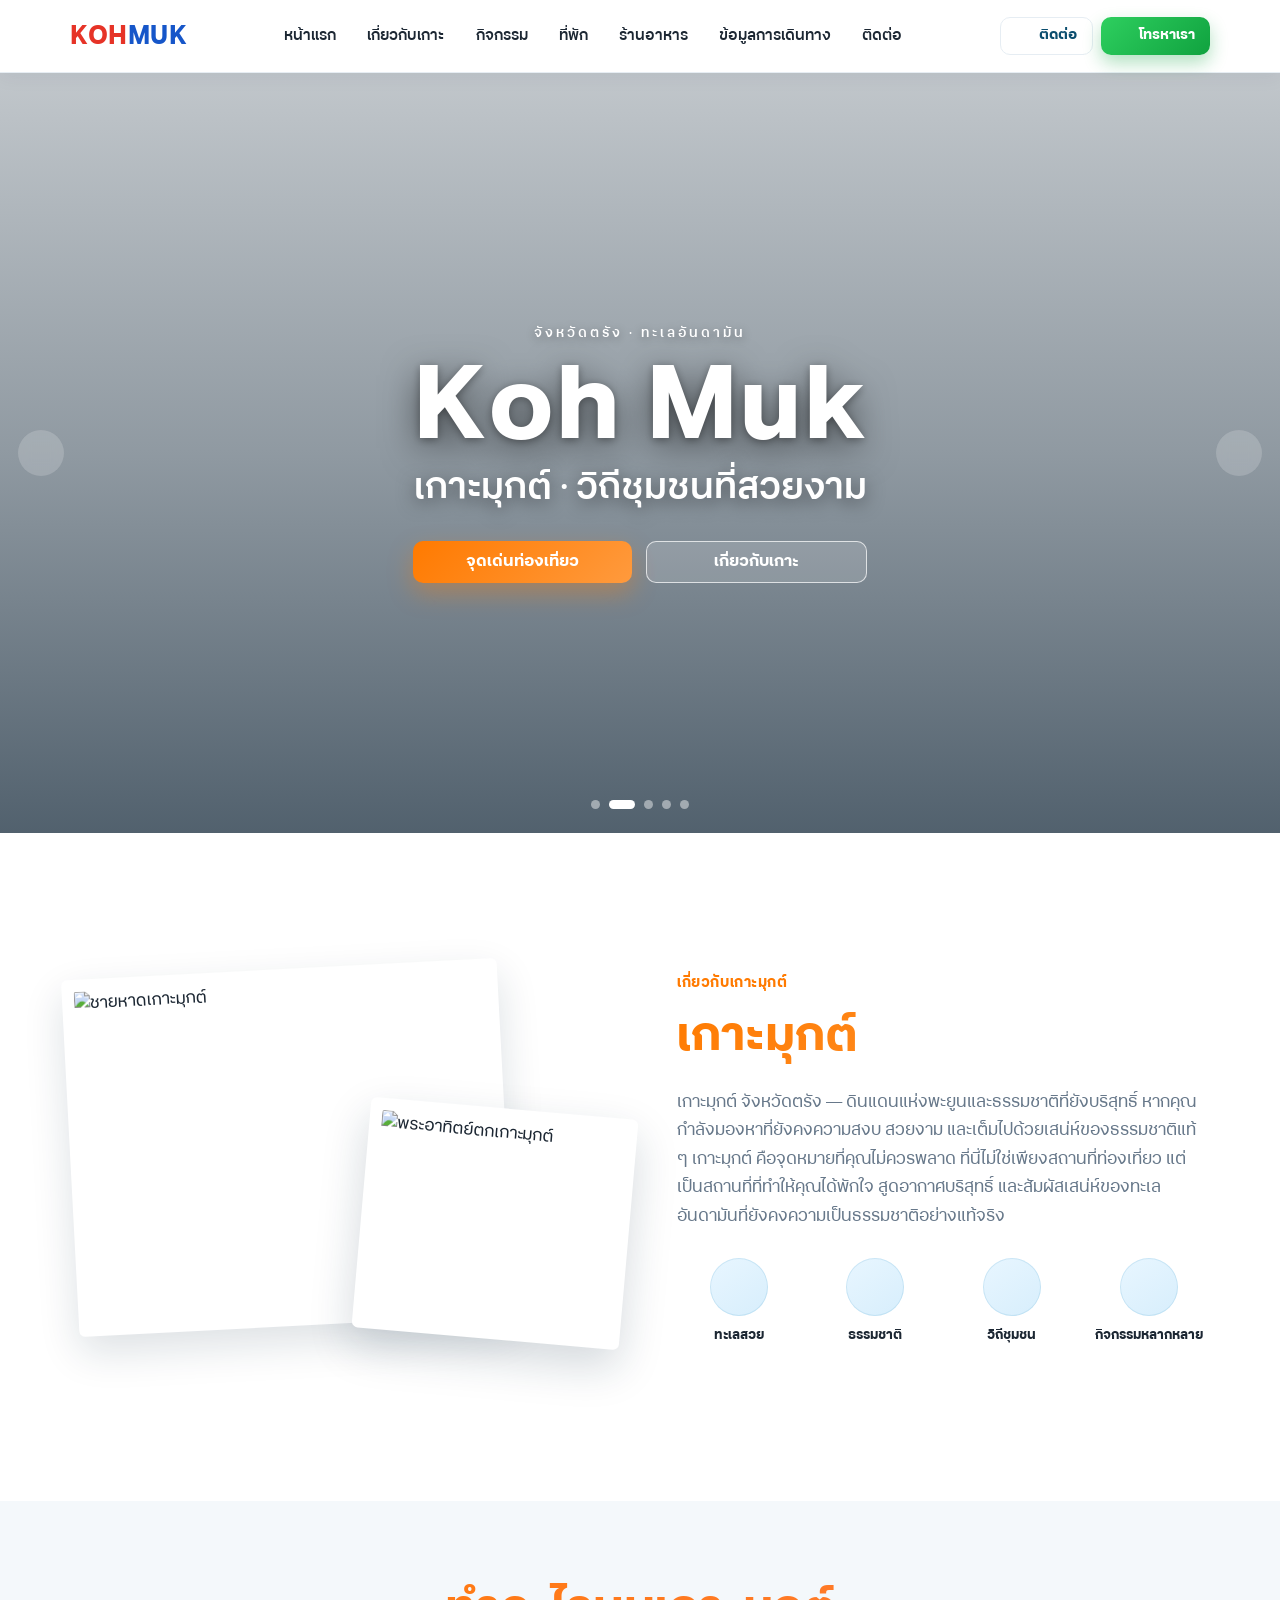
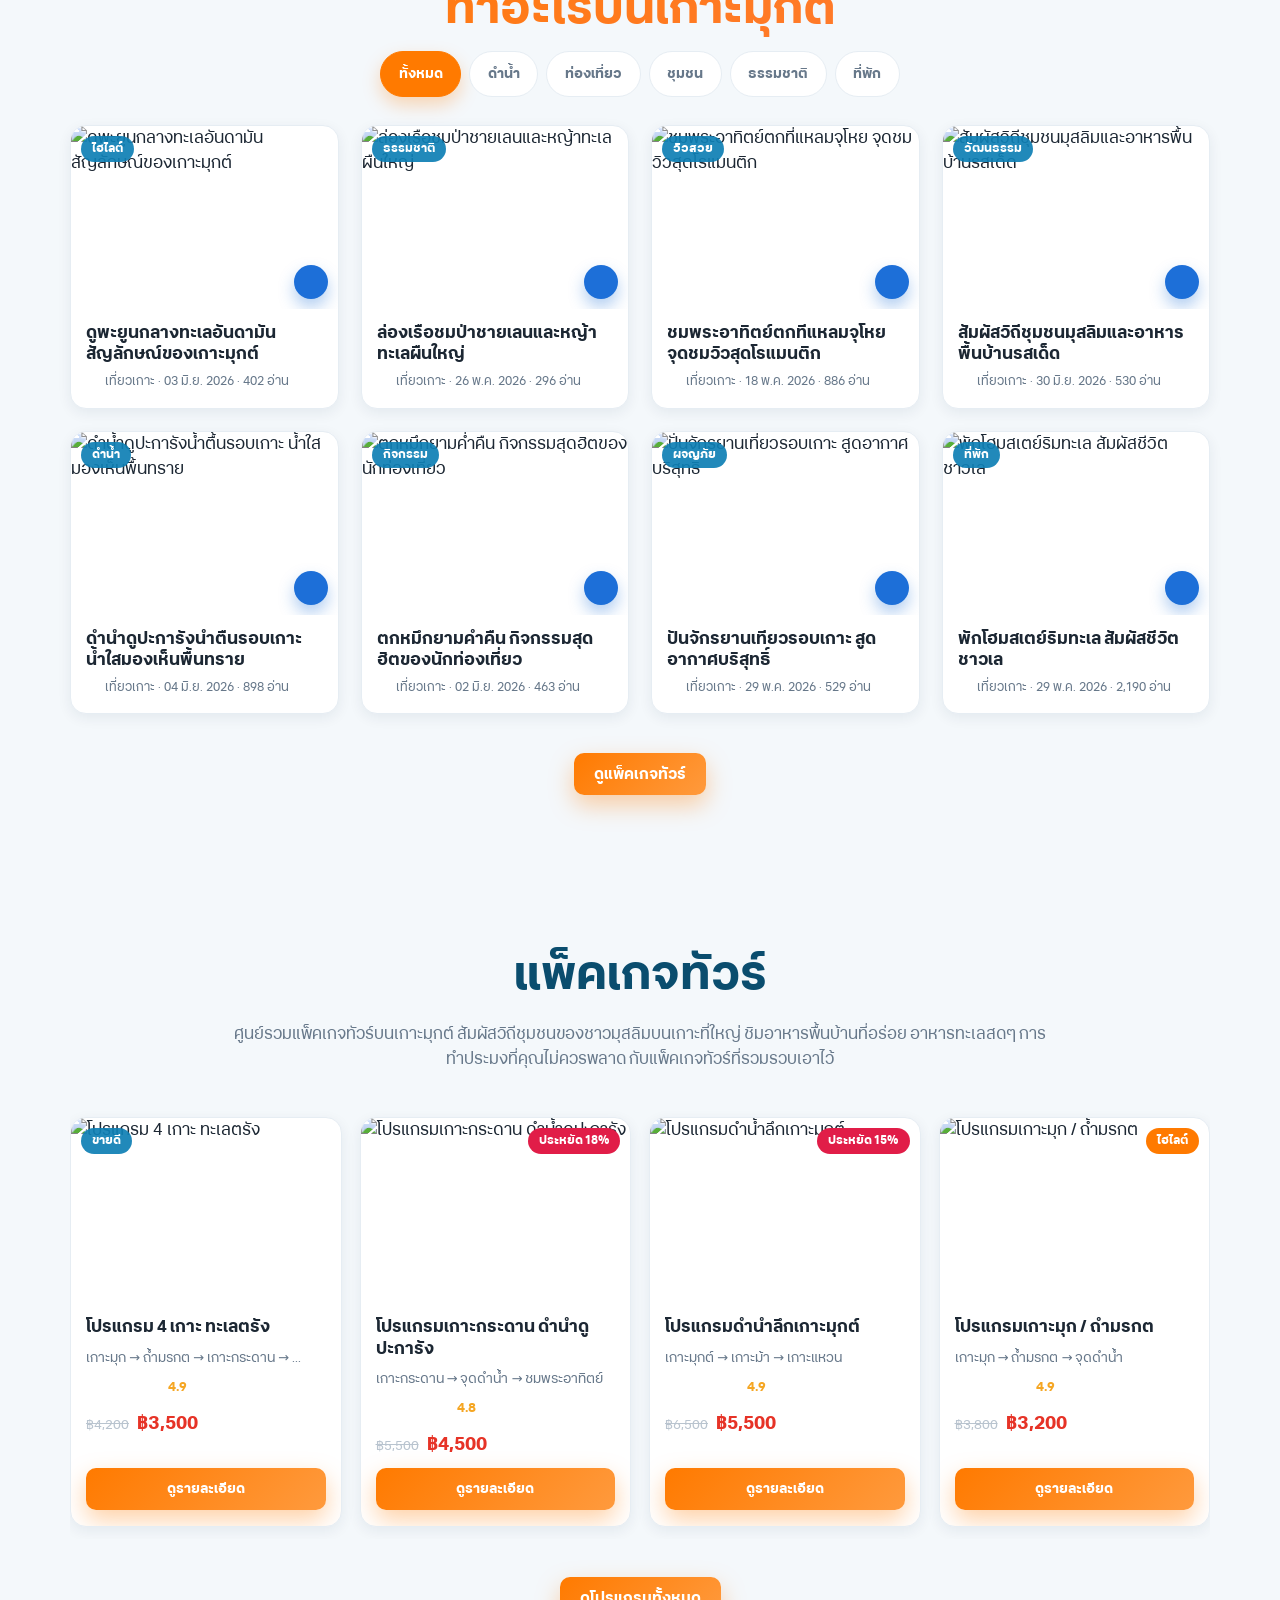
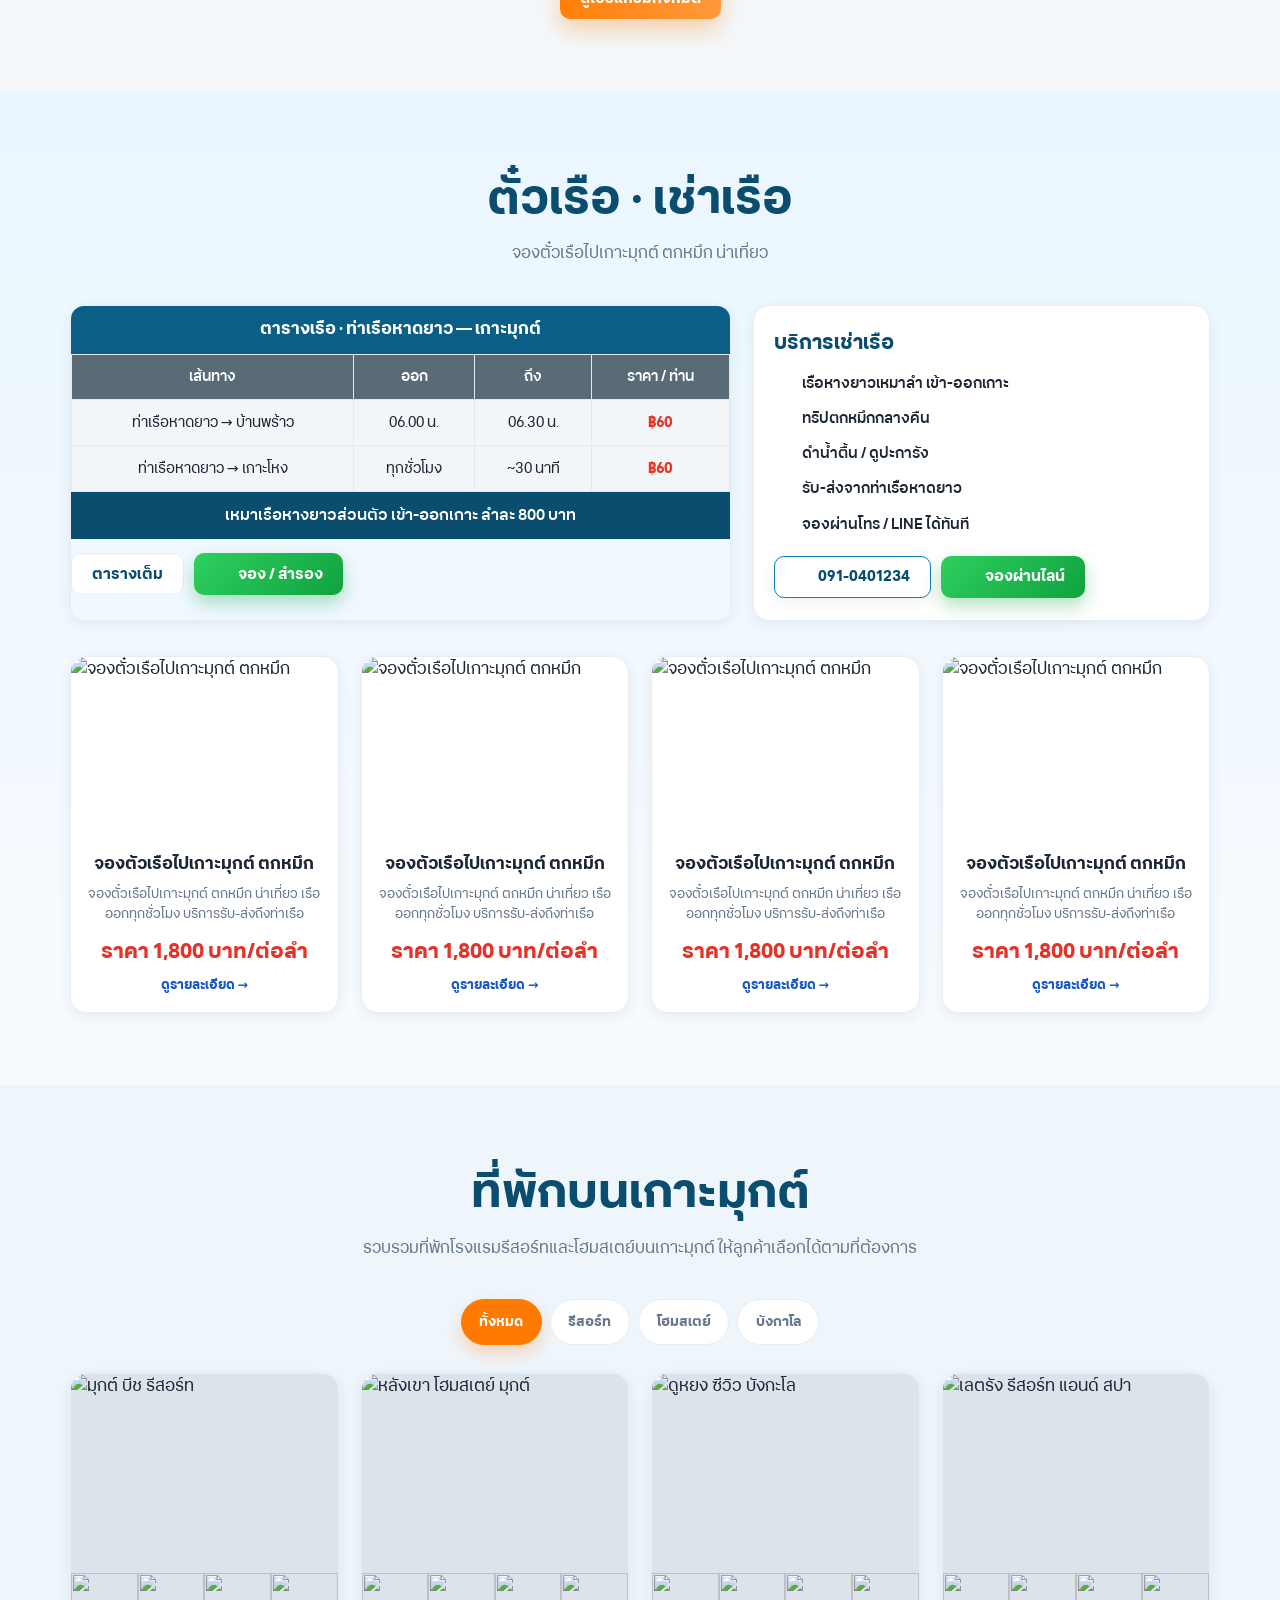
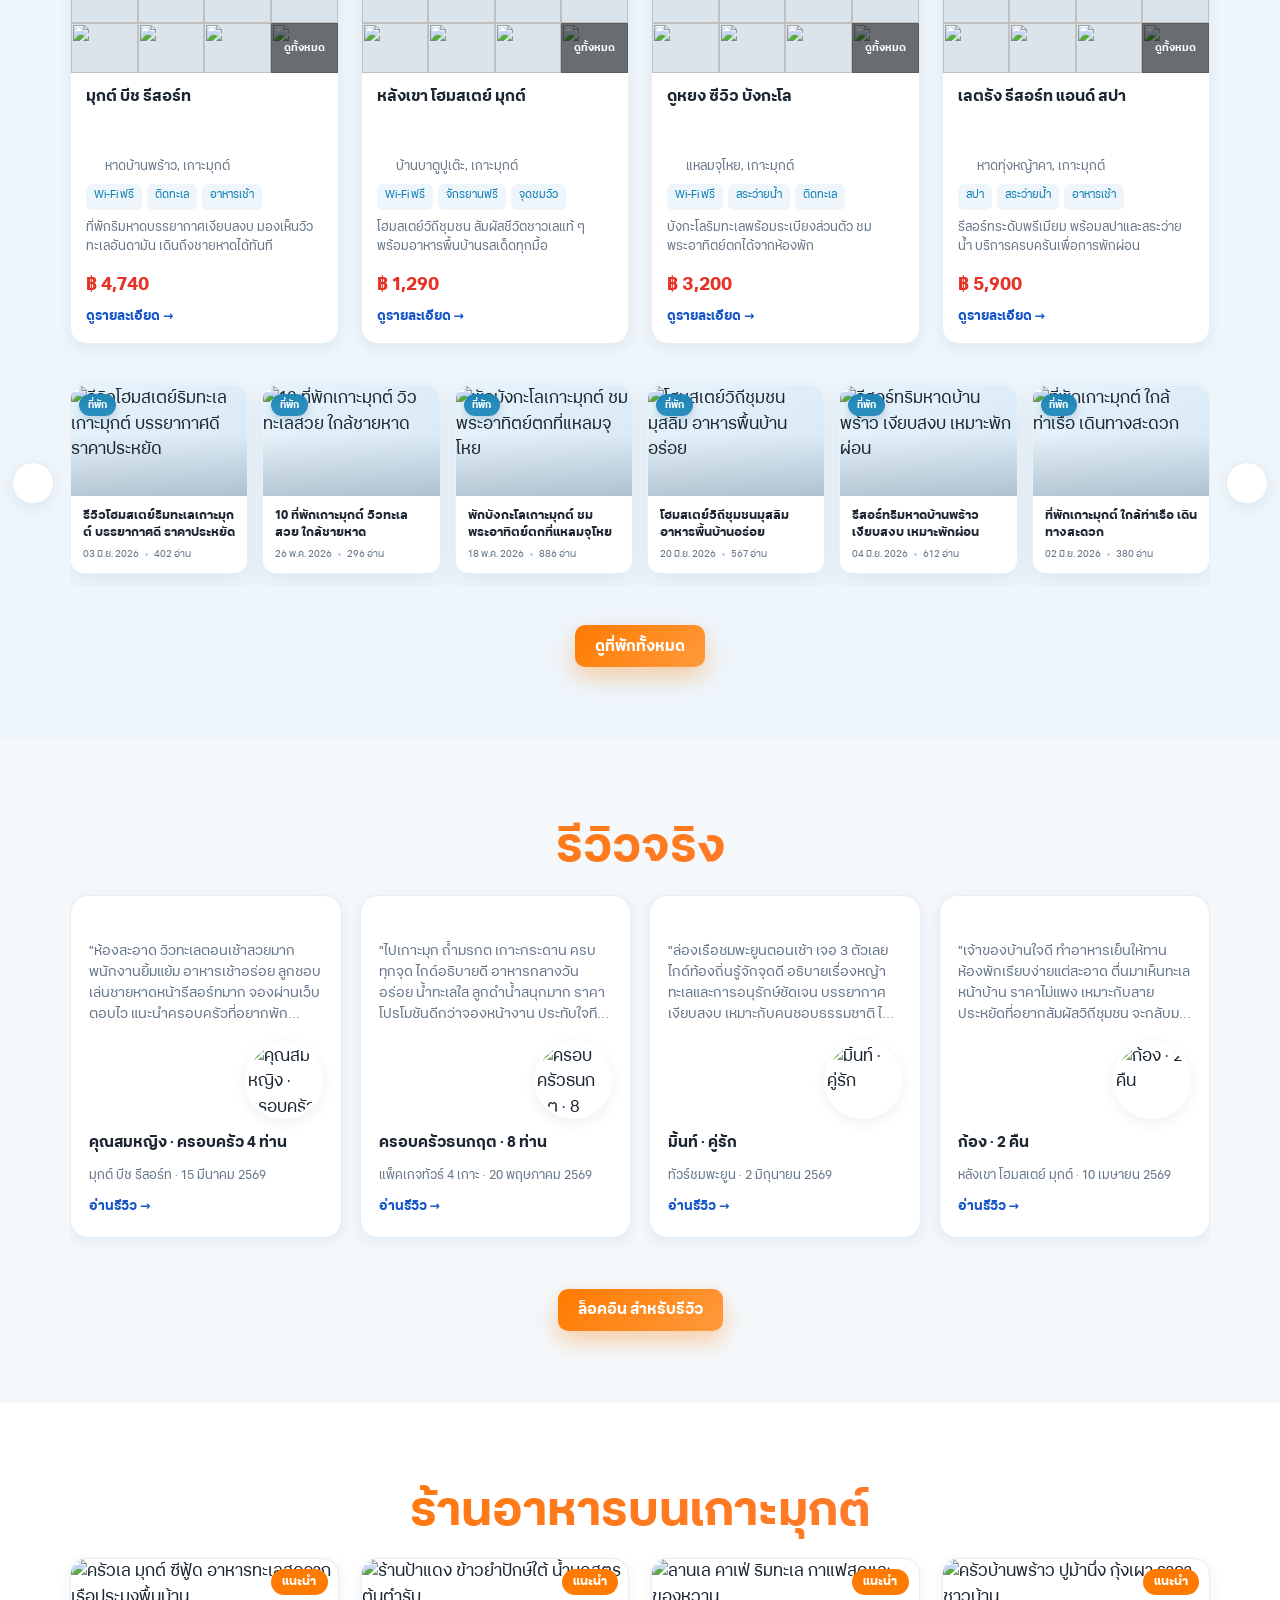
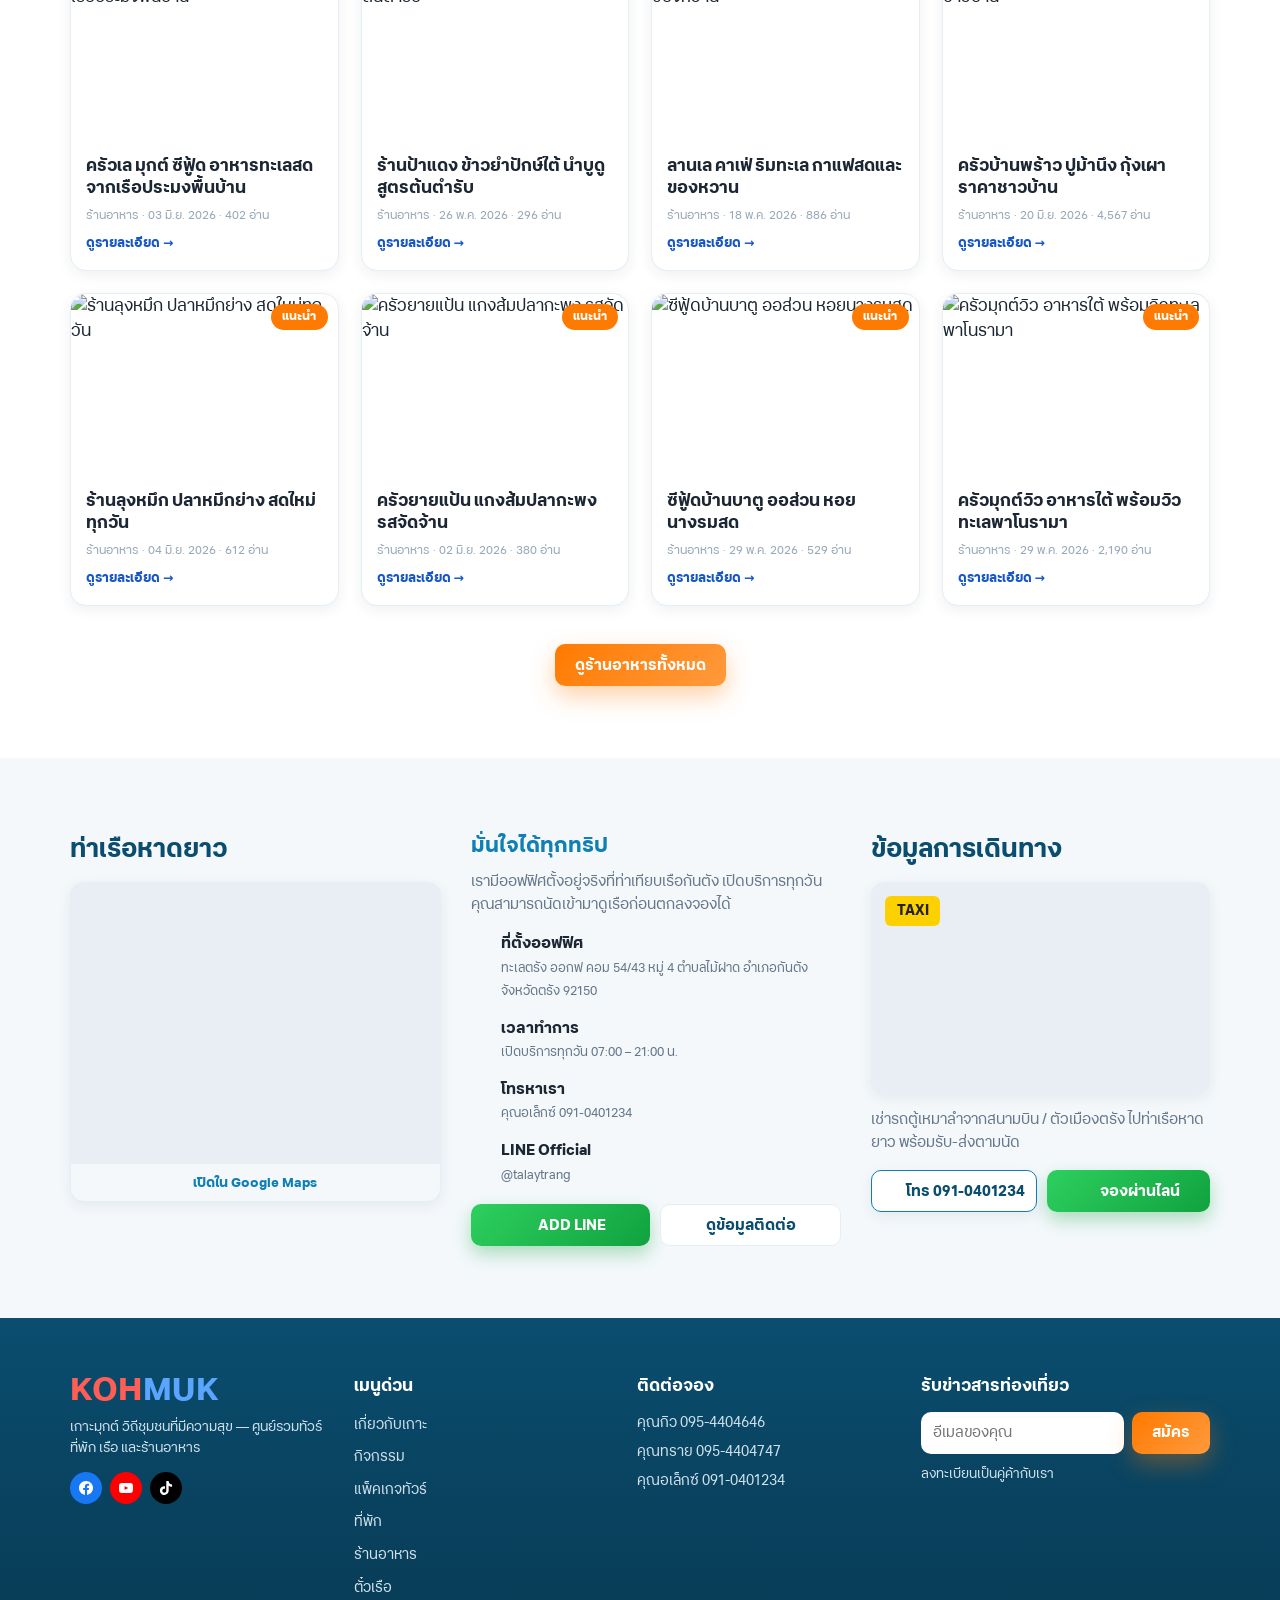
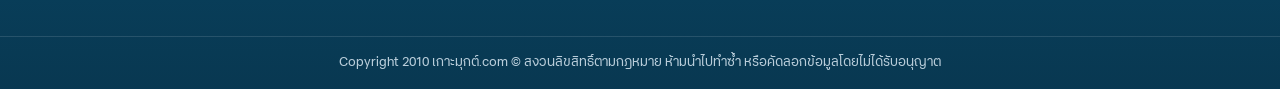
==== index.html @ bc9613e2 "Publish the Koh Muk site so the redesigned landing page can be hosted from GitHub." ====
<!DOCTYPE html>
<html lang="th">
<head>
  <meta charset="UTF-8" />
  <meta name="viewport" content="width=device-width, initial-scale=1.0" />
  <title>เกาะมุกต์.com — วิถีชุมชนที่มีความสุข | ทัวร์ ที่พัก เรือ ร้านอาหาร</title>
  <meta name="description" content="ศูนย์รวมข้อมูลท่องเที่ยวเกาะมุกต์ จังหวัดตรัง แพ็คเกจทัวร์ ที่พัก ตั๋วเรือ-เช่าเรือ ร้านอาหาร และรีวิวจริงจากนักท่องเที่ยว" />
  <meta name="site-base" content="auto" />
  <link rel="preconnect" href="https://images.pexels.com" crossorigin />
  <link rel="preconnect" href="https://xn--72c1af2cbv3ee4v.com" crossorigin />
  <link rel="dns-prefetch" href="https://images.pexels.com" />
  <link rel="dns-prefetch" href="https://xn--72c1af2cbv3ee4v.com" />
  <link rel="preload" as="image" href="https://xn--72c1af2cbv3ee4v.com/assets/uploads/20260602-131052-5ab9ec8c.png" fetchpriority="high" />
  <link rel="stylesheet" href="css/style.css?v=headercta" />
</head>
<body class="layout-mockup">

  <!-- ===================== HEADER (mockup: single sticky bar) ===================== -->
  <header class="site-header" id="nav">
    <div class="container site-header__inner">
      <a href="#home" class="brand brand--header">
        <span class="brand__logo"><span class="brand__koh">KOH</span><span class="brand__muk">MUK</span></span>
      </a>

      <button class="nav__toggle" id="navToggle" type="button" aria-label="เปิดเมนู" aria-expanded="false" aria-controls="navMenu">
        <i data-lucide="menu" class="icon nav__toggle-icon nav__toggle-icon--open"></i>
        <i data-lucide="x" class="icon nav__toggle-icon nav__toggle-icon--close"></i>
      </button>

      <nav class="nav__menu site-header__menu" id="navMenu">
        <a href="#home">หน้าแรก</a>
        <a href="#about">เกี่ยวกับเกาะ</a>
        <a href="#activities">กิจกรรม</a>
        <a href="#hotels">ที่พัก</a>
        <a href="#restaurants">ร้านอาหาร</a>
        <a href="#boats">ข้อมูลการเดินทาง</a>
        <a href="contact.html">ติดต่อ</a>
      </nav>

      <div class="site-header__cta">
        <a href="contact.html" class="btn btn--ghost-dark btn--sm site-header__btn">
          <i data-lucide="mail" class="icon"></i>
          <span class="site-header__btn-label">ติดต่อ</span>
          <span class="site-header__btn-label site-header__btn-label--short">ติดต่อ</span>
        </a>
        <a href="tel:0910401234" class="btn btn--green btn--sm site-header__btn">
          <i data-lucide="phone" class="icon"></i>
          <span class="site-header__btn-label">โทรหาเรา</span>
          <span class="site-header__btn-label site-header__btn-label--short">โทร</span>
        </a>
      </div>
    </div>
  </header>

  <!-- ===================== 1. HERO ===================== -->
  <section class="hero" id="home">
    <div class="hero__slides" id="heroSlides">
      <div class="hero__slide is-active" data-bg="https://xn--72c1af2cbv3ee4v.com/assets/uploads/20260602-131052-5ab9ec8c.png" style="background-image:url('https://xn--72c1af2cbv3ee4v.com/assets/uploads/20260602-131052-5ab9ec8c.png')"></div>
      <div class="hero__slide" data-bg="https://xn--72c1af2cbv3ee4v.com/assets/uploads/20260602-131107-bcb7fc4b.png"></div>
      <div class="hero__slide" data-bg="https://xn--72c1af2cbv3ee4v.com/assets/uploads/20260602-131058-7e606846.png"></div>
      <div class="hero__slide" data-bg="https://images.pexels.com/photos/14573822/pexels-photo-14573822.jpeg?auto=compress&cs=tinysrgb&w=1400"></div>
      <div class="hero__slide" data-bg="https://images.pexels.com/photos/1647064/pexels-photo-1647064.jpeg?auto=compress&cs=tinysrgb&w=1400"></div>
    </div>
    <div class="hero__overlay"></div>

    <div class="hero__content">
      <p class="hero__eyebrow">จังหวัดตรัง · ทะเลอันดามัน</p>
      <h1 class="hero__title">Koh Muk</h1>
      <p class="hero__subtitle" data-setting="hero_caption">เกาะมุกต์ · วิถีชุมชนที่สวยงาม</p>
      <div class="hero__actions">
        <a href="#activities" class="btn btn--primary btn--lg">จุดเด่นท่องเที่ยว</a>
        <a href="#about" class="btn btn--ghost btn--lg">เกี่ยวกับเกาะ</a>
      </div>
    </div>

    <button class="hero__arrow hero__arrow--prev" id="heroPrev" aria-label="ก่อนหน้า"><i data-lucide="chevron-left" class="icon"></i></button>
    <button class="hero__arrow hero__arrow--next" id="heroNext" aria-label="ถัดไป"><i data-lucide="chevron-right" class="icon"></i></button>
    <div class="hero__dots" id="heroDots"></div>
  </section>

  <!-- ===================== 2. ABOUT ===================== -->
  <section class="section about" id="about">
    <div class="container about__layout">
      <div class="about__photos reveal">
        <figure class="about__polaroid about__polaroid--main">
          <img src="https://images.pexels.com/photos/1032650/pexels-photo-1032650.jpeg?auto=compress&cs=tinysrgb&w=720" alt="ชายหาดเกาะมุกต์" loading="lazy" decoding="async" />
        </figure>
        <figure class="about__polaroid about__polaroid--side">
          <img src="https://images.pexels.com/photos/1647064/pexels-photo-1647064.jpeg?auto=compress&cs=tinysrgb&w=480" alt="พระอาทิตย์ตกเกาะมุกต์" loading="lazy" decoding="async" />
        </figure>
      </div>

      <div class="about__copy reveal">
        <p class="about__kicker">เกี่ยวกับเกาะมุกต์</p>
        <h2 class="about__heading">เกาะมุกต์</h2>
        <p class="about__lead">
          เกาะมุกต์ จังหวัดตรัง — ดินแดนแห่งพะยูนและธรรมชาติที่ยังบริสุทธิ์ หากคุณกำลังมองหาที่ยังคงความสงบ สวยงาม
          และเต็มไปด้วยเสน่ห์ของธรรมชาติแท้ ๆ เกาะมุกต์ คือจุดหมายที่คุณไม่ควรพลาด ที่นี่ไม่ใช่เพียงสถานที่ท่องเที่ยว
          แต่เป็นสถานที่ที่ทำให้คุณได้พักใจ สูดอากาศบริสุทธิ์ และสัมผัสเสน่ห์ของทะเลอันดามันที่ยังคงความเป็นธรรมชาติอย่างแท้จริง
        </p>

        <div class="about__features">
          <div class="about__feature">
            <span class="about__feature-icon" aria-hidden="true"><i data-lucide="waves" class="icon"></i></span>
            <span>ทะเลสวย</span>
          </div>
          <div class="about__feature">
            <span class="about__feature-icon" aria-hidden="true"><i data-lucide="leaf" class="icon"></i></span>
            <span>ธรรมชาติ</span>
          </div>
          <div class="about__feature">
            <span class="about__feature-icon" aria-hidden="true"><i data-lucide="users" class="icon"></i></span>
            <span>วิถีชุมชน</span>
          </div>
          <div class="about__feature">
            <span class="about__feature-icon" aria-hidden="true"><i data-lucide="compass" class="icon"></i></span>
            <span>กิจกรรมหลากหลาย</span>
          </div>
        </div>
      </div>
    </div>
  </section>

  <!-- ===================== 3. ACTIVITIES ===================== -->
  <section class="section activities" id="activities">
    <div class="container">
      <h2 class="heading heading--accent reveal">ทำอะไรบนเกาะมุกต์</h2>
      <div class="filter-pills reveal" id="activityFilters" role="tablist" aria-label="หมวดกิจกรรม">
        <button type="button" class="filter-pill is-active" data-filter="all">ทั้งหมด</button>
        <button type="button" class="filter-pill" data-filter="dive">ดำน้ำ</button>
        <button type="button" class="filter-pill" data-filter="sight">ท่องเที่ยว</button>
        <button type="button" class="filter-pill" data-filter="community">ชุมชน</button>
        <button type="button" class="filter-pill" data-filter="nature">ธรรมชาติ</button>
        <button type="button" class="filter-pill" data-filter="stay">ที่พัก</button>
      </div>
      <div class="cards-grid cards-grid--activity" id="activityGrid"></div>
      <div class="section__cta reveal">
        <a href="#tours" class="btn btn--primary">ดูแพ็คเกจทัวร์</a>
      </div>
    </div>
  </section>

  <!-- ===================== 4. TOUR PACKAGES ===================== -->
  <section class="section tours" id="tours">
    <div class="container">
      <div class="section__head reveal">
        <h2 class="heading"><i data-lucide="briefcase" class="icon heading__icon heading__icon--accent"></i> แพ็คเกจทัวร์</h2>
      </div>
      <p class="section__sub reveal">
        ศูนย์รวมแพ็คเกจทัวร์บนเกาะมุกต์ สัมผัสวิถีชุมชนของชาวมุสลิมบนเกาะที่ใหญ่ ชิมอาหารพื้นบ้านที่อร่อย
        อาหารทะเลสดๆ การทำประมงที่คุณไม่ควรพลาด กับแพ็คเกจทัวร์ที่รวมรวบเอาไว้
      </p>
      <div class="cards-rail" id="tourGrid"></div>
      <div class="section__cta reveal">
        <a href="#" class="btn btn--primary">ดูโปรแกรมทั้งหมด</a>
      </div>
    </div>
  </section>

  <!-- ===================== 5. BOAT TICKETS ===================== -->
  <section class="section boats" id="boats">
    <div class="container">
      <h2 class="heading reveal">ตั๋วเรือ · เช่าเรือ</h2>
      <p class="section__sub reveal">จองตั๋วเรือไปเกาะมุกต์ ตกหมึก น่าเที่ยว</p>

      <div class="boats__split reveal">
        <div class="schedule">
          <div class="schedule__title">ตารางเรือ · ท่าเรือหาดยาว — เกาะมุกต์</div>
          <table class="schedule__table">
            <thead>
              <tr>
                <th>เส้นทาง</th>
                <th>ออก</th>
                <th>ถึง</th>
                <th>ราคา / ท่าน</th>
              </tr>
            </thead>
            <tbody>
              <tr>
                <td>ท่าเรือหาดยาว → บ้านพร้าว</td>
                <td>06.00 น.</td>
                <td>06.30 น.</td>
                <td class="schedule__price">฿60</td>
              </tr>
              <tr>
                <td>ท่าเรือหาดยาว → เกาะโหง</td>
                <td>ทุกชั่วโมง</td>
                <td>~30 นาที</td>
                <td class="schedule__price">฿60</td>
              </tr>
            </tbody>
          </table>
          <div class="schedule__note">เหมาเรือหางยาวส่วนตัว เข้า-ออกเกาะ ลำละ 800 บาท</div>
          <div class="boats__actions">
            <a href="#boats" class="btn btn--ghost-dark">ตารางเต็ม</a>
            <a href="tel:0910401234" class="btn btn--green"><i data-lucide="phone" class="icon"></i> จอง / สำรอง</a>
          </div>
        </div>

        <div class="boats__rent">
          <h3 class="boats__rent-title">บริการเช่าเรือ</h3>
          <ul class="boats__checklist">
            <li><i data-lucide="check" class="icon"></i> เรือหางยาวเหมาลำ เข้า-ออกเกาะ</li>
            <li><i data-lucide="check" class="icon"></i> ทริปตกหมึกกลางคืน</li>
            <li><i data-lucide="check" class="icon"></i> ดำน้ำตื้น / ดูปะการัง</li>
            <li><i data-lucide="check" class="icon"></i> รับ-ส่งจากท่าเรือหาดยาว</li>
            <li><i data-lucide="check" class="icon"></i> จองผ่านโทร / LINE ได้ทันที</li>
          </ul>
          <div class="boats__actions">
            <a href="tel:0910401234" class="btn btn--call"><i data-lucide="phone" class="icon"></i> 091-0401234</a>
            <a href="#" class="btn btn--green" data-setting-href="line"><i data-lucide="message-circle" class="icon"></i> จองผ่านไลน์</a>
          </div>
        </div>
      </div>

      <div class="cards-grid cards-grid--4" id="boatGrid"></div>
    </div>
  </section>

  <!-- ===================== 6. HOTELS ===================== -->
  <section class="section hotels" id="hotels">
    <div class="container">
      <h2 class="heading reveal">ที่พักบนเกาะมุกต์</h2>
      <p class="section__sub reveal">รวบรวมที่พักโรงแรมรีสอร์ทและโฮมสเตย์บนเกาะมุกต์ ให้ลูกค้าเลือกได้ตามที่ต้องการ</p>
      <div class="filter-pills reveal" id="hotelFilters" role="tablist" aria-label="ประเภทที่พัก">
        <button type="button" class="filter-pill is-active" data-hotel-filter="all">ทั้งหมด</button>
        <button type="button" class="filter-pill" data-hotel-filter="resort">รีสอร์ท</button>
        <button type="button" class="filter-pill" data-hotel-filter="homestay">โฮมสเตย์</button>
        <button type="button" class="filter-pill" data-hotel-filter="bungalow">บังกาโล</button>
      </div>
      <div class="cards-grid cards-grid--4" id="hotelGrid"></div>

      <div class="mini-slider-wrap reveal" id="hotelMiniSliderWrap">
        <button type="button" class="mini-slider__arrow mini-slider__arrow--prev" aria-label="เลื่อนซ้าย">
          <i data-lucide="chevrons-left" class="icon"></i>
        </button>
        <div class="mini-slider" id="hotelMiniSlider">
          <div class="mini-slider__viewport" id="hotelMiniViewport">
            <div class="mini-slider__track" id="hotelMiniTrack"></div>
          </div>
        </div>
        <button type="button" class="mini-slider__arrow mini-slider__arrow--next" aria-label="เลื่อนขวา">
          <i data-lucide="chevrons-right" class="icon"></i>
        </button>
      </div>

      <div class="section__cta reveal">
        <a href="#" class="btn btn--primary">ดูที่พักทั้งหมด</a>
      </div>
    </div>
  </section>

  <!-- ===================== 7. REVIEWS ===================== -->
  <section class="section reviews" id="reviews">
    <div class="container">
      <h2 class="heading heading--accent reveal">รีวิวจริง</h2>
      <div class="cards-rail cards-rail--reviews" id="reviewGrid"></div>
      <div class="section__cta reveal">
        <a href="member/login.php" class="btn btn--primary" id="reviewAuthCta">ล็อคอิน สำหรับรีวิว</a>
      </div>
    </div>
  </section>

  <!-- ===================== 8. RESTAURANTS ===================== -->
  <section class="section restaurants" id="restaurants">
    <div class="container">
      <h2 class="heading heading--accent reveal"><i data-lucide="utensils" class="icon heading__icon heading__icon--accent"></i> ร้านอาหารบนเกาะมุกต์</h2>
      <div class="cards-grid" id="restaurantGrid"></div>
      <div class="section__cta reveal">
        <a href="#" class="btn btn--primary">ดูร้านอาหารทั้งหมด</a>
      </div>
    </div>
  </section>

  <!-- ===================== 9. CONTACT ===================== -->
  <section class="section contact" id="contact">
    <div class="container">
      <div class="contact__grid">
        <div class="contact__col reveal">
          <h3 class="contact__title" data-setting="pier_name">ท่าเรือหาดยาว</h3>
          <div class="contact__map">
            <iframe
              id="contactMap"
              title="ท่าเรือหาดยาว จังหวัดตรัง"
              data-src="https://maps.google.com/maps?q=7.309793,99.40204&hl=th&z=16&output=embed"
              loading="lazy"
              referrerpolicy="no-referrer-when-downgrade"
              allowfullscreen=""></iframe>
            <a class="contact__map-link" data-setting-href="map" href="https://www.google.com/maps/search/?api=1&query=7.309793,99.40204" target="_blank" rel="noopener">เปิดใน Google Maps</a>
          </div>
        </div>

        <div class="contact__col reveal">
          <h4 class="contact__sub">มั่นใจได้ทุกทริป</h4>
          <p class="contact__desc">เรามีออฟฟิศตั้งอยู่จริงที่ท่าเทียบเรือกันตัง เปิดบริการทุกวัน คุณสามารถนัดเข้ามาดูเรือก่อนตกลงจองได้</p>
          <ul class="contact__list">
            <li><i data-lucide="map-pin" class="icon"></i><span>ที่ตั้งออฟฟิศ<br><small data-setting="office_address">ทะเลตรัง ออกฟ คอม 54/43 หมู่ 4 ตำบลไม้ฝาด อำเภอกันตัง จังหวัดตรัง 92150</small></span></li>
            <li><i data-lucide="clock" class="icon"></i><span>เวลาทำการ<br><small data-setting="office_hours">เปิดบริการทุกวัน 07:00 – 21:00 น.</small></span></li>
            <li><i data-lucide="phone" class="icon"></i><span>โทรหาเรา<br><small data-setting="boat_contact_1">คุณอเล็กซ์ 091-0401234</small></span></li>
            <li><i data-lucide="message-circle" class="icon"></i><span>LINE Official<br><small data-setting="contact_line">@talaytrang</small></span></li>
          </ul>
          <div class="contact__btns">
            <a href="https://line.me/R/ti/p/@talaytrang" data-setting-href="line" class="btn btn--green" target="_blank" rel="noopener"><i data-lucide="message-circle" class="icon"></i> ADD LINE</a>
            <a href="contact.html" class="btn btn--ghost-dark">ดูข้อมูลติดต่อ</a>
          </div>
        </div>

        <div class="contact__col contact__col--van reveal">
          <h3 class="contact__title">ข้อมูลการเดินทาง</h3>
          <div class="contact__van" data-bg="https://images.pexels.com/photos/15804640/pexels-photo-15804640.jpeg?auto=compress&cs=tinysrgb&w=640">
            <span class="contact__van-badge"><i data-lucide="car-taxi-front" class="icon"></i> TAXI</span>
          </div>
          <p class="contact__desc">เช่ารถตู้เหมาลำจากสนามบิน / ตัวเมืองตรัง ไปท่าเรือหาดยาว พร้อมรับ-ส่งตามนัด</p>
          <div class="contact__btns">
            <a href="tel:0910401234" class="btn btn--call"><i data-lucide="phone" class="icon"></i> โทร 091-0401234</a>
            <a href="https://line.me/R/ti/p/@talaytrang" class="btn btn--green" target="_blank" rel="noopener" data-setting-href="line"><i data-lucide="message-circle" class="icon"></i> จองผ่านไลน์</a>
          </div>
        </div>
      </div>
    </div>
  </section>

  <!-- ===================== FOOTER ===================== -->
  <footer class="footer">
    <div class="footer__overlay"></div>
    <div class="container footer__inner">
      <div class="footer__col footer__col--brand">
        <div class="brand__logo brand__logo--lg"><span class="brand__koh">KOH</span><span class="brand__muk">MUK</span></div>
        <p class="footer__tag" data-setting="footer_tagline">เกาะมุกต์ วิถีชุมชนที่มีความสุข — ศูนย์รวมทัวร์ ที่พัก เรือ และร้านอาหาร</p>
        <nav class="social social--footer">
          <a href="#" aria-label="Facebook" class="social__link s-fb"><svg class="social__icon" viewBox="0 0 24 24" aria-hidden="true"><path fill="currentColor" d="M24 12.073c0-6.627-5.373-12-12-12S0 5.446 0 12.073c0 5.99 4.388 10.954 10.125 11.854v-8.385H7.078v-3.47h3.047V9.43c0-3.007 1.792-4.669 4.533-4.669 1.312 0 2.686.235 2.686.235v2.953H15.83c-1.491 0-1.956.925-1.956 1.874v2.25h3.328l-.532 3.47h-2.796v8.385C19.612 23.027 24 18.062 24 12.073z"/></svg></a>
          <a href="#" aria-label="YouTube" class="social__link s-yt"><svg class="social__icon" viewBox="0 0 24 24" aria-hidden="true"><path fill="currentColor" d="M23.498 6.186a3.016 3.016 0 0 0-2.122-2.136C19.505 3.545 12 3.545 12 3.545s-7.505 0-9.377.505A3.017 3.017 0 0 0 .502 6.186C0 8.07 0 12 0 12s0 3.93.502 5.814a3.016 3.016 0 0 0 2.122 2.136c1.871.505 9.376.505 9.376.505s7.505 0 9.377-.505a3.015 3.015 0 0 0 2.122-2.136C24 15.93 24 12 24 12s0-3.93-.502-5.814zM9.545 15.568V8.432L15.818 12l-6.273 3.568z"/></svg></a>
          <a href="#" aria-label="TikTok" class="social__link s-tt"><svg class="social__icon" viewBox="0 0 24 24" aria-hidden="true"><path fill="currentColor" d="M12.525.02c1.31-.02 2.61-.01 3.91-.02.08 1.53.63 3.09 1.75 4.17 1.12 1.11 2.7 1.62 4.24 1.79v4.03c-1.44-.05-2.89-.35-4.2-.97-.57-.26-1.1-.59-1.62-.93-.01 2.92.01 5.84-.02 8.75-.08 1.4-.54 2.79-1.35 3.94-1.31 1.92-3.58 3.17-5.91 3.21-1.43.08-2.86-.31-4.08-1.03-2.02-1.19-3.44-3.37-3.65-5.71-.02-.5-.03-1-.01-1.49.18-1.9 1.12-3.72 2.58-4.96 1.66-1.44 3.98-2.13 6.15-1.72.02 1.48-.04 2.96-.04 4.44-.99-.32-2.15-.23-3.02.37-.63.41-1.11 1.04-1.36 1.75-.21.51-.15 1.07-.14 1.61.24 1.64 1.82 3.02 3.5 2.87 1.12-.01 2.19-.66 2.77-1.61.19-.33.4-.67.41-1.06.1-1.79.06-3.57.07-5.36.01-4.03-.01-8.05.02-12.07z"/></svg></a>
        </nav>
      </div>
      <div class="footer__col">
        <h5 class="footer__h">เมนูด่วน</h5>
        <ul>
          <li><a href="#about">เกี่ยวกับเกาะ</a></li>
          <li><a href="#activities">กิจกรรม</a></li>
          <li><a href="#tours">แพ็คเกจทัวร์</a></li>
          <li><a href="#hotels">ที่พัก</a></li>
          <li><a href="#restaurants">ร้านอาหาร</a></li>
          <li><a href="#boats">ตั๋วเรือ</a></li>
        </ul>
      </div>
      <div class="footer__col">
        <h5 class="footer__h">ติดต่อจอง</h5>
        <ul class="footer__plain">
          <li data-setting="tour_contact_1">คุณกิว 095-4404646</li>
          <li data-setting="tour_contact_2">คุณทราย 095-4404747</li>
          <li data-setting="boat_contact_1">คุณอเล็กซ์ 091-0401234</li>
        </ul>
      </div>
      <div class="footer__col footer__col--news">
        <h5 class="footer__h">รับข่าวสารท่องเที่ยว</h5>
        <form class="footer__news" action="#" method="post" onsubmit="return false;">
          <label class="visually-hidden" for="newsEmail">อีเมล</label>
          <input id="newsEmail" type="email" name="email" placeholder="อีเมลของคุณ" autocomplete="email" />
          <button type="submit" class="btn btn--primary">สมัคร</button>
        </form>
        <p class="footer__partner">ลงทะเบียนเป็นคู่ค้ากับเรา</p>
      </div>
    </div>
    <div class="footer__copyright">
      Copyright 2010 เกาะมุกต์.com © สงวนลิขสิทธิ์ตามกฎหมาย ห้ามนำไปทำซ้ำ หรือคัดลอกข้อมูลโดยไม่ได้รับอนุญาต
    </div>
  </footer>

  <div class="gallery-lightbox" id="galleryLightbox" hidden>
    <button type="button" class="gallery-lightbox__close" aria-label="ปิด"><i data-lucide="x" class="icon"></i></button>
    <button type="button" class="gallery-lightbox__prev" aria-label="ก่อนหน้า"><i data-lucide="chevron-left" class="icon"></i></button>
    <figure class="gallery-lightbox__figure">
      <img class="gallery-lightbox__img" src="" alt="" />
      <figcaption class="gallery-lightbox__caption"></figcaption>
    </figure>
    <button type="button" class="gallery-lightbox__next" aria-label="ถัดไป"><i data-lucide="chevron-right" class="icon"></i></button>
  </div>

  <a href="#home" class="to-top" id="toTop" aria-label="กลับขึ้นบน"><i data-lucide="chevron-up" class="icon"></i></a>

  <script src="js/main.js" defer></script>
  <script src="https://unpkg.com/lucide@0.474.0/dist/umd/lucide.min.js" async></script>
</body>
</html>
---- css/style.css ----
/* ============================================================
   เกาะมุกต์.com — Landing Page
   ============================================================ */

@font-face{
  font-family:'Better Together';
  src:url('../better-together/BetterTogether-Light.woff2') format('woff2');
  font-weight:300;
  font-style:normal;
  font-display:swap;
}
@font-face{
  font-family:'Better Together';
  src:url('../better-together/BetterTogether-Regular.woff2') format('woff2');
  font-weight:400;
  font-style:normal;
  font-display:swap;
}
@font-face{
  font-family:'Better Together';
  src:url('../better-together/BetterTogether-Medium.woff2') format('woff2');
  font-weight:500;
  font-style:normal;
  font-display:swap;
}
@font-face{
  font-family:'Better Together';
  src:url('../better-together/BetterTogether-Bold.woff2') format('woff2');
  font-weight:600;
  font-style:normal;
  font-display:swap;
}
@font-face{
  font-family:'Better Together';
  src:url('../better-together/BetterTogether-Bold.woff2') format('woff2');
  font-weight:700;
  font-style:normal;
  font-display:swap;
}
@font-face{
  font-family:'Better Together';
  src:url('../better-together/BetterTogether-Bold.woff2') format('woff2');
  font-weight:800;
  font-style:normal;
  font-display:swap;
}

:root{
  --font:'Better Together',system-ui,sans-serif;
  --koh-red:#e63327;
  --muk-blue:#1656c9;
  --accent:#ff5b2e;          /* orange heading accent */
  --accent-2:#ff8a3d;
  --ocean:#0f7fb5;
  --ocean-deep:#0a4d6e;
  --purple:#5b3df5;
  --blue:#2563eb;
  --green:#22b14c;
  --line:#06c755;
  --ink:#1c2733;
  --muted:#67788a;
  --bg:#ffffff;
  --bg-soft:#f4f8fb;
  --bg-sky:#eef6fc;
  --border:#e6edf3;
  --radius:16px;
  --shadow-sm:0 4px 14px rgba(16,42,67,.07);
  --shadow:0 14px 38px rgba(16,42,67,.12);
  --shadow-lg:0 26px 60px rgba(16,42,67,.18);
  --max:1180px;
  --header-h:64px;
  --btn-h:42px;
  --btn-h-sm:42px;
}

*{box-sizing:border-box;margin:0;padding:0}
html{scroll-behavior:smooth}
body{
  font-family:var(--font);
  color:var(--ink);
  background:var(--bg);
  line-height:1.6;
  overflow-x:hidden;
}
button,input,select,textarea{font-family:var(--font)}
a{color:inherit;text-decoration:none}
img{max-width:100%;display:block}
.container{width:100%;max-width:var(--max);margin-inline:auto;padding-inline:20px}

/* ---------- Brand ---------- */
.brand{display:flex;flex-direction:column;gap:2px}
.brand__logo{font-family:var(--font);font-weight:800;font-size:1.5rem;letter-spacing:.5px;line-height:1}
.brand__koh{color:var(--koh-red)}
.brand__muk{color:var(--muk-blue)}
.brand__tag{font-size:.7rem;color:var(--muted);font-weight:400}
.topbar .brand{flex-direction:row}
.topbar .brand__logo{
  display:inline-flex;align-items:baseline;
  font-size:2rem;line-height:1.1;
}
.brand--mini .brand__logo{font-size:1.35rem}
.brand--mini{flex-direction:row;gap:0;font-family:var(--font);font-weight:800;font-size:1.35rem}

/* ---------- Buttons ---------- */
.btn{
  display:inline-flex;align-items:center;justify-content:center;gap:.5rem;
  font-family:var(--font);font-weight:600;font-size:.9rem;line-height:1;
  min-height:var(--btn-h);height:var(--btn-h);padding:0 1.25rem;
  border-radius:10px;border:none;cursor:pointer;box-sizing:border-box;
  transition:transform .2s ease,box-shadow .2s ease,background .2s ease;
  white-space:nowrap;color:#fff;text-decoration:none;
}
button.btn,input[type="submit"].btn,input[type="button"].btn{
  font-family:var(--font);font-weight:600;appearance:none;-webkit-appearance:none;
}
.btn:hover{transform:translateY(-2px)}
.btn--sm{
  min-height:var(--btn-h-sm);height:var(--btn-h-sm);
  padding:0 .9rem;font-size:.82rem;
}
.btn--lg{padding:0 1.75rem;font-size:.95rem}
.btn--login{background:linear-gradient(135deg,#ff4d4d,#e11d1d);box-shadow:0 6px 16px rgba(225,29,29,.35)}
.btn--register{background:linear-gradient(135deg,#2ecf5f,#10a23f);box-shadow:0 6px 16px rgba(16,162,63,.35)}
.btn--primary{background:linear-gradient(135deg,var(--accent),var(--accent-2));box-shadow:0 10px 24px rgba(255,91,46,.4)}
.btn--ghost{background:rgba(255,255,255,.14);border:1.5px solid rgba(255,255,255,.7);backdrop-filter:blur(6px)}
.btn--ghost:hover{background:rgba(255,255,255,.26)}
.btn--ghost-dark{background:#fff;color:var(--ocean-deep);border:1.5px solid var(--border)}
.btn--purple{background:linear-gradient(135deg,#6b4dff,#4f2fe0);box-shadow:0 10px 22px rgba(91,61,245,.35)}
.btn--blue{background:linear-gradient(135deg,#3b82f6,#1d4ed8);box-shadow:0 10px 22px rgba(37,99,235,.35)}
.btn--green{background:linear-gradient(135deg,#2ecf5f,#10a23f);box-shadow:0 8px 18px rgba(16,162,63,.32)}
.btn--call{background:#fff;color:var(--ocean-deep);border:1.5px solid var(--ocean);box-shadow:var(--shadow-sm)}
.btn--call:hover{background:var(--bg-sky)}

/* ---------- Social ---------- */
.social{display:flex;gap:8px;align-items:center}
.social__link{
  width:32px;height:32px;border-radius:50%;display:grid;place-items:center;
  color:#fff;font-size:.85rem;transition:transform .2s ease,filter .2s ease;
}
.social__link:hover{transform:translateY(-2px) scale(1.06)}
.s-fb{background:#1877f2}.s-ig{background:radial-gradient(circle at 30% 110%,#fdcb52,#e1306c 45%,#7232bd)}
.s-tt{background:#010101}.s-line{background:#06c755}.s-yt{background:#ff0000}

/* ---------- Lucide icons ---------- */
.icon,
.lucide{
  width:1em;
  height:1em;
  stroke-width:2;
  flex-shrink:0;
}
.btn .icon,.btn .lucide{width:1.1em;height:1.1em}
.social__link .icon,.social__link .lucide,.social__link .social__icon{width:14px;height:14px;display:block}
.nav__toggle .icon,.nav__toggle .lucide{width:22px;height:22px}
.hero__arrow .icon,.hero__arrow .lucide{width:20px;height:20px}
.to-top .icon,.to-top .lucide{width:20px;height:20px}
.contact__list .icon,.contact__list .lucide{
  width:18px;height:18px;color:var(--ocean);margin-top:4px;flex-shrink:0;
}
.contact__van-badge .icon,.contact__van-badge .lucide{width:1em;height:1em}
.hotel-card .card__loc .icon,.hotel-card .card__loc .lucide{width:14px;height:14px;color:var(--muted)}
.stars{display:inline-flex;align-items:center;gap:2px}
.star-icon{display:inline-flex}
.star-icon .icon,.star-icon .lucide{width:.85rem;height:.85rem;color:#f5a623}
.star-icon--filled .lucide{fill:#f5a623;stroke:#f5a623}
.star-icon:not(.star-icon--filled) .lucide{fill:none;stroke:#f5a623}

/* ============================================================
   TOP BAR + NAV
   ============================================================ */
.topbar{background:#fff;border-bottom:1px solid var(--border)}
.topbar__inner{display:flex;align-items:center;justify-content:space-between;padding-block:8px;gap:16px}
.topbar__right{display:flex;align-items:center;gap:12px}
.topbar__auth{display:flex;align-items:center;gap:10px;flex-shrink:0}
.site-auth__name{
  max-width:140px;
  overflow:hidden;
  text-overflow:ellipsis;
  white-space:nowrap;
  font-size:.82rem;
  font-weight:600;
  color:var(--ink);
}
.footer__auth .site-auth__name{max-width:100%;font-size:.78rem}
.topbar__member{font-size:.75rem;color:var(--muted)}

.nav{
  position:sticky;top:0;z-index:60;background:var(--ocean-deep);
  box-shadow:0 6px 20px rgba(10,77,110,.25);
}
.nav__inner{
  display:flex;align-items:center;justify-content:space-between;gap:16px;
  min-height:var(--header-h);
}
.nav__bar{
  display:flex;align-items:center;flex:1;min-width:0;gap:12px;
}
.nav .brand__tag{
  flex:1;min-width:0;font-size:1.08rem;font-weight:600;color:rgba(255,255,255,.95);
  letter-spacing:.01em;line-height:1.35;
}
.nav__menu{display:flex;gap:6px;margin-left:auto}
.nav__menu a{
  font-family:var(--font);font-weight:500;color:#eaf4fb;font-size:.95rem;
  padding:.55rem .95rem;border-radius:999px;transition:background .2s ease,color .2s ease;
}
.nav__menu a:hover{background:rgba(255,255,255,.14)}
.nav__toggle{
  display:none;flex-shrink:0;background:rgba(255,255,255,.12);border:1px solid rgba(255,255,255,.2);
  color:#fff;width:42px;height:42px;border-radius:10px;cursor:pointer;
  place-items:center;padding:0;
}
.nav__toggle-icon--close{display:none}
.nav.is-open .nav__toggle-icon--open{display:none}
.nav.is-open .nav__toggle-icon--close{display:block}
.nav.is-open .nav__toggle{background:rgba(255,255,255,.2)}

/* ============================================================
   1. HERO
   ============================================================ */
.hero{
  position:relative;height:clamp(400px,68svh,600px);
  display:grid;place-items:center;overflow:hidden;color:#fff;text-align:center;
}
.hero__slides{position:absolute;inset:0}
.hero__slide{
  position:absolute;inset:0;background-size:cover;background-position:center;
  opacity:0;transform:scale(1.08);transition:opacity 1.2s ease,transform 6s ease;
}
.hero__slide.is-active{opacity:1;transform:scale(1)}
.hero__overlay{
  position:absolute;inset:0;
  background:linear-gradient(180deg,rgba(10,40,60,.35),rgba(8,35,55,.55) 55%,rgba(8,30,48,.75));
}
.hero__content{position:relative;z-index:2;padding:20px;max-width:760px}
.hero__eyebrow{
  font-family:var(--font);letter-spacing:3px;text-transform:uppercase;
  font-size:.8rem;font-weight:500;opacity:.92;margin-bottom:.6rem;
  text-shadow:0 2px 10px rgba(0,0,0,.4);
}
.hero__title{
  font-family:var(--font);font-weight:800;line-height:1;
  font-size:clamp(3.4rem,11vw,7rem);
  text-shadow:0 8px 30px rgba(0,0,0,.45);
}
.hero__subtitle{
  font-family:var(--font);font-weight:500;
  font-size:clamp(1.3rem,4vw,2.2rem);margin-top:.2rem;
  text-shadow:0 4px 18px rgba(0,0,0,.45);
}
.hero__actions{
  display:flex;gap:14px;justify-content:center;margin-top:1.8rem;
  flex-wrap:nowrap;align-items:stretch;width:100%;max-width:520px;margin-inline:auto;
}
.section__cta--row{
  display:flex;gap:14px;justify-content:center;flex-wrap:nowrap;
  align-items:stretch;width:100%;max-width:520px;margin-inline:auto;
}
.contact__btns{
  display:flex;gap:10px;flex-wrap:nowrap;margin-top:10px;
  align-items:stretch;width:100%;
}
.hero__actions .btn,
.section__cta--row .btn,
.contact__btns .btn{
  flex:1 1 0;min-width:0;
}
.hero__arrow{
  position:absolute;top:50%;transform:translateY(-50%);z-index:3;
  width:46px;height:46px;border-radius:50%;border:none;cursor:pointer;
  background:rgba(255,255,255,.18);color:#fff;font-size:1.1rem;
  backdrop-filter:blur(6px);transition:background .2s ease;
}
.hero__arrow:hover{background:rgba(255,255,255,.35)}
.hero__arrow--prev{left:18px}.hero__arrow--next{right:18px}
.hero__dots{position:absolute;bottom:24px;left:50%;transform:translateX(-50%);z-index:3;display:flex;gap:9px}
.hero__dots button{
  width:9px;height:9px;border-radius:50%;border:none;cursor:pointer;
  background:rgba(255,255,255,.45);transition:all .25s ease;
}
.hero__dots button.is-active{background:#fff;width:26px;border-radius:999px}

/* hero entrance */
.hero__eyebrow,.hero__title,.hero__subtitle,.hero__actions{
  opacity:0;transform:translateY(24px);animation:heroUp .9s ease forwards;
}
.hero__title{animation-delay:.15s}
.hero__subtitle{animation-delay:.3s}
.hero__actions{animation-delay:.45s}
@keyframes heroUp{to{opacity:1;transform:none}}

/* ============================================================
   SECTIONS / HEADINGS
   ============================================================ */
.section{padding:72px 0}
.about.section{padding:0}
.about{background:var(--bg)}
.about__intro{
  background:#f8f8f8;
  padding:64px 0;
}
.about > .container{padding-top:56px;padding-bottom:72px}
.tours{background:var(--bg-soft)}
.boats{background:#fff}
.hotels{background:var(--bg-sky)}
.hotels > .container{overflow:visible}
.reviews{background:var(--bg-soft)}
.restaurants{background:#fff}
.contact{background:var(--bg-soft)}

.heading{
  font-family:var(--font);font-weight:800;text-align:center;
  font-size:clamp(1.9rem,4.5vw,2.8rem);margin-bottom:.4rem;color:var(--ocean-deep);
}
.heading--accent{
  background:linear-gradient(135deg,var(--accent),#ff7a3d);
  -webkit-background-clip:text;background-clip:text;color:transparent;
}
.about__lead{
  max-width:880px;margin:0 auto;text-align:center;color:var(--muted);font-size:1.02rem;
}
.section__sub{
  text-align:center;color:var(--muted);max-width:820px;margin:0 auto 2.4rem;font-size:.98rem;
}
.section__cta{text-align:center;margin-top:2.4rem}

/* ============================================================
   CARD GRIDS
   ============================================================ */
.cards-grid{display:grid;grid-template-columns:repeat(4,1fr);gap:22px}
.cards-grid--4{grid-template-columns:repeat(4,1fr);align-items:stretch}

.card{
  background:#fff;border-radius:var(--radius);overflow:hidden;
  box-shadow:var(--shadow-sm);border:1px solid var(--border);
  display:flex;flex-direction:column;transition:transform .28s ease,box-shadow .28s ease;
}
.card:hover{transform:translateY(-6px);box-shadow:var(--shadow)}
.card--clickable{cursor:pointer}
.card--clickable:focus-visible{outline:2px solid var(--muk-blue,#1656c9);outline-offset:3px}
.card__hint{font-size:.78rem;font-weight:600;color:var(--muk-blue,#1656c9);margin-top:auto}
.card__media{position:relative;aspect-ratio:16/11;overflow:hidden}
.card__media img{width:100%;height:100%;object-fit:cover;transition:transform .5s ease}
.card:hover .card__media img{transform:scale(1.07)}
.card__badge{
  position:absolute;top:10px;font-family:var(--font);font-weight:600;
  font-size:.72rem;padding:.25rem .7rem;border-radius:999px;color:#fff;
}
.card__badge--left{left:10px;background:rgba(15,127,181,.92)}
.card__badge--right{right:10px;background:var(--accent);}
.card__badge--sale{right:10px;background:#e11d48}
.card__body{padding:14px 15px 16px;display:flex;flex-direction:column;gap:8px;flex:1}
.card__title{
  font-family:var(--font);font-weight:600;font-size:1rem;color:var(--ink);
  display:-webkit-box;-webkit-line-clamp:2;-webkit-box-orient:vertical;overflow:hidden;line-height:1.35;
}
.card__route{font-size:.82rem;color:var(--muted);display:-webkit-box;-webkit-line-clamp:1;-webkit-box-orient:vertical;overflow:hidden}
.card__meta{font-size:.72rem;color:#9aa9b8;margin-top:auto}
.card__rating{display:flex;align-items:center;gap:6px;font-size:.82rem;color:var(--muted)}
.card__rating b{color:#f5a623;font-family:var(--font)}
.card__price{display:flex;align-items:baseline;gap:8px;margin-top:4px}
.card__price-old{color:#b9c4cf;text-decoration:line-through;font-size:.82rem}
.card__price-new{color:var(--koh-red);font-family:var(--font);font-weight:700;font-size:1.15rem}

/* ---- Boat cards ---- */
.boat-card .card__body{align-items:center;text-align:center}
.boat-card .card__desc{font-size:.8rem;color:var(--muted)}
.boat-card .card__price-new{font-size:1.25rem}

/* ---- Hotel cards ---- */
.hotel-card{height:100%}
.hotel-card__gallery{background:#e8edf2}
.hotel-card__hero{
  display:block;width:100%;border:none;padding:0;margin:0;cursor:pointer;
  aspect-ratio:4/3;overflow:hidden;background:#dce4eb;
}
.hotel-card__hero img{width:100%;height:100%;object-fit:cover;display:block;transition:transform .45s ease}
.hotel-card__hero:hover img{transform:scale(1.04)}
.hotel-card__thumbs{display:grid;grid-template-columns:repeat(4,1fr);gap:0}
.hotel-card__thumb{
  position:relative;border:none;padding:0;margin:0;cursor:pointer;
  aspect-ratio:4/3;overflow:hidden;background:#dce4eb;
}
.hotel-card__thumb img{width:100%;height:100%;object-fit:cover;display:block}
.hotel-card__thumb--more::after{
  content:'';position:absolute;inset:0;background:rgba(0,0,0,.52);pointer-events:none;
}
.hotel-card__thumb-label{
  position:absolute;inset:0;z-index:1;display:grid;place-items:center;
  color:#fff;font-family:var(--font);font-weight:600;font-size:.62rem;
  text-align:center;line-height:1.3;padding:4px;pointer-events:none;
}
.hotel-card .card__body{flex:1}
.hotel-card .card__title{font-size:.92rem;min-height:2.7em}
.hotel-card .card__loc{font-size:.76rem;color:var(--muted);display:flex;align-items:center;gap:5px}
.hotel-card .amenities{display:flex;flex-wrap:wrap;gap:5px;min-height:1.6em}
.hotel-card .amenities span{
  font-size:.66rem;background:var(--bg-sky);color:var(--ocean);
  padding:.15rem .5rem;border-radius:6px;
}
.hotel-card .card__desc{
  font-size:.76rem;color:var(--muted);flex:1;
  display:-webkit-box;-webkit-line-clamp:3;-webkit-box-orient:vertical;overflow:hidden;
  min-height:3.6em;
}
.hotel-card .card__price{margin-top:auto}
.hotel-card .btn{align-self:stretch;justify-content:center;margin-top:8px;min-height:var(--btn-h);height:var(--btn-h)}

/* ---- Mini card slider (below hotels) ---- */
.mini-slider-wrap{
  position:relative;margin-top:2.2rem;width:100%;
}
.mini-slider{width:100%;min-width:0}
.mini-slider__arrow{
  position:absolute;top:50%;transform:translateY(-50%);z-index:2;
  width:42px;height:42px;border-radius:50%;
  border:1px solid var(--border);background:#fff;color:var(--blue);
  box-shadow:var(--shadow-sm);cursor:pointer;display:grid;place-items:center;padding:0;
  transition:color .2s ease,box-shadow .2s ease,transform .2s ease,background .2s ease;
}
.mini-slider__arrow--prev{left:calc(-42px - 16px)}
.mini-slider__arrow--next{right:calc(-42px - 16px)}
.mini-slider__arrow .icon,.mini-slider__arrow .lucide{width:22px;height:22px;stroke-width:2.5}
.mini-slider__arrow:hover{
  color:var(--ocean-deep);background:var(--bg-sky);
  box-shadow:var(--shadow);transform:translateY(-50%) scale(1.05);
}
.mini-slider__viewport{
  --mini-gap:14px;
  --mini-visible:6;
  container-type:inline-size;
  overflow-x:auto;scroll-behavior:smooth;scroll-snap-type:x mandatory;
  scroll-padding-inline:0;
  scrollbar-width:none;-ms-overflow-style:none;
}
.mini-slider__viewport::-webkit-scrollbar{display:none}
.mini-slider__track{
  display:flex;align-items:stretch;gap:var(--mini-gap);padding:6px 0 12px;
}
.mini-slider__card{
  flex:0 0 calc((100cqw - (var(--mini-visible) - 1) * var(--mini-gap)) / var(--mini-visible));
  width:calc((100cqw - (var(--mini-visible) - 1) * var(--mini-gap)) / var(--mini-visible));
  max-width:none;
  scroll-snap-align:start;
  scroll-snap-stop:always;
  display:flex;flex-direction:column;
  align-self:stretch;
  background:#fff;border-radius:14px;overflow:hidden;
  border:1px solid rgba(15,127,181,.1);
  box-shadow:0 8px 24px rgba(16,42,67,.07);
  text-decoration:none;color:inherit;
  transition:transform .32s cubic-bezier(.4,0,.2,1),box-shadow .32s ease,border-color .32s ease;
}
.mini-slider__card:hover{
  transform:translateY(-6px);
  border-color:rgba(15,127,181,.28);
  box-shadow:0 18px 40px rgba(16,42,67,.14);
}
.mini-slider__media{
  position:relative;aspect-ratio:16/10;overflow:hidden;
  background:linear-gradient(145deg,#e8f4fc,#d5e6f2);
}
.mini-slider__media::after{
  content:'';position:absolute;inset:0;
  background:linear-gradient(180deg,transparent 45%,rgba(8,35,55,.22));
  opacity:.85;transition:opacity .32s ease;
}
.mini-slider__card:hover .mini-slider__media::after{opacity:1}
.mini-slider__media img{
  width:100%;height:100%;object-fit:cover;display:block;
  transition:transform .5s cubic-bezier(.4,0,.2,1);
}
.mini-slider__card:hover .mini-slider__media img{transform:scale(1.1)}
.mini-slider__tag{
  position:absolute;top:8px;left:8px;z-index:1;
  font-family:var(--font);font-size:.58rem;font-weight:600;
  padding:.22rem .55rem;border-radius:999px;
  color:#fff;background:rgba(15,127,181,.88);
  backdrop-filter:blur(4px);
  box-shadow:0 4px 10px rgba(10,77,110,.2);
}
.mini-slider__card-body{
  padding:11px 12px 13px;
  display:flex;flex-direction:column;flex:1;min-height:0;
}
.mini-slider__card-title{
  font-family:var(--font);font-weight:600;font-size:.74rem;color:var(--ink);line-height:1.42;
  display:-webkit-box;-webkit-box-orient:vertical;-webkit-line-clamp:2;line-clamp:2;
  overflow:hidden;text-overflow:ellipsis;
  height:calc(1.42em * 2);min-height:calc(1.42em * 2);max-height:calc(1.42em * 2);
  margin:0;transition:color .25s ease;
}
.mini-slider__card:hover .mini-slider__card-title{color:var(--ocean-deep)}
.mini-slider__card-meta{
  display:flex;align-items:center;gap:6px;margin-top:auto;padding-top:7px;
  font-size:.6rem;color:var(--muted);line-height:1.3;
  white-space:nowrap;overflow:hidden;
}
.mini-slider__dot{
  width:3px;height:3px;border-radius:50%;background:#c5d3de;flex-shrink:0;
}
@media (max-width:1200px){
  .mini-slider__viewport{--mini-visible:5}
}
@media (max-width:1024px){
  .mini-slider__viewport{--mini-visible:4}
}
@media (max-width:900px){
  .mini-slider__viewport{--mini-visible:3}
}

/* ---- Gallery lightbox ---- */
.gallery-lightbox{
  position:fixed;inset:0;z-index:200;background:rgba(8,24,38,.88);
  display:grid;grid-template-columns:auto 1fr auto;grid-template-rows:1fr;
  align-items:center;gap:12px;padding:20px 16px;
}
.gallery-lightbox[hidden]{display:none!important}
.gallery-lightbox__figure{margin:0;max-width:min(960px,92vw);justify-self:center}
.gallery-lightbox__img{
  display:block;max-width:100%;max-height:78vh;width:auto;height:auto;margin:0 auto;
  border-radius:12px;box-shadow:var(--shadow-lg);
}
.gallery-lightbox__caption{
  margin-top:10px;text-align:center;color:#e8f0f6;font-size:.9rem;
}
.gallery-lightbox__close{
  position:absolute;top:16px;right:16px;width:44px;height:44px;border-radius:50%;
  border:none;background:rgba(255,255,255,.14);color:#fff;cursor:pointer;
  display:grid;place-items:center;
}
.gallery-lightbox__prev,.gallery-lightbox__next{
  width:44px;height:44px;border-radius:50%;border:none;cursor:pointer;
  background:rgba(255,255,255,.14);color:#fff;display:grid;place-items:center;
}
.gallery-lightbox__close:hover,.gallery-lightbox__prev:hover,.gallery-lightbox__next:hover{
  background:rgba(255,255,255,.28);
}

/* ---- Content detail modal ---- */
.content-modal{
  position:fixed;inset:0;z-index:210;
  display:grid;justify-items:center;align-items:stretch;padding:0;
}
.content-modal[hidden]{display:none!important}
.content-modal__backdrop{
  position:absolute;inset:0;background:rgba(8,24,38,.72);
  backdrop-filter:blur(4px);
}
.content-modal__panel{
  position:relative;width:min(1152px,77vw);height:100%;max-height:none;
  background:#fff;border-radius:0;box-shadow:0 24px 64px rgba(8,24,38,.28);
  display:flex;flex-direction:column;overflow:hidden;
  animation:contentModalIn .28s ease;
}
@keyframes contentModalIn{
  from{opacity:0;transform:translateY(16px) scale(.98)}
  to{opacity:1;transform:none}
}
.content-modal__close{
  position:absolute;top:14px;right:14px;z-index:2;
  width:40px;height:40px;border:none;border-radius:50%;
  background:rgba(15,23,42,.55);color:#fff;cursor:pointer;
  display:grid;place-items:center;transition:background .2s;
}
.content-modal__close:hover{background:rgba(15,23,42,.78)}
.content-modal__scroll{
  overflow-y:auto;overscroll-behavior:contain;flex:1;min-height:0;
}
.content-modal__hero{
  position:relative;aspect-ratio:16/9;background:#e8eef3;
}
.content-modal__hero img{
  width:100%;height:100%;object-fit:cover;display:block;
}
.content-modal__body{padding:28px 28px 32px}
.content-modal__tag{
  display:inline-block;margin-bottom:10px;padding:4px 12px;
  border-radius:999px;background:rgba(15,127,181,.12);color:var(--muk-blue,#1656c9);
  font-size:.76rem;font-weight:700;
}
.content-modal__title{
  margin:0 0 12px;font-family:var(--font);font-size:1.45rem;
  line-height:1.35;color:var(--ink);
}
.content-modal__meta{
  display:flex;flex-wrap:wrap;gap:8px 16px;margin-bottom:16px;
  font-size:.84rem;color:var(--muted);
}
.content-modal__meta-item{display:inline-flex;align-items:center;gap:6px}
.content-modal__desc{
  font-size:.95rem;line-height:1.8;color:#3d5160;margin:0 0 14px;
}
.content-modal__points{
  margin:4px 0 22px;padding:0;list-style:none;
  display:grid;gap:8px;
}
.content-modal__points li{
  position:relative;padding-left:18px;font-size:.9rem;line-height:1.5;color:#3d5160;
}
.content-modal__points li::before{
  content:"";position:absolute;left:0;top:.55em;width:7px;height:7px;
  border-radius:50%;background:var(--ocean);
}
.content-modal__gallery{
  display:flex;gap:8px;overflow-x:auto;margin-bottom:18px;padding-bottom:4px;
  scroll-snap-type:x mandatory;
}
.content-modal__gallery img{
  flex:0 0 120px;width:120px;height:84px;object-fit:cover;
  border-radius:10px;border:1px solid var(--border);scroll-snap-align:start;
}
.article-figure{
  margin:32px 0;
}
.article-figure img{
  width:100%;height:auto;display:block;
  aspect-ratio:16/10;object-fit:cover;
  border-radius:4px;background:#e8eef3;
}
.article-page .content-modal__desc{
  font-size:1.05rem;line-height:2;color:#2b3540;
}
.article-page .content-modal__desc + .content-modal__desc{
  margin-top:4px;
}
.content-modal__price{
  display:flex;align-items:baseline;flex-wrap:wrap;gap:8px;margin-bottom:20px;
}
.content-modal__price-old{
  color:#b9c4cf;text-decoration:line-through;font-size:.9rem;
}
.content-modal__price-new{
  color:var(--koh-red);font-family:var(--font);font-weight:700;font-size:1.4rem;
}
.content-modal__amenities{
  display:flex;flex-wrap:wrap;gap:8px;margin-bottom:18px;
}
.content-modal__amenities span{
  padding:5px 12px;border-radius:999px;background:#f1f5f9;
  font-size:.78rem;color:#475569;
}
.content-modal__cta{
  display:inline-flex;align-items:center;justify-content:center;
  width:100%;text-align:center;text-decoration:none;margin-bottom:8px;
}
.article-share{
  display:flex;flex-direction:column;align-items:flex-start;gap:12px;
  padding:18px 0;margin:8px 0 24px;
  border-top:1px solid #eceff3;border-bottom:1px solid #eceff3;
}
.article-share--bottom{
  margin:28px 0 16px;border-top:1px solid #eceff3;border-bottom:0;
}
.article-share__label{
  font-size:.95rem;font-weight:700;color:var(--ink);letter-spacing:.01em;
}
.article-share__actions{
  display:flex;flex-wrap:wrap;align-items:center;gap:10px;
}
.article-share__icon{
  width:36px;height:36px;border-radius:50%;
  display:grid;place-items:center;color:#fff;text-decoration:none;
  transition:transform .15s ease,filter .15s ease;
}
.article-share__icon:hover{transform:scale(1.06);filter:brightness(1.05);color:#fff}
.article-share__icon svg{width:18px;height:18px;display:block}
.article-share__icon--line{background:#06c755}
.article-share__icon--x{background:#000}
.article-share__icon--fb{background:#1877f2}
.article-share__copy{
  display:inline-flex;align-items:center;gap:10px;
  padding:7px 18px 7px 8px;border-radius:999px;
  border:1px solid #d8dee6;background:#fff;
  font-size:.84rem;font-weight:600;color:#2b3540;cursor:pointer;
  transition:border-color .15s ease,background .15s ease;
}
.article-share__copy:hover{border-color:#b8c4d0;background:#fafbfc}
.article-share__copy-icon{
  width:28px;height:28px;border-radius:50%;background:#e53935;color:#fff;
  display:grid;place-items:center;flex-shrink:0;
}
.article-share__copy-icon svg{width:14px;height:14px;display:block}
.content-modal__layout{
  display:grid;grid-template-columns:minmax(0,1fr) 320px;align-items:start;
}
.content-modal__article{min-width:0;border-right:1px solid var(--border)}
.content-rail{
  position:sticky;top:0;padding:22px 18px 28px;
  background:#f7fafc;border-left:0;
}
.content-rail__group + .content-rail__group{margin-top:22px}
.content-rail__title{
  margin:0 0 12px;font-size:.78rem;font-weight:700;letter-spacing:.04em;
  text-transform:uppercase;color:var(--ocean-deep);
}
.content-rail__item{
  display:grid;grid-template-columns:84px 1fr;gap:10px;align-items:center;
  width:100%;padding:0;margin:0 0 12px;border:0;background:transparent;
  text-align:left;cursor:pointer;color:inherit;text-decoration:none;
  font:inherit;transition:transform .2s ease;
}
.content-rail__item:last-child{margin-bottom:0}
.content-rail__item img{
  width:84px;height:64px;object-fit:cover;border-radius:8px;display:block;
  background:#e8eef3;
}
.content-rail__copy{display:flex;flex-direction:column;gap:2px;min-width:0}
.content-rail__kicker{
  font-size:.68rem;font-weight:700;color:var(--muk-blue,#1656c9);
}
.content-rail__name{
  font-size:.82rem;font-weight:600;line-height:1.35;color:var(--ink);
  display:-webkit-box;-webkit-line-clamp:2;-webkit-box-orient:vertical;overflow:hidden;
}
.content-rail__meta,.content-rail__price{
  font-size:.72rem;color:var(--muted);
}
.content-rail__price{color:var(--koh-red);font-weight:700}
.content-rail__item:hover{transform:translateX(3px)}
.content-rail__item:hover .content-rail__name{color:var(--muk-blue,#1656c9)}
.popular-tags{margin:36px 0 8px;padding-top:8px}
.popular-tags__title{
  position:relative;margin:0 0 14px;padding:4px 0 0 14px;
  font-size:1.05rem;font-weight:700;color:#2b3540;text-transform:none;letter-spacing:0;
}
.popular-tags__title::before{
  content:"";position:absolute;left:0;top:0;width:12px;height:14px;
  border-left:3px solid var(--koh-red);border-top:3px solid var(--koh-red);
}
.popular-tags__list{display:flex;flex-wrap:wrap;gap:8px}
.popular-tags__tag{
  display:inline-flex;align-items:center;padding:7px 14px;border-radius:8px;
  background:var(--koh-red);color:#fff;font-size:.82rem;font-weight:600;
  text-decoration:none;line-height:1.2;transition:filter .15s ease,transform .15s ease;
}
.popular-tags__tag:hover{filter:brightness(1.08);transform:translateY(-1px);color:#fff}
.content-rail .popular-tags{margin:32px 0 0;padding-top:24px;border-top:1px solid var(--border)}
.content-rail .popular-tags__title{font-size:.95rem}
.content-rail .popular-tags__tag{padding:6px 10px;font-size:.75rem}
.review-card--clickable{cursor:pointer}
.review-card--clickable:focus-visible{outline:2px solid var(--muk-blue,#1656c9);outline-offset:3px}
@media (max-width:860px){
  .content-modal__layout{grid-template-columns:1fr}
  .content-modal__article{border-right:0;border-bottom:1px solid var(--border)}
  .content-rail{position:static;padding:20px 18px 24px}
  .content-modal__panel{width:100%}
}
.mini-slider__card--clickable{cursor:pointer}
.mini-slider__card--clickable:focus-visible{outline:2px solid var(--muk-blue,#1656c9);outline-offset:2px}

/* ---- Article page (full page, not popup) ---- */
.article-page{
  background:#fff;min-height:70vh;
}
.article-page__shell{
  width:min(1152px,100%);margin:0 auto;background:#fff;
}
.article-page__crumb{
  display:flex;flex-wrap:wrap;align-items:center;gap:8px;
  padding:18px 0 12px;font-size:.84rem;color:var(--muted);
}
.article-page__crumb a{color:var(--muk-blue,#1656c9);text-decoration:none;font-weight:600}
.article-page__crumb a:hover{text-decoration:underline}
.article-page .content-modal__layout{
  min-height:60vh;
}
.article-page .content-rail{
  position:sticky;top:var(--header-h);
}
.article-page .content-modal__hero{
  max-height:420px;
}
.article-page .content-modal__body{
  padding:24px 24px 32px 0;
}
.article-page__crumb a{color:var(--muk-blue,#1656c9);text-decoration:none;font-weight:600}
.article-page__crumb a:hover{text-decoration:underline}
.article-page .content-modal__layout{
  min-height:60vh;
}
.article-page .content-rail{
  position:sticky;top:var(--header-h);
}
.article-page .content-modal__hero{
  max-height:420px;
}
.article-page__missing{
  padding:64px 28px;text-align:center;
}
.article-page__missing p{margin-bottom:16px;color:var(--muted)}
@media (max-width:860px){
  .article-page .content-rail{position:static}
  .article-page__crumb{padding:16px 16px 10px}
  .article-page .content-modal__body{padding:20px 16px 28px}
}

/* ---- Review cards ---- */
.review-card{
  background:#fff;border-radius:14px;padding:22px 18px;text-align:center;
  box-shadow:var(--shadow-sm);border:1px solid var(--border);
  display:flex;flex-direction:column;align-items:center;gap:12px;
  transition:transform .28s ease,box-shadow .28s ease;
}
.review-card:hover{transform:translateY(-6px);box-shadow:var(--shadow)}
.review-card__text{font-size:.84rem;color:var(--muted);line-height:1.55}
.review-card__avatar{width:78px;height:78px;border-radius:50%;object-fit:cover;border:3px solid #fff;box-shadow:var(--shadow-sm)}
.review-card__name{font-family:var(--font);font-weight:600;font-size:.9rem;color:var(--ink)}
.review-card__sub{font-size:.76rem;color:var(--muted)}

/* ============================================================
   4. BOAT SCHEDULE
   ============================================================ */
.schedule{
  width:100%;margin:0 auto 2.6rem;border-radius:14px;overflow:hidden;
  box-shadow:var(--shadow-sm);border:1px solid var(--border);
}
.schedule__title{
  background:var(--ocean-deep);color:#fff;font-family:var(--font);font-weight:600;
  text-align:center;padding:.7rem 1rem;font-size:1rem;
}
.schedule__table{width:100%;border-collapse:collapse;background:#fff}
.schedule__table th{
  background:#5a6b78;color:#fff;font-family:var(--font);font-weight:500;
  padding:.7rem;font-size:.88rem;border:1px solid #e3e9ee;
}
.schedule__table td{
  padding:.7rem;text-align:center;font-size:.88rem;border:1px solid #e3e9ee;background:#f3f6f9;
}
.schedule__price{color:var(--koh-red);font-family:var(--font);font-weight:700;font-size:1.05rem}
.schedule__note{
  background:var(--ocean-deep);color:#fff;text-align:center;font-family:var(--font);
  font-weight:500;padding:.7rem 1rem;font-size:.95rem;
}

/* ============================================================
   8. CONTACT
   ============================================================ */
.contact__grid{display:grid;grid-template-columns:1.1fr 1.1fr .9fr;gap:30px;align-items:start}
.contact__title{font-family:var(--font);font-weight:700;font-size:1.5rem;color:var(--ocean-deep);margin-bottom:14px}
.contact__sub{font-family:var(--font);font-weight:600;font-size:1.25rem;color:var(--ocean);margin-bottom:8px}
.contact__desc{color:var(--muted);font-size:.9rem;margin-bottom:16px}
.contact__map{border-radius:14px;overflow:hidden;box-shadow:var(--shadow-sm);border:1px solid var(--border);background:#e8eef3}
.contact__map iframe{width:100%;height:280px;border:0;display:block;background:#e8eef3}
.contact__map-link{
  display:block;text-align:center;padding:8px 12px;font-size:.82rem;font-weight:600;
  color:var(--ocean);background:#f4f8fb;border-top:1px solid var(--border);text-decoration:none;
}
.contact__map-link:hover{background:#eaf2f8}
.contact__list{list-style:none;display:flex;flex-direction:column;gap:14px;margin-bottom:18px}
.contact__list li{display:flex;gap:12px;align-items:flex-start}
.contact__list .icon,.contact__list .lucide{color:var(--ocean)}
.contact__list small{color:var(--muted);font-weight:400}
.contact__list span{font-family:var(--font);font-weight:600;color:var(--ink);font-size:.92rem}
.contact__van{
  position:relative;aspect-ratio:16/10;border-radius:14px;background-color:#e8eef3;background-size:cover;background-position:center;
  box-shadow:var(--shadow-sm);margin-bottom:14px;
}
.contact__van-badge{
  position:absolute;top:14px;left:14px;background:#fdd000;color:#222;
  font-family:var(--font);font-weight:700;padding:.25rem .7rem;border-radius:6px;font-size:.85rem;
}

/* ============================================================
   FOOTER
   ============================================================ */
.footer{position:relative;color:#e9eef2;background:var(--ocean-deep);overflow:hidden}
.footer::before{
  content:"";position:absolute;inset:0;
  background:url('https://images.pexels.com/photos/14573822/pexels-photo-14573822.jpeg?auto=compress&cs=tinysrgb&w=1200') center/cover;opacity:.18;
}
.footer__overlay{position:absolute;inset:0;background:linear-gradient(180deg,rgba(10,77,110,.92),rgba(8,55,80,.96))}
.footer__inner{position:relative;z-index:2;display:grid;grid-template-columns:repeat(4,1fr);gap:30px;padding:56px 20px 36px}
.footer__h{font-family:var(--font);font-weight:600;font-size:1rem;margin-bottom:12px;color:#fff}
.footer__h--gap{margin-top:18px}
.footer__col ul{list-style:none;display:flex;flex-direction:column;gap:7px}
.footer__col ul a,.footer__plain li{font-size:.86rem;color:#cfe0ea;transition:color .2s ease}
.footer__col ul a:hover{color:#fff}
.footer__col--brand{display:flex;flex-direction:column;align-items:flex-start;gap:10px}
.footer__tag{font-size:.82rem;color:#cfe0ea}
.brand__logo--lg{font-size:2rem}
.brand__logo--lg .brand__koh{color:#ff5e54}.brand__logo--lg .brand__muk{color:#5aa6ff}
.social--footer{margin-top:4px}
.footer__auth{
  width:100%;
  max-width:280px;
  margin-top:8px;
}
.site-auth-panel--footer{
  width:100%;
  padding:14px 14px 12px;
  border-radius:14px;
  background:rgba(255,255,255,.07);
  border:1px solid rgba(255,255,255,.12);
  backdrop-filter:blur(10px);
}
.site-auth-panel__hint{
  margin:0 0 12px;
  font-size:.78rem;
  line-height:1.5;
  color:#b9cdda;
}
.site-auth-panel__user{
  display:flex;
  align-items:center;
  gap:12px;
  margin-bottom:12px;
  padding-bottom:12px;
  border-bottom:1px solid rgba(255,255,255,.1);
}
.site-auth-panel__avatar{
  flex-shrink:0;
  width:42px;
  height:42px;
  border-radius:50%;
  display:grid;
  place-items:center;
  background:linear-gradient(145deg,rgba(90,166,255,.28),rgba(255,94,84,.22));
  border:1px solid rgba(255,255,255,.16);
}
.site-auth-panel__avatar .icon,
.site-auth-panel__avatar .lucide{
  width:18px;
  height:18px;
  color:#eaf4fb;
}
.site-auth-panel__meta{min-width:0;flex:1}
.site-auth-panel__status{
  display:block;
  font-size:.68rem;
  font-weight:700;
  letter-spacing:.05em;
  text-transform:uppercase;
  color:#8fd4a8;
}
.site-auth-panel__name{
  display:block;
  margin-top:3px;
  font-family:var(--font);
  font-size:.92rem;
  font-weight:700;
  color:#fff;
  line-height:1.3;
  overflow:hidden;
  text-overflow:ellipsis;
  white-space:nowrap;
}
.site-auth-panel__role{
  display:block;
  margin-top:2px;
  font-size:.74rem;
  color:#b9cdda;
}
.site-auth-panel__actions{
  display:flex;
  flex-direction:column;
  gap:8px;
}
.site-auth-panel__actions--guest{
  flex-direction:row;
}
.site-auth-panel__btn{
  justify-content:center;
  width:100%;
  min-height:38px;
  height:38px;
  font-size:.8rem;
}
.site-auth-panel__actions--guest .site-auth-panel__btn{flex:1;width:auto}
.site-auth-panel__btn--primary{
  box-shadow:0 4px 14px rgba(34,197,94,.22);
}
.site-auth-panel__btn--logout{
  display:inline-flex;
  align-items:center;
  justify-content:center;
  gap:6px;
  padding:0 12px;
  border-radius:10px;
  border:1px solid rgba(255,255,255,.18);
  background:rgba(255,255,255,.04);
  color:#cfe0ea;
  font-family:var(--font);
  font-size:.78rem;
  font-weight:600;
  text-decoration:none;
  transition:background .2s ease,border-color .2s ease,color .2s ease;
}
.site-auth-panel__btn--logout:hover{
  background:rgba(255,255,255,.1);
  border-color:rgba(255,255,255,.28);
  color:#fff;
}
.site-auth-panel__btn--logout .icon,
.site-auth-panel__btn--logout .lucide{
  width:15px;
  height:15px;
}
.footer__partner{font-size:.8rem;color:#cfe0ea;margin-top:10px}
.footer__copyright{
  position:relative;z-index:2;text-align:center;font-size:.78rem;color:#b9cdda;
  padding:16px;border-top:1px solid rgba(255,255,255,.12);
}

/* ---------- To top ---------- */
.to-top{
  position:fixed;right:20px;bottom:20px;z-index:70;
  width:46px;height:46px;border-radius:50%;display:grid;place-items:center;
  background:var(--accent);color:#fff;box-shadow:var(--shadow);
  opacity:0;pointer-events:none;transform:translateY(12px);transition:all .3s ease;
}
.to-top.is-visible{opacity:1;pointer-events:auto;transform:none}
.to-top:hover{transform:translateY(-3px)}

/* ---------- Reveal animation ---------- */
.reveal{opacity:0;transform:translateY(28px);transition:opacity .7s ease,transform .7s ease}
.reveal.is-in{opacity:1;transform:none}

/* ============================================================
   RESPONSIVE
   ============================================================ */
@media (max-width:1024px){
  .cards-grid,.cards-grid--4{grid-template-columns:repeat(2,1fr)}
  .contact__grid{grid-template-columns:1fr 1fr}
  .contact__col--van{grid-column:1/-1}
  .footer__inner{grid-template-columns:repeat(2,1fr)}
}
@media (max-width:768px){
  .container{padding-inline:14px}
  .topbar__inner{flex-direction:column;gap:8px;padding-block:10px}
  .topbar__member{display:none}
  .topbar .brand__logo{font-size:1.65rem}
  .topbar__right{
    flex-direction:column;align-items:center;gap:8px;width:100%;
  }
  .topbar__auth{display:flex;justify-content:center;gap:8px;width:100%}
  .topbar__auth .btn{font-size:.82rem;padding:0 .9rem;min-height:36px;height:36px;flex:1;max-width:160px}
  .topbar__auth .btn .icon,.topbar__auth .btn .lucide{width:14px;height:14px}
  .nav__inner{flex-direction:column;align-items:stretch;gap:0}
  .nav__bar{flex:none;justify-content:space-between;min-height:var(--header-h)}
  .nav .brand__tag{font-size:.92rem}
  .nav__toggle{display:grid}
  .nav__menu{
    width:100%;margin:0;flex-direction:column;gap:0;
    max-height:0;overflow:hidden;opacity:0;visibility:hidden;pointer-events:none;
    transition:max-height .35s ease,opacity .25s ease,visibility .25s ease;
    border-top:1px solid transparent;
  }
  .nav.is-open .nav__menu{
    max-height:420px;opacity:1;visibility:visible;pointer-events:auto;
    padding:6px 0 12px;border-top-color:rgba(255,255,255,.12);
  }
  .nav__menu a{
    display:block;width:100%;padding:.85rem .25rem;border-radius:8px;
    font-size:.95rem;border-bottom:1px solid rgba(255,255,255,.08);
  }
  .nav__menu a:last-child{border-bottom:none}
  body.nav-open{overflow:hidden}
  .section{padding:48px 0}
  .about__intro{padding:40px 0}
  .about > .container{padding-top:36px;padding-bottom:48px}
  .about__lead{font-size:.92rem;line-height:1.65;padding:0 2px}
  .heading{font-size:1.55rem;margin-bottom:.6rem}
  .section__cta{margin-top:24px}
  .hero__actions,
  .section__cta--row{
    max-width:none;gap:8px;
  }
  .hero__actions .btn,
  .section__cta--row .btn,
  .contact__btns .btn{
    padding:0 .55rem;
    font-size:clamp(.72rem, 3.1vw, .88rem);
    white-space:normal;line-height:1.2;
    height:auto;min-height:var(--btn-h);padding-block:9px;
  }
  .hero__actions .btn .icon,
  .section__cta--row .btn .icon,
  .contact__btns .btn .icon,
  .hero__actions .btn .lucide,
  .section__cta--row .btn .lucide,
  .contact__btns .btn .lucide{
    width:14px;height:14px;flex-shrink:0;
  }
  .cards-grid,.cards-grid--4{gap:14px}
  .card__media{aspect-ratio:4/3}
}
@media (max-width:560px){
  .cards-grid,.cards-grid--4{grid-template-columns:repeat(2,1fr);gap:12px}
  .card__title{font-size:.82rem}
  .card__meta,.card__route,.card__desc{font-size:.72rem}
  .card__badge{font-size:.62rem;padding:.2rem .45rem}
  .card__price-new{font-size:.88rem}
  .card__price-old{font-size:.68rem}
  .card__rating{font-size:.68rem}
  .card__body{padding:10px 10px 12px}
  .hotel-card .card__title{font-size:.8rem;min-height:2.4em}
  .hotel-card .card__thumbs{display:none}
  .hotel-card .amenities{display:none}
  .hotel-card .card__desc{display:none}
  .hotel-card .btn{font-size:.78rem;padding:0 .75rem}
  .review-card{padding:14px 10px}
  .review-card__text{font-size:.72rem;display:-webkit-box;-webkit-line-clamp:4;-webkit-box-orient:vertical;overflow:hidden}
  .review-card__avatar{width:52px;height:52px}
  .contact__grid,.footer__inner{grid-template-columns:1fr}
  .hero__arrow{display:none}
  .gallery-lightbox{
    grid-template-columns:1fr;grid-template-rows:auto 1fr auto;
    padding:56px 12px 20px;
  }
  .gallery-lightbox__prev,.gallery-lightbox__next{
    position:absolute;bottom:20px;z-index:2;
  }
  .gallery-lightbox__prev{left:20px}
  .gallery-lightbox__next{right:20px}
  .mini-slider__arrow--prev{left:calc(-36px - 12px)}
  .mini-slider__arrow--next{right:calc(-36px - 12px)}
  .mini-slider__arrow{width:36px;height:36px}
}

/* ============================================================
   MOCKUP LAYOUT OVERRIDES (match design reference)
   ============================================================ */
.visually-hidden{
  position:absolute!important;width:1px;height:1px;padding:0;margin:-1px;
  overflow:hidden;clip:rect(0,0,0,0);white-space:nowrap;border:0;
}

.layout-mockup{
  --accent:#ff7a00;
  --accent-2:#ff9a3d;
  --green:#00a651;
  --header-h:72px;
}

/* Single sticky white header */
.layout-mockup .site-header{
  position:sticky;top:0;z-index:80;
  background:rgba(255,255,255,.96);
  border-bottom:1px solid var(--border);
  backdrop-filter:blur(10px);
  box-shadow:0 4px 18px rgba(16,42,67,.06);
}
.layout-mockup .site-header__inner{
  display:flex;align-items:center;gap:18px;
  min-height:var(--header-h);
}
.layout-mockup .brand--header{flex-shrink:0}
.layout-mockup .site-header .brand__logo{font-size:1.55rem}
.layout-mockup .site-header__menu{
  display:flex;flex:1;justify-content:center;flex-wrap:wrap;gap:4px;margin:0;
}
.layout-mockup .site-header__menu a{
  color:var(--ink);font-weight:500;font-size:.9rem;
  padding:.5rem .85rem;border-radius:999px;
}
.layout-mockup .site-header__menu a:hover,
.layout-mockup .site-header__menu a[aria-current="page"]{
  background:var(--bg-sky);color:var(--ocean-deep);
}
.layout-mockup .site-header .nav__toggle{
  display:none;margin-left:0;
  background:var(--bg-sky);border:1px solid var(--border);color:var(--ink);
}
.layout-mockup .site-header__cta{
  display:flex;align-items:center;gap:8px;flex-shrink:0;margin-left:auto;
}
.layout-mockup .site-header__btn{
  min-height:38px;height:38px;padding:0 .95rem;font-size:.84rem;
}
.layout-mockup .site-header__btn-label--short{display:none}
.layout-mockup .btn--join{
  background:linear-gradient(135deg,var(--accent),var(--accent-2));
  box-shadow:0 8px 18px rgba(255,122,0,.28);
}
.layout-mockup .btn--book{
  background:linear-gradient(135deg,#22c55e,var(--green));
  box-shadow:0 8px 18px rgba(0,166,81,.28);
}
.layout-mockup .btn__label--short{display:none}
.layout-mockup .btn--primary{
  background:linear-gradient(135deg,var(--accent),var(--accent-2));
  box-shadow:0 10px 24px rgba(255,122,0,.35);
}
.layout-mockup .btn--purple{
  background:linear-gradient(135deg,var(--accent),var(--accent-2));
  box-shadow:0 10px 22px rgba(255,122,0,.32);
}
.layout-mockup .btn--blue{
  background:linear-gradient(135deg,var(--accent),var(--accent-2));
  box-shadow:0 10px 22px rgba(255,122,0,.32);
}

/* Hero: taller, brand-first */
.layout-mockup .hero{
  height:clamp(520px,88svh,760px);
}
.layout-mockup .hero__overlay{
  background:linear-gradient(180deg,rgba(8,30,48,.25),rgba(8,30,48,.45) 50%,rgba(8,30,48,.7));
}
.layout-mockup .hero__title{
  font-size:clamp(3.2rem,10vw,6.4rem);
  letter-spacing:.02em;
  color:#fff;
  text-shadow:0 10px 36px rgba(0,0,0,.55),0 2px 8px rgba(0,0,0,.35);
}
.layout-mockup .hero__subtitle{
  font-weight:500;opacity:.98;color:#fff;
  text-shadow:0 4px 18px rgba(0,0,0,.5);
}
.layout-mockup .hero__actions{margin-top:1.6rem}

/* About: polaroids + features */
.layout-mockup .about.section{padding:80px 0;background:#fff}
.layout-mockup .activities{background:var(--bg-soft);padding:72px 0}
.layout-mockup .tours{background:var(--bg-soft)}
.layout-mockup .boats{background:linear-gradient(180deg,#eaf6ff,#f7fbfe)}
.layout-mockup .hotels{background:var(--bg-sky)}
.layout-mockup .reviews{background:var(--bg-soft)}
.layout-mockup .restaurants{background:#fff}
.layout-mockup .contact{background:var(--bg-soft)}
.layout-mockup .about__layout{
  display:grid;grid-template-columns:1.05fr 1fr;gap:48px;align-items:center;
}
.layout-mockup .about__photos{
  position:relative;min-height:380px;
}
.layout-mockup .about__polaroid{
  margin:0;background:#fff;padding:12px 12px 36px;
  border-radius:6px;box-shadow:0 16px 40px rgba(16,42,67,.14);
  overflow:hidden;
}
.layout-mockup .about__polaroid img{
  width:100%;aspect-ratio:4/3;object-fit:cover;display:block;border-radius:2px;
}
.layout-mockup .about__polaroid--main{
  width:78%;transform:rotate(-3deg);
}
.layout-mockup .about__polaroid--side{
  position:absolute;right:0;bottom:10px;width:48%;
  transform:rotate(5deg);z-index:2;
  box-shadow:0 18px 44px rgba(16,42,67,.18);
}
.layout-mockup .about__kicker{
  color:var(--accent);font-weight:700;font-size:.85rem;letter-spacing:.04em;margin-bottom:.4rem;
}
.layout-mockup .about__heading{
  font-family:var(--font);font-weight:800;
  font-size:clamp(2rem,4vw,2.8rem);
  background:linear-gradient(135deg,var(--accent),#ff9a3d);
  -webkit-background-clip:text;background-clip:text;color:transparent;
  margin-bottom:1rem;
}
.layout-mockup .about__lead{
  text-align:left;max-width:none;margin:0;color:var(--muted);line-height:1.75;
}
.layout-mockup .about__features{
  display:grid;grid-template-columns:repeat(4,1fr);gap:14px;margin-top:28px;
}
.layout-mockup .about__feature{
  display:flex;flex-direction:column;align-items:center;gap:10px;
  text-align:center;font-size:.78rem;font-weight:600;color:var(--ink);
}
.layout-mockup .about__feature-icon{
  width:58px;height:58px;border-radius:50%;
  display:grid;place-items:center;
  background:linear-gradient(145deg,#e8f6ff,#d7eefc);
  color:var(--ocean);box-shadow:inset 0 0 0 1px rgba(15,127,181,.12);
}
.layout-mockup .about__feature-icon .icon{width:24px;height:24px}

/* Filter pills */
.layout-mockup .filter-pills{
  display:flex;flex-wrap:wrap;justify-content:center;gap:8px;
  margin:0 auto 28px;
}
.layout-mockup .filter-pill{
  appearance:none;border:1px solid var(--border);background:#fff;
  color:var(--muted);font-family:var(--font);font-weight:600;font-size:.82rem;
  padding:.55rem 1.1rem;border-radius:999px;cursor:pointer;
  transition:background .2s ease,color .2s ease,border-color .2s ease,box-shadow .2s ease;
}
.layout-mockup .filter-pill:hover{border-color:#c9d8e4;color:var(--ink)}
.layout-mockup .filter-pill.is-active{
  background:var(--accent);border-color:var(--accent);color:#fff;
  box-shadow:0 8px 18px rgba(255,122,0,.28);
}

/* Activities */
.layout-mockup .activity-card .card__body{gap:6px}
.layout-mockup .activity-card__loc{
  display:inline-flex;align-items:center;gap:5px;
  font-size:.76rem;color:var(--muted);
}
.layout-mockup .activity-card__loc .icon{width:14px;height:14px}
.layout-mockup .activity-card__plus{
  position:absolute;right:10px;bottom:10px;z-index:2;
  width:34px;height:34px;border-radius:50%;border:none;
  background:#1d6fd8;color:#fff;display:grid;place-items:center;
  box-shadow:0 8px 16px rgba(29,111,216,.35);cursor:pointer;
}
.layout-mockup .activity-card__plus .icon{width:16px;height:16px}
.layout-mockup .activity-card.is-filtered-out{display:none}

/* Horizontal rails — only whole cards in view */
.layout-mockup .cards-rail{
  --rail-gap:18px;
  --rail-visible:4;
  display:flex;
  gap:var(--rail-gap);
  overflow-x:auto;
  padding:6px 0 12px;
  scroll-snap-type:x mandatory;
  scroll-padding-inline:0;
  scrollbar-width:none;
  -ms-overflow-style:none;
}
.layout-mockup .cards-rail::-webkit-scrollbar{display:none}
.layout-mockup .cards-rail > *{
  flex:0 0 calc((100% - (var(--rail-visible) - 1) * var(--rail-gap)) / var(--rail-visible));
  width:calc((100% - (var(--rail-visible) - 1) * var(--rail-gap)) / var(--rail-visible));
  max-width:none;
  min-width:0;
  scroll-snap-align:start;
  scroll-snap-stop:always;
}
.layout-mockup .cards-rail--reviews{--rail-visible:4}
@media (max-width:1200px){
  .layout-mockup .cards-rail{--rail-visible:3}
}
@media (max-width:900px){
  .layout-mockup .cards-rail,
  .layout-mockup .cards-rail--reviews{--rail-visible:2}
}
.layout-mockup .tour-card .card__cta{
  margin-top:auto;align-self:stretch;
}

/* Boats split */
.layout-mockup .boats__split{
  display:grid;grid-template-columns:1.3fr .9fr;gap:22px;margin-bottom:2.2rem;
}
.layout-mockup .boats__rent{
  background:#fff;border:1px solid var(--border);border-radius:16px;
  padding:22px 20px;box-shadow:var(--shadow-sm);
}
.layout-mockup .boats__rent-title{
  font-family:var(--font);font-weight:700;font-size:1.2rem;
  color:var(--ocean-deep);margin-bottom:14px;
}
.layout-mockup .boats__checklist{
  list-style:none;display:flex;flex-direction:column;gap:12px;margin-bottom:20px;
}
.layout-mockup .boats__checklist li{
  display:flex;align-items:flex-start;gap:10px;
  font-size:.9rem;color:var(--ink);font-weight:500;
}
.layout-mockup .boats__checklist .icon{
  width:18px;height:18px;color:var(--green);flex-shrink:0;margin-top:2px;
}
.layout-mockup .boats__actions{
  display:flex;gap:10px;flex-wrap:wrap;margin-top:14px;
}
.layout-mockup .schedule{margin-bottom:0}
.layout-mockup .schedule__title{background:#0b5f86}

/* Section headings with icons */
.layout-mockup .heading__icon{width:1.05em;height:1.05em;vertical-align:-.12em}
.layout-mockup .heading__icon--accent{color:var(--accent)}

/* Reviews as compact testimonials */
.layout-mockup .review-card{
  border-radius:18px;text-align:left;align-items:flex-start;
  padding:20px 18px;
}
.layout-mockup .review-card__avatar{align-self:flex-end;margin-top:4px}
.layout-mockup .review-card__text{
  display:-webkit-box;-webkit-line-clamp:4;-webkit-box-orient:vertical;overflow:hidden;
}

/* Footer newsletter */
.layout-mockup .footer__news{
  display:flex;gap:8px;align-items:stretch;margin-top:4px;
}
.layout-mockup .footer__news input{
  flex:1;min-width:0;border:none;border-radius:10px;
  padding:0 12px;height:42px;font-family:var(--font);font-size:.88rem;
}
.layout-mockup .footer__news .btn{flex-shrink:0;height:42px;min-height:42px}

@media (max-width:1024px){
  .layout-mockup .about__layout{grid-template-columns:1fr;gap:36px}
  .layout-mockup .about__photos{min-height:320px;max-width:520px;margin-inline:auto;width:100%}
  .layout-mockup .boats__split{grid-template-columns:1fr}
  .layout-mockup .about__features{grid-template-columns:repeat(4,1fr)}
}
@media (max-width:768px){
  body.layout-mockup{
    overflow-x:hidden;
    max-width:100vw;
  }
  .layout-mockup .section,
  .layout-mockup .hero,
  .layout-mockup .footer,
  .layout-mockup .site-header{
    max-width:100%;
    overflow-x:clip;
  }
  .layout-mockup .container{
    width:100%;
    max-width:100%;
    padding-inline:16px;
    box-sizing:border-box;
  }

  /* Header: logo + actions + hamburger on one row */
  .layout-mockup .site-header__inner{
    display:grid;
    grid-template-columns:auto minmax(0,1fr) auto;
    grid-template-rows:auto auto;
    align-items:center;
    gap:8px;
    min-height:56px;
    padding-block:8px;
    width:100%;
  }
  .layout-mockup .brand--header{
    grid-column:1;grid-row:1;min-width:0;
  }
  .layout-mockup .site-header .brand__logo{font-size:1.25rem}
  .layout-mockup .site-header__cta{
    grid-column:2;grid-row:1;justify-self:end;margin-left:0;gap:6px;
  }
  .layout-mockup .site-header__btn{
    min-height:34px;height:34px;padding:0 .65rem;font-size:.74rem;
  }
  .layout-mockup .site-header .nav__toggle{
    display:grid;grid-column:3;grid-row:1;margin-left:0;
  }
  .layout-mockup .site-header__menu{
    grid-column:1 / -1;grid-row:2;
    width:100%;flex-direction:column;flex-wrap:nowrap;
    max-height:0;overflow:hidden;opacity:0;visibility:hidden;pointer-events:none;
    transition:max-height .35s ease,opacity .25s ease,visibility .25s ease;
  }
  .layout-mockup .site-header.is-open .site-header__menu{
    max-height:70vh;opacity:1;visibility:visible;pointer-events:auto;
    padding:8px 0 12px;border-top:1px solid var(--border);margin-top:4px;
    overflow-y:auto;
  }
  .layout-mockup .site-header__menu a{
    display:block;width:100%;border-radius:8px;padding:.8rem .5rem;
    border-bottom:1px solid var(--border);
  }

  .layout-mockup .hero{
    height:clamp(420px,72svh,560px);
    width:100%;
    overflow:hidden;
    isolation:isolate;
  }
  .layout-mockup .hero__slides{
    position:absolute;inset:0;overflow:hidden;width:100%;
  }
  .layout-mockup .hero__slide{
    position:absolute;inset:0;width:100%;max-width:100%;
    transform-origin:center center;
  }
  .layout-mockup .hero__slide.is-active{transform:scale(1)}
  .layout-mockup .hero__slide:not(.is-active){transform:scale(1.04)}
  .layout-mockup .hero__content{
    width:100%;
    max-width:100%;
    padding-inline:16px;
    box-sizing:border-box;
  }
  .layout-mockup .hero__title{font-size:clamp(2.4rem,14vw,3.6rem)}
  .layout-mockup .hero__subtitle{font-size:clamp(1rem,4.2vw,1.35rem)}
  .layout-mockup .hero__actions{
    max-width:100%;
    gap:8px;
  }
  .layout-mockup .hero__actions .btn{
    flex:1 1 0;
    min-width:0;
    padding:0 .5rem;
    font-size:clamp(.72rem,3.2vw,.86rem);
    white-space:normal;
    line-height:1.2;
    height:auto;
    min-height:42px;
    padding-block:10px;
  }

  .layout-mockup .about__photos{
    min-height:260px;
    max-width:100%;
    overflow:hidden;
    padding-bottom:8px;
  }
  .layout-mockup .about__features{grid-template-columns:repeat(2,1fr);gap:18px}
  .layout-mockup .about__polaroid--main{width:82%}
  .layout-mockup .about__polaroid--side{width:50%;right:4px;bottom:4px}

  .layout-mockup .filter-pills{
    justify-content:flex-start;
    flex-wrap:nowrap;
    overflow-x:auto;
    -webkit-overflow-scrolling:touch;
    scrollbar-width:none;
    max-width:100%;
    padding-bottom:4px;
    margin-inline:0;
  }
  .layout-mockup .filter-pills::-webkit-scrollbar{display:none}
  .layout-mockup .filter-pill{flex:0 0 auto}

  /* Cards: 2-column grid stacking down (no half-peek carousel) */
  .layout-mockup .cards-grid,
  .layout-mockup .cards-grid--4,
  .layout-mockup .cards-grid--activity,
  .layout-mockup .cards-rail,
  .layout-mockup .cards-rail--reviews{
    display:grid;
    grid-template-columns:repeat(2,minmax(0,1fr));
    grid-auto-flow:row;
    grid-auto-columns:unset;
    gap:12px;
    max-width:100%;
    overflow:visible;
    scroll-snap-type:none;
    padding:0;
    align-items:stretch;
  }
  .layout-mockup .cards-grid > *,
  .layout-mockup .cards-grid--4 > *,
  .layout-mockup .cards-grid--activity > *,
  .layout-mockup .cards-rail > *,
  .layout-mockup .cards-rail--reviews > *{
    min-width:0;
    width:100%;
    max-width:100%;
    height:auto;
    align-self:stretch;
    display:flex;
    flex-direction:column;
  }
  .layout-mockup .cards-grid .card__body,
  .layout-mockup .cards-grid--4 .card__body,
  .layout-mockup .cards-grid--activity .card__body,
  .layout-mockup .cards-rail .card__body,
  .layout-mockup .hotel-card .card__body{
    flex:1;
    display:flex;
    flex-direction:column;
  }
  .layout-mockup .cards-grid .card__title,
  .layout-mockup .cards-grid--4 .card__title,
  .layout-mockup .cards-grid--activity .card__title,
  .layout-mockup .cards-rail .card__title,
  .layout-mockup .hotel-card .card__title{
    display:-webkit-box;-webkit-box-orient:vertical;-webkit-line-clamp:2;line-clamp:2;
    overflow:hidden;
    height:calc(1.35em * 2);min-height:calc(1.35em * 2);max-height:calc(1.35em * 2);
  }
  .layout-mockup .hotel-card .card__loc,
  .layout-mockup .activity-card__loc,
  .layout-mockup .card__route,
  .layout-mockup .card__meta{
    display:-webkit-box;-webkit-box-orient:vertical;-webkit-line-clamp:1;line-clamp:1;
    overflow:hidden;
    min-height:1.3em;max-height:1.3em;
  }
  .layout-mockup .hotel-card .card__loc{
    display:flex;align-items:center;gap:5px;
    min-height:1.3em;max-height:1.3em;
    overflow:hidden;
  }
  .layout-mockup .hotel-card .card__loc span{
    min-width:0;flex:1;
    white-space:nowrap;overflow:hidden;text-overflow:ellipsis;
  }
  .layout-mockup .hotel-card__thumbs,
  .layout-mockup .hotel-card .amenities,
  .layout-mockup .hotel-card .card__desc{
    display:none;
  }
  .layout-mockup .card__price,
  .layout-mockup .card__hint,
  .layout-mockup .card__cta{
    margin-top:auto;
  }
  .layout-mockup .review-card{
    height:auto;min-height:100%;
  }
  .layout-mockup .review-card__text{
    -webkit-line-clamp:3;
    line-clamp:3;
    min-height:calc(1.55em * 3);
    max-height:calc(1.55em * 3);
  }

  /* Mini cards also 2-col grid on mobile */
  .layout-mockup .mini-slider-wrap{
    overflow:visible;
    padding-inline:0;
    max-width:100%;
  }
  .layout-mockup .mini-slider__arrow{display:none}
  .layout-mockup .mini-slider__viewport{
    overflow:visible;
    scroll-snap-type:none;
  }
  .layout-mockup .mini-slider__track{
    display:grid;
    grid-template-columns:repeat(2,minmax(0,1fr));
    gap:12px;
    padding:0;
    align-items:stretch;
  }
  .layout-mockup .mini-slider__card{
    flex:none;
    width:100%;
    max-width:100%;
    height:auto;
    align-self:stretch;
  }

  .layout-mockup .boats__actions,
  .layout-mockup .contact__btns,
  .layout-mockup .section__cta--row{
    max-width:100%;
  }
  .layout-mockup .boats__actions .btn,
  .layout-mockup .contact__btns .btn{
    flex:1 1 calc(50% - 6px);
    min-width:0;
    white-space:normal;
    height:auto;
    min-height:40px;
    padding-block:9px;
    font-size:.78rem;
  }

  .layout-mockup .schedule{
    max-width:100%;
    overflow-x:auto;
    -webkit-overflow-scrolling:touch;
  }
  .layout-mockup .schedule__table{
    min-width:320px;
  }
  .layout-mockup .schedule__table th,
  .layout-mockup .schedule__table td{
    font-size:.74rem;
    padding:.55rem .4rem;
    word-break:break-word;
  }

  .layout-mockup .footer__inner{
    grid-template-columns:1fr;
    gap:24px;
    padding-inline:16px;
  }
  .layout-mockup .footer__news{
    flex-wrap:wrap;
    width:100%;
  }
  .layout-mockup .footer__news input{width:100%;flex:1 1 100%}
  .layout-mockup .footer__news .btn{width:100%}

  .layout-mockup .to-top{
    right:12px;bottom:12px;
    width:42px;height:42px;
  }
}
@media (max-width:560px){
  .layout-mockup .site-header__btn-label{display:none}
  .layout-mockup .site-header__btn-label--short{display:inline}
  .layout-mockup .site-header__btn{padding:0 .5rem;font-size:.7rem}
  .layout-mockup .filter-pill{font-size:.74rem;padding:.42rem .78rem}
  .layout-mockup .cards-grid,
  .layout-mockup .cards-grid--4,
  .layout-mockup .cards-grid--activity,
  .layout-mockup .cards-rail,
  .layout-mockup .cards-rail--reviews,
  .layout-mockup .mini-slider__track{
    grid-template-columns:repeat(2,minmax(0,1fr));
    gap:10px;
  }
  .layout-mockup .about__feature{font-size:.72rem}
  .layout-mockup .about__feature-icon{width:52px;height:52px}
  .layout-mockup .hero__actions{
    flex-direction:column;
    width:100%;
  }
  .layout-mockup .hero__actions .btn{width:100%;flex:none}
  .layout-mockup .hotel-card .card__title{font-size:.78rem}
  .layout-mockup .card__price-new{font-size:.9rem}
  .layout-mockup .card__body{padding:10px}
}
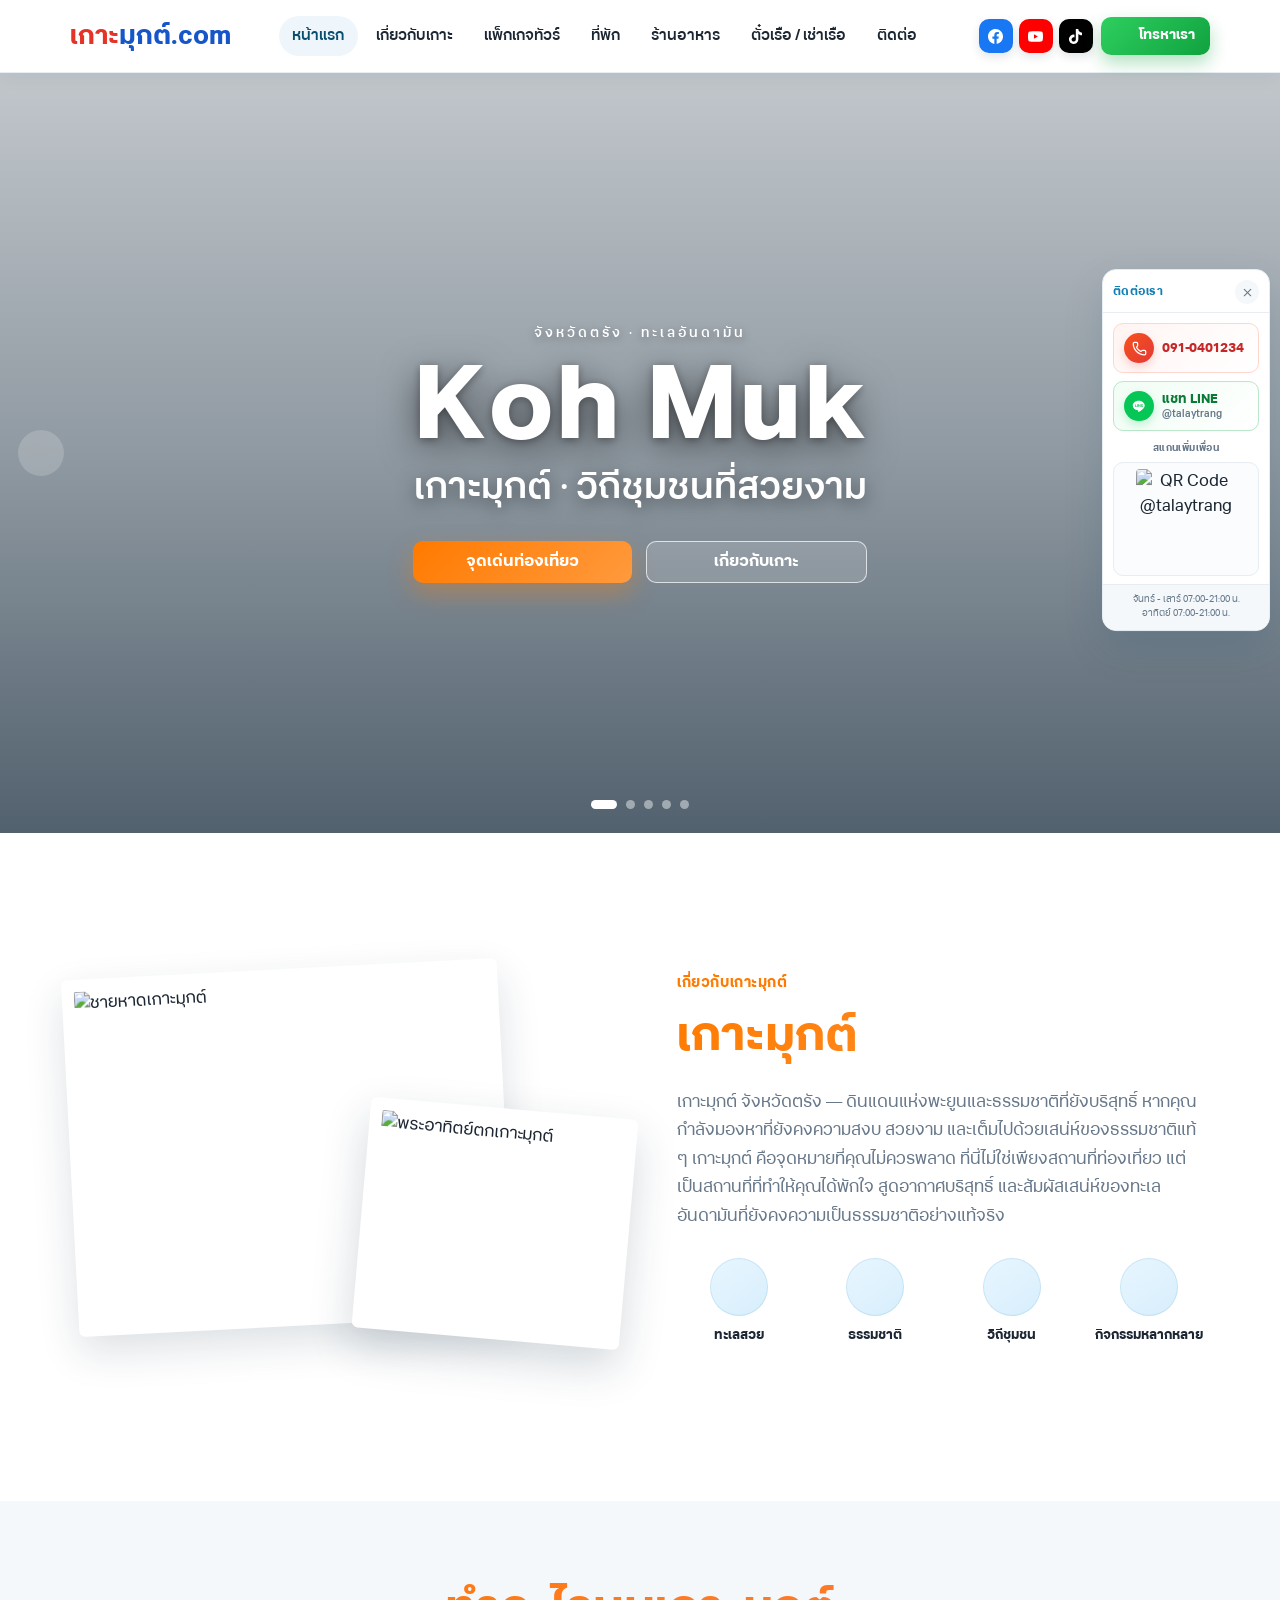
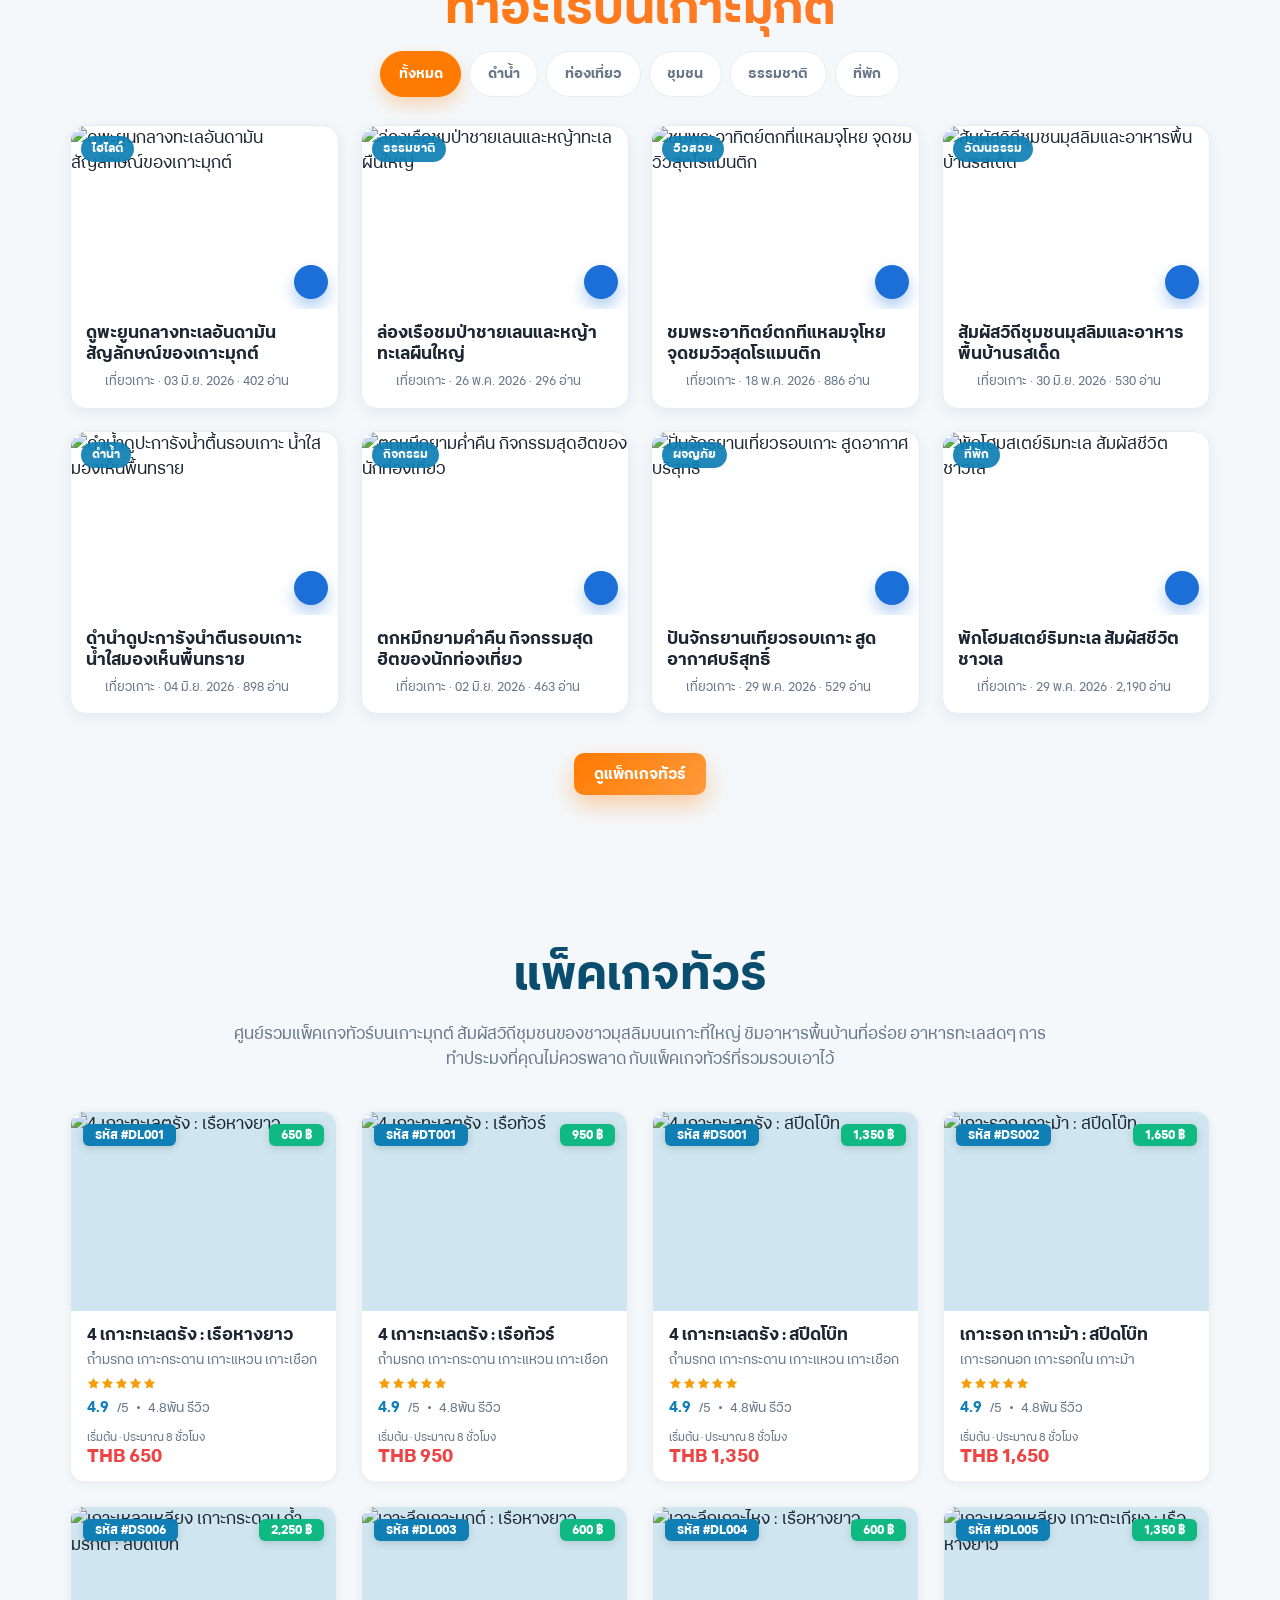
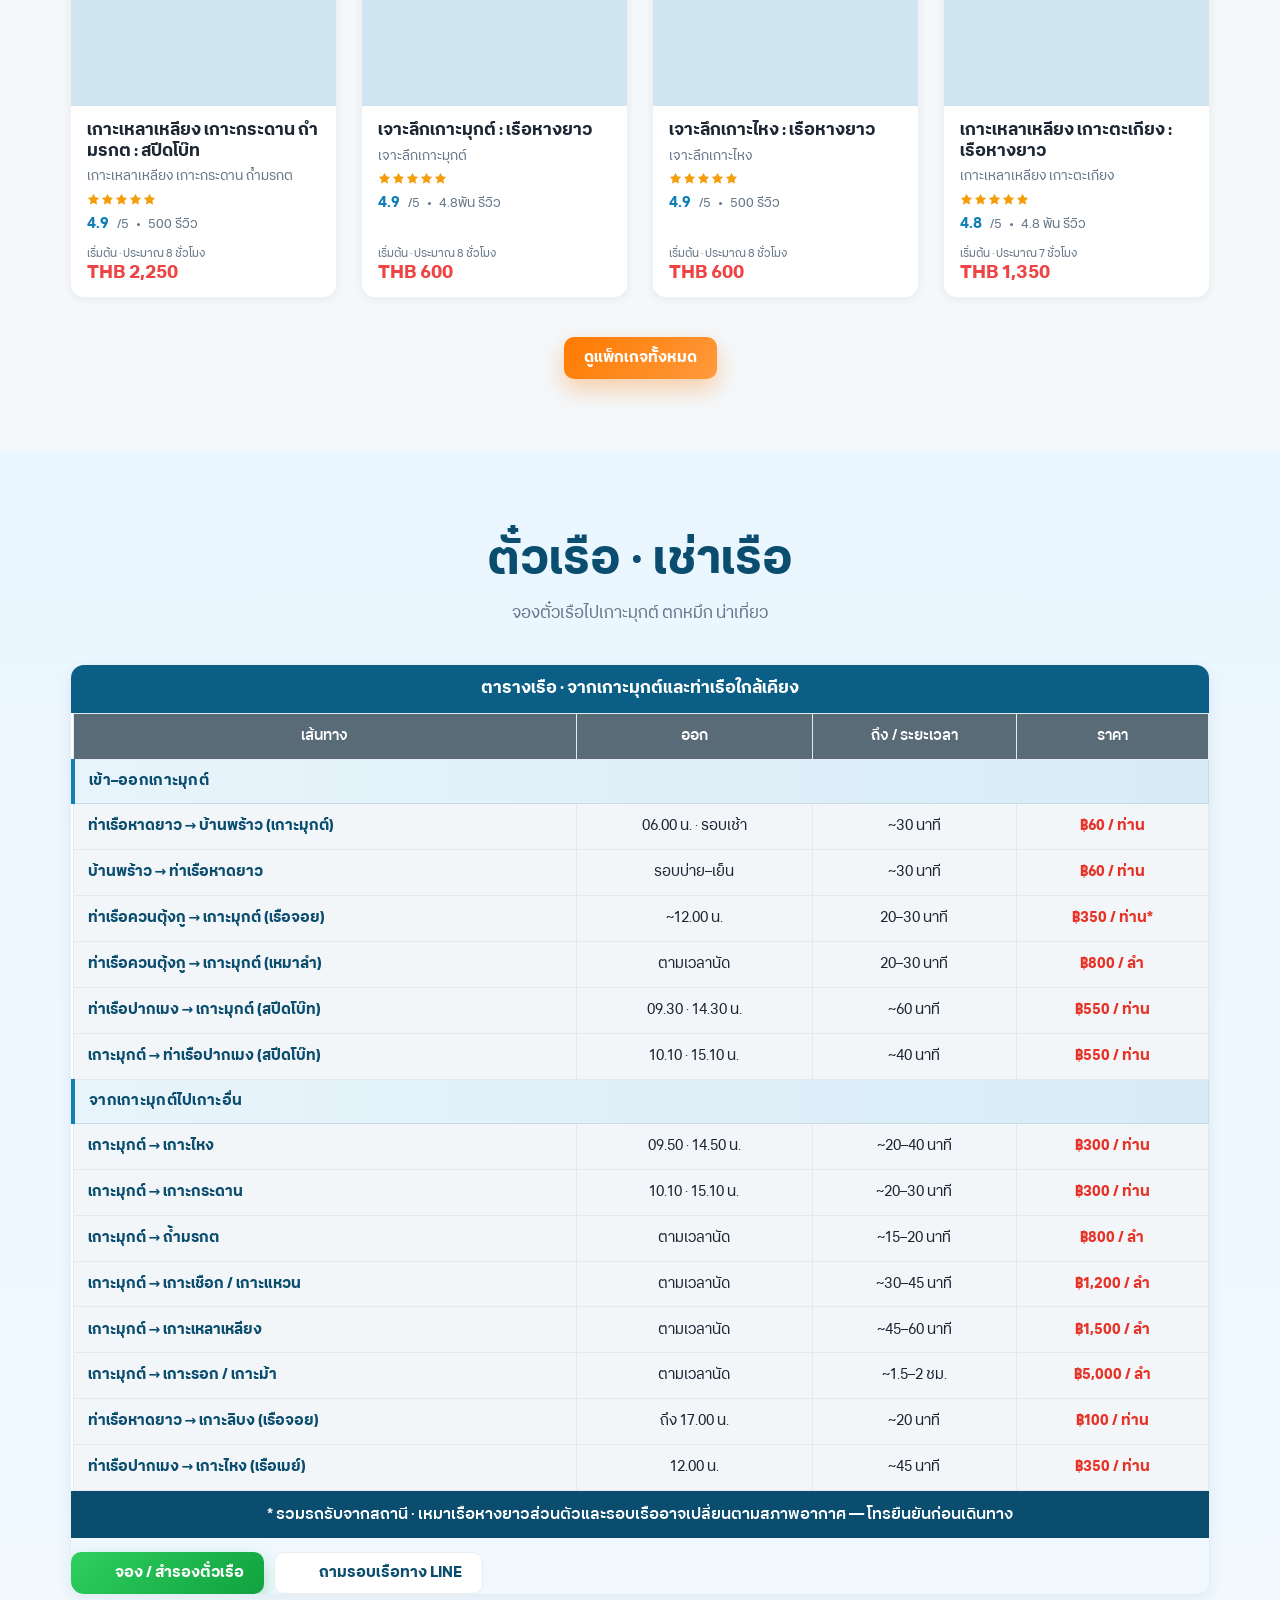
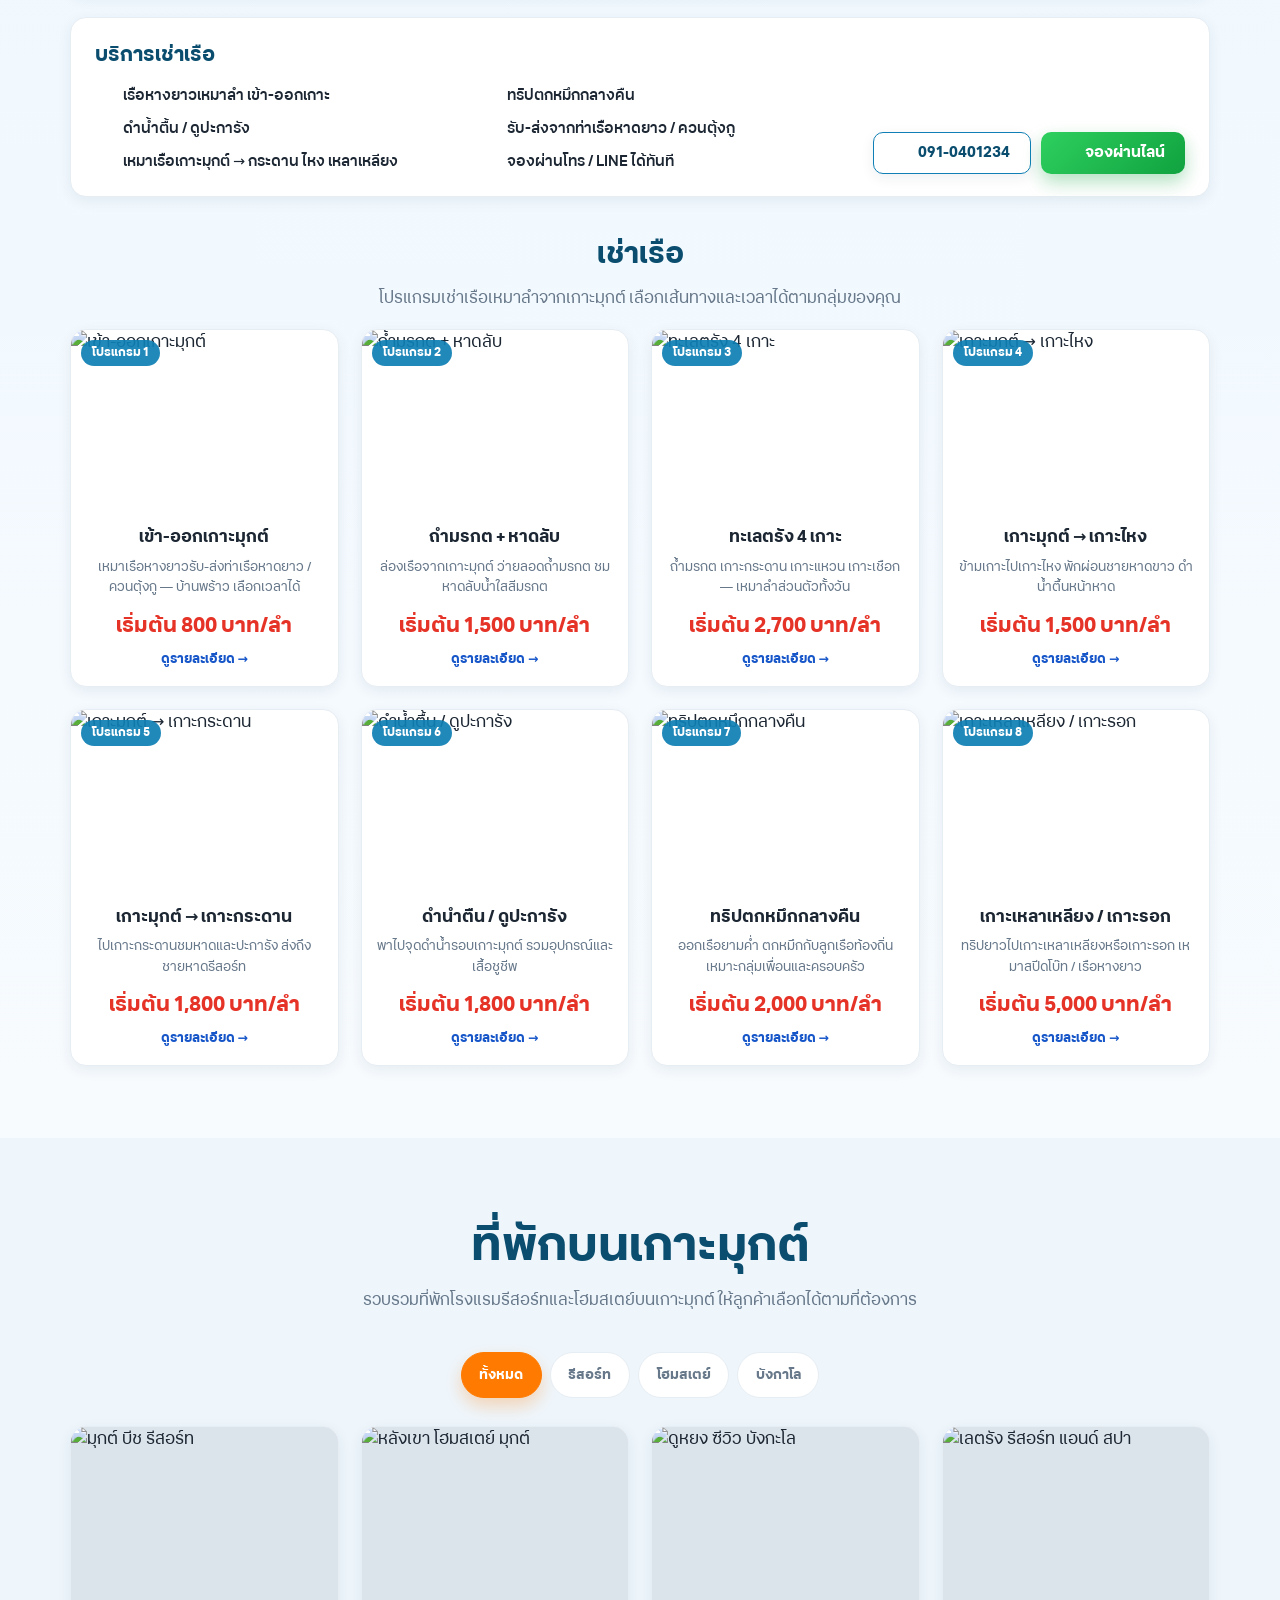
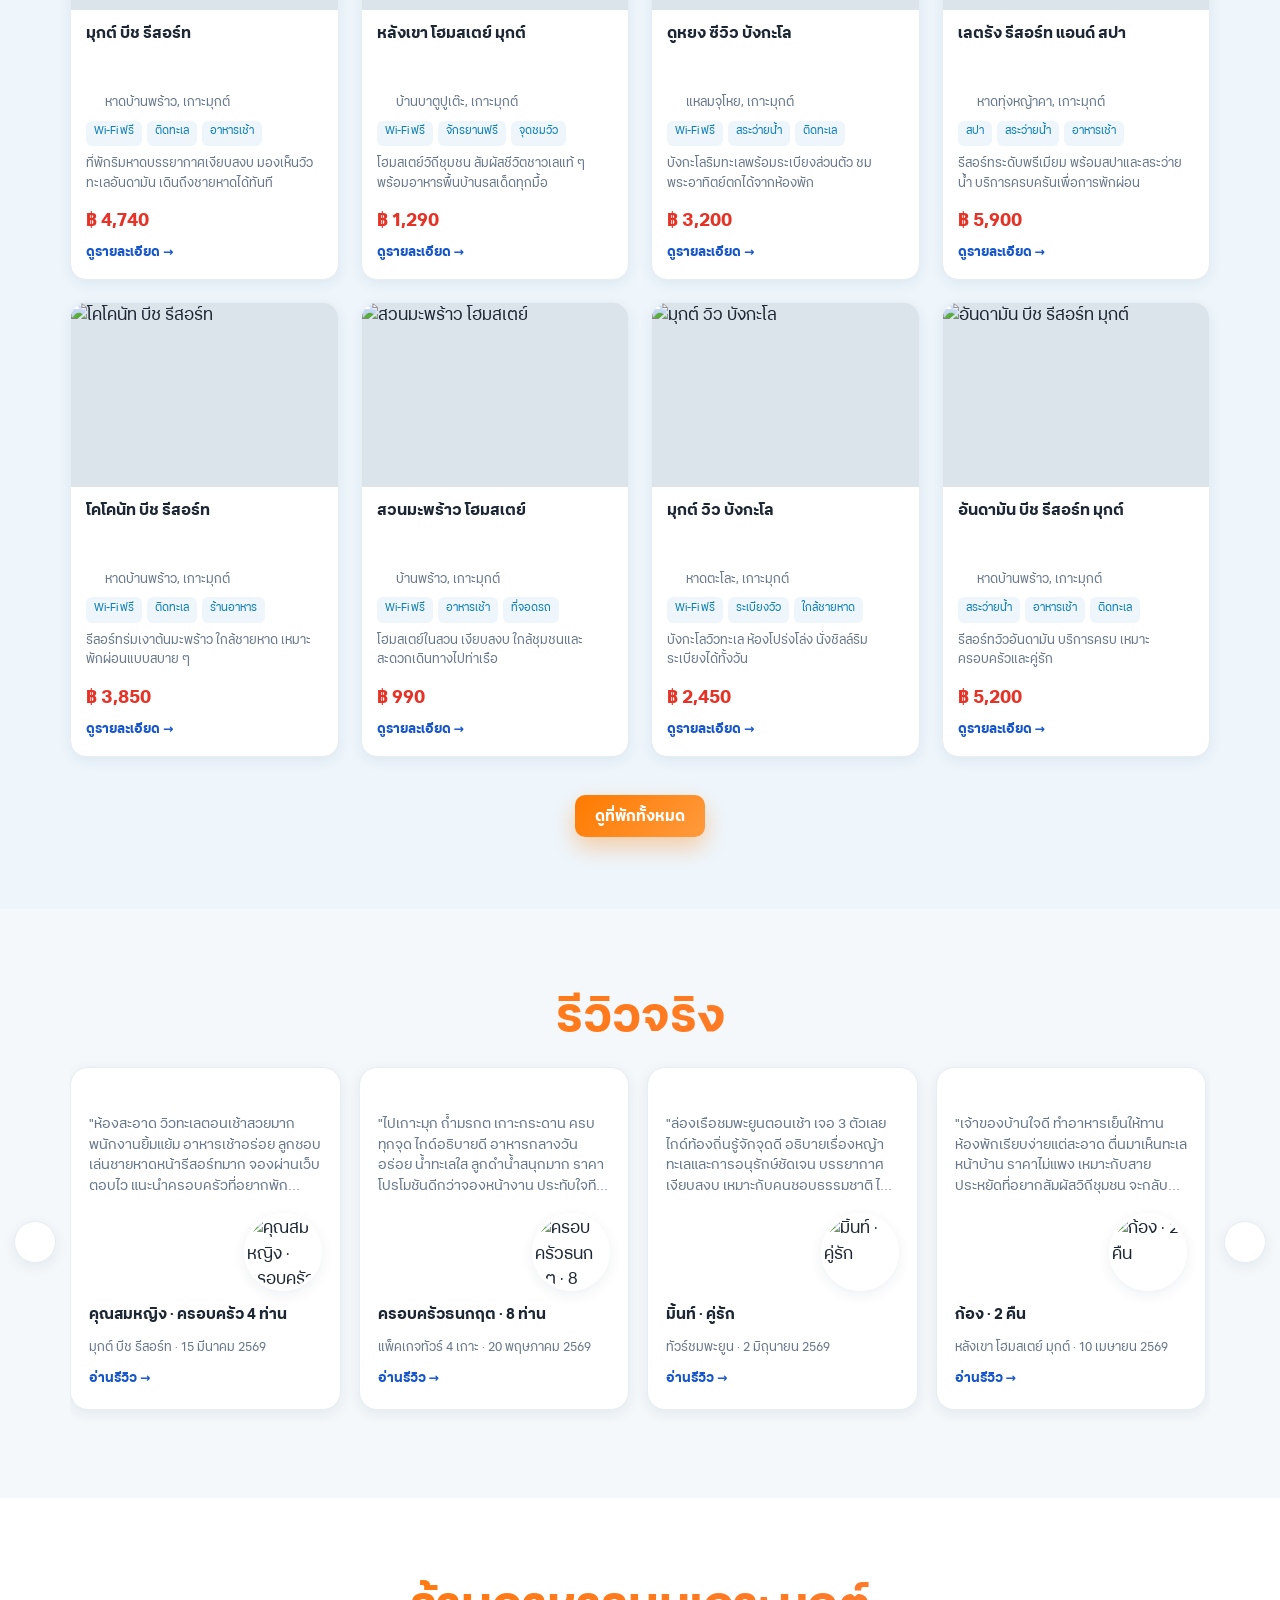
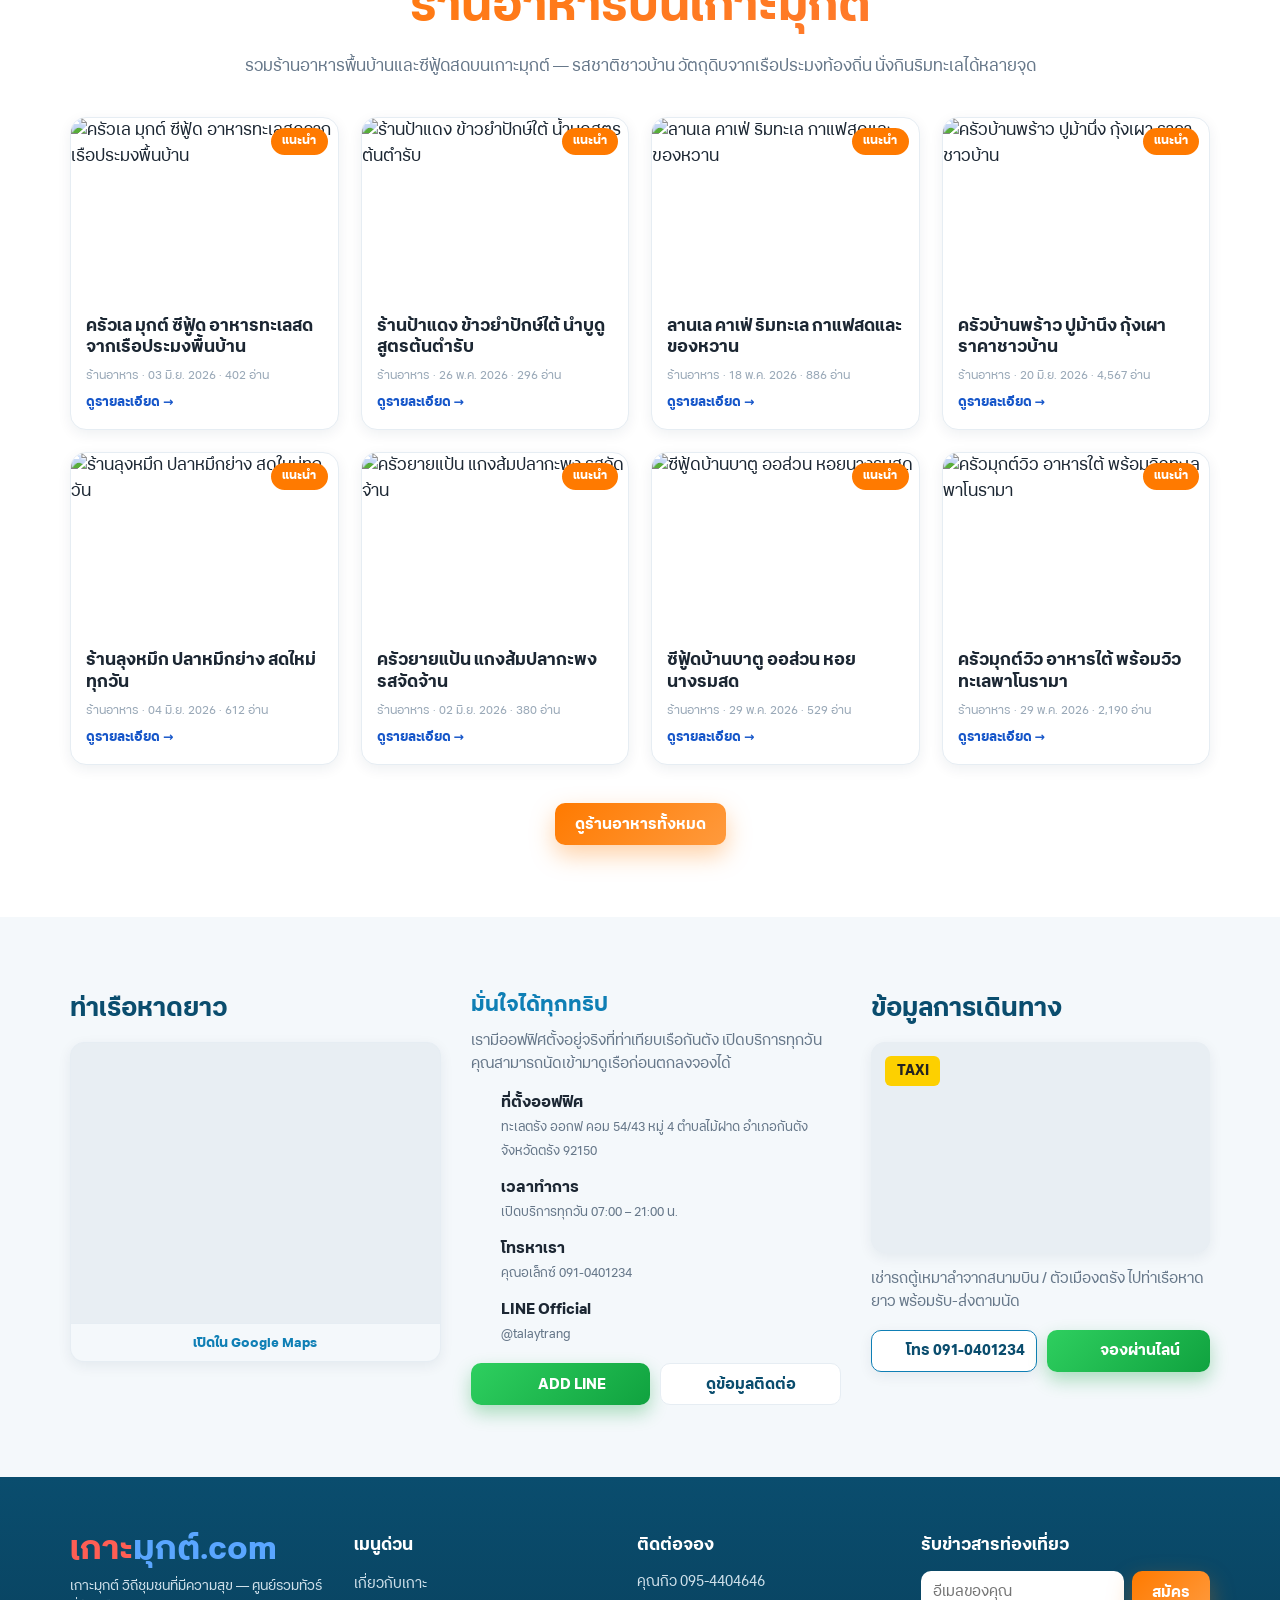
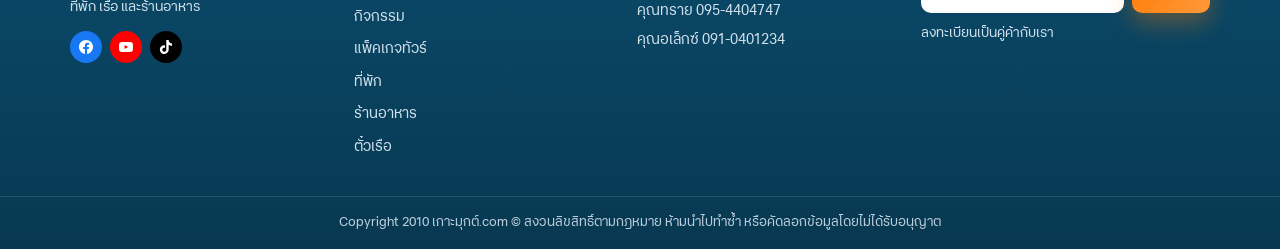
==== commit 9d351873: "Publish menu pages and header background fix to GitHub Pages. Co-authored-by: Cursor <cursoragent@cu" ====
--- a/index.html
+++ b/index.html
@@ -11,15 +11,15 @@
   <link rel="dns-prefetch" href="https://images.pexels.com" />
   <link rel="dns-prefetch" href="https://xn--72c1af2cbv3ee4v.com" />
   <link rel="preload" as="image" href="https://xn--72c1af2cbv3ee4v.com/assets/uploads/20260602-131052-5ab9ec8c.png" fetchpriority="high" />
-  <link rel="stylesheet" href="css/style.css?v=headercta" />
+  <link rel="stylesheet" href="css/style.css?v=menupages5" />
 </head>
 <body class="layout-mockup">
 
   <!-- ===================== HEADER (mockup: single sticky bar) ===================== -->
   <header class="site-header" id="nav">
     <div class="container site-header__inner">
-      <a href="#home" class="brand brand--header">
-        <span class="brand__logo"><span class="brand__koh">KOH</span><span class="brand__muk">MUK</span></span>
+      <a href="index.html" class="brand brand--header">
+        <span class="brand__logo"><span class="brand__koh">เกาะ</span><span class="brand__muk">มุกต์.com</span></span>
       </a>
 
       <button class="nav__toggle" id="navToggle" type="button" aria-label="เปิดเมนู" aria-expanded="false" aria-controls="navMenu">
@@ -27,22 +27,22 @@
         <i data-lucide="x" class="icon nav__toggle-icon nav__toggle-icon--close"></i>
       </button>
 
-      <nav class="nav__menu site-header__menu" id="navMenu">
-        <a href="#home">หน้าแรก</a>
-        <a href="#about">เกี่ยวกับเกาะ</a>
-        <a href="#activities">กิจกรรม</a>
-        <a href="#hotels">ที่พัก</a>
-        <a href="#restaurants">ร้านอาหาร</a>
-        <a href="#boats">ข้อมูลการเดินทาง</a>
+                        <nav class="nav__menu site-header__menu" id="navMenu">
+        <a href="index.html" aria-current="page">หน้าแรก</a>
+        <a href="about.html">เกี่ยวกับเกาะ</a>
+        <a href="programs.html">แพ็กเกจทัวร์</a>
+        <a href="hotels.html">ที่พัก</a>
+        <a href="restaurants.html">ร้านอาหาร</a>
+        <a href="boats.html">ตั๋วเรือ / เช่าเรือ</a>
         <a href="contact.html">ติดต่อ</a>
       </nav>
 
       <div class="site-header__cta">
-        <a href="contact.html" class="btn btn--ghost-dark btn--sm site-header__btn">
-          <i data-lucide="mail" class="icon"></i>
-          <span class="site-header__btn-label">ติดต่อ</span>
-          <span class="site-header__btn-label site-header__btn-label--short">ติดต่อ</span>
-        </a>
+        <nav class="social social--header" aria-label="โซเชียลมีเดีย">
+          <a href="#" aria-label="Facebook" class="social__link s-fb" data-setting-href="facebook" target="_blank" rel="noopener"><svg class="social__icon" viewBox="0 0 24 24" aria-hidden="true"><path fill="currentColor" d="M24 12.073c0-6.627-5.373-12-12-12S0 5.446 0 12.073c0 5.99 4.388 10.954 10.125 11.854v-8.385H7.078v-3.47h3.047V9.43c0-3.007 1.792-4.669 4.533-4.669 1.312 0 2.686.235 2.686.235v2.953H15.83c-1.491 0-1.956.925-1.956 1.874v2.25h3.328l-.532 3.47h-2.796v8.385C19.612 23.027 24 18.062 24 12.073z"/></svg></a>
+          <a href="#" aria-label="YouTube" class="social__link s-yt" data-setting-href="youtube" target="_blank" rel="noopener"><svg class="social__icon" viewBox="0 0 24 24" aria-hidden="true"><path fill="currentColor" d="M23.498 6.186a3.016 3.016 0 0 0-2.122-2.136C19.505 3.545 12 3.545 12 3.545s-7.505 0-9.377.505A3.017 3.017 0 0 0 .502 6.186C0 8.07 0 12 0 12s0 3.93.502 5.814a3.016 3.016 0 0 0 2.122 2.136c1.871.505 9.376.505 9.376.505s7.505 0 9.377-.505a3.015 3.015 0 0 0 2.122-2.136C24 15.93 24 12 24 12s0-3.93-.502-5.814zM9.545 15.568V8.432L15.818 12l-6.273 3.568z"/></svg></a>
+          <a href="#" aria-label="TikTok" class="social__link s-tt" data-setting-href="tiktok" target="_blank" rel="noopener"><svg class="social__icon" viewBox="0 0 24 24" aria-hidden="true"><path fill="currentColor" d="M12.525.02c1.31-.02 2.61-.01 3.91-.02.08 1.53.63 3.09 1.75 4.17 1.12 1.11 2.7 1.62 4.24 1.79v4.03c-1.44-.05-2.89-.35-4.2-.97-.57-.26-1.1-.59-1.62-.93-.01 2.92.01 5.84-.02 8.75-.08 1.4-.54 2.79-1.35 3.94-1.31 1.92-3.58 3.17-5.91 3.21-1.43.08-2.86-.31-4.08-1.03-2.02-1.19-3.44-3.37-3.65-5.71-.02-.5-.03-1-.01-1.49.18-1.9 1.12-3.72 2.58-4.96 1.66-1.44 3.98-2.13 6.15-1.72.02 1.48-.04 2.96-.04 4.44-.99-.32-2.15-.23-3.02.37-.63.41-1.11 1.04-1.36 1.75-.21.51-.15 1.07-.14 1.61.24 1.64 1.82 3.02 3.5 2.87 1.12-.01 2.19-.66 2.77-1.61.19-.33.4-.67.41-1.06.1-1.79.06-3.57.07-5.36.01-4.03-.01-8.05.02-12.07z"/></svg></a>
+        </nav>
         <a href="tel:0910401234" class="btn btn--green btn--sm site-header__btn">
           <i data-lucide="phone" class="icon"></i>
           <span class="site-header__btn-label">โทรหาเรา</span>
@@ -68,8 +68,8 @@
       <h1 class="hero__title">Koh Muk</h1>
       <p class="hero__subtitle" data-setting="hero_caption">เกาะมุกต์ · วิถีชุมชนที่สวยงาม</p>
       <div class="hero__actions">
-        <a href="#activities" class="btn btn--primary btn--lg">จุดเด่นท่องเที่ยว</a>
-        <a href="#about" class="btn btn--ghost btn--lg">เกี่ยวกับเกาะ</a>
+        <a href="about.html#activities" class="btn btn--primary btn--lg">จุดเด่นท่องเที่ยว</a>
+        <a href="about.html" class="btn btn--ghost btn--lg">เกี่ยวกับเกาะ</a>
       </div>
     </div>
 
@@ -135,7 +135,7 @@
       </div>
       <div class="cards-grid cards-grid--activity" id="activityGrid"></div>
       <div class="section__cta reveal">
-        <a href="#tours" class="btn btn--primary">ดูแพ็คเกจทัวร์</a>
+        <a href="programs.html" class="btn btn--primary">ดูแพ็กเกจทัวร์</a>
       </div>
     </div>
   </section>
@@ -150,9 +150,9 @@
         ศูนย์รวมแพ็คเกจทัวร์บนเกาะมุกต์ สัมผัสวิถีชุมชนของชาวมุสลิมบนเกาะที่ใหญ่ ชิมอาหารพื้นบ้านที่อร่อย
         อาหารทะเลสดๆ การทำประมงที่คุณไม่ควรพลาด กับแพ็คเกจทัวร์ที่รวมรวบเอาไว้
       </p>
-      <div class="cards-rail" id="tourGrid"></div>
+      <div class="deals-grid grid-4" id="tourGrid"></div>
       <div class="section__cta reveal">
-        <a href="#" class="btn btn--primary">ดูโปรแกรมทั้งหมด</a>
+        <a href="programs.html" class="btn btn--primary">ดูแพ็กเกจทั้งหมด</a>
       </div>
     </div>
   </section>
@@ -163,49 +163,132 @@
       <h2 class="heading reveal">ตั๋วเรือ · เช่าเรือ</h2>
       <p class="section__sub reveal">จองตั๋วเรือไปเกาะมุกต์ ตกหมึก น่าเที่ยว</p>
 
-      <div class="boats__split reveal">
+      <div class="boats__stack reveal">
         <div class="schedule">
-          <div class="schedule__title">ตารางเรือ · ท่าเรือหาดยาว — เกาะมุกต์</div>
-          <table class="schedule__table">
-            <thead>
-              <tr>
-                <th>เส้นทาง</th>
-                <th>ออก</th>
-                <th>ถึง</th>
-                <th>ราคา / ท่าน</th>
-              </tr>
-            </thead>
-            <tbody>
-              <tr>
-                <td>ท่าเรือหาดยาว → บ้านพร้าว</td>
-                <td>06.00 น.</td>
-                <td>06.30 น.</td>
-                <td class="schedule__price">฿60</td>
-              </tr>
-              <tr>
-                <td>ท่าเรือหาดยาว → เกาะโหง</td>
-                <td>ทุกชั่วโมง</td>
-                <td>~30 นาที</td>
-                <td class="schedule__price">฿60</td>
-              </tr>
-            </tbody>
-          </table>
-          <div class="schedule__note">เหมาเรือหางยาวส่วนตัว เข้า-ออกเกาะ ลำละ 800 บาท</div>
+          <div class="schedule__title">ตารางเรือ · จากเกาะมุกต์และท่าเรือใกล้เคียง</div>
+          <div class="schedule__scroll">
+            <table class="schedule__table">
+              <thead>
+                <tr>
+                  <th>เส้นทาง</th>
+                  <th>ออก</th>
+                  <th>ถึง / ระยะเวลา</th>
+                  <th>ราคา</th>
+                </tr>
+              </thead>
+              <tbody>
+                <tr class="schedule__group">
+                  <td colspan="4">เข้า–ออกเกาะมุกต์</td>
+                </tr>
+                <tr>
+                  <td>ท่าเรือหาดยาว → บ้านพร้าว (เกาะมุกต์)</td>
+                  <td>06.00 น. · รอบเช้า</td>
+                  <td>~30 นาที</td>
+                  <td class="schedule__price">฿60 / ท่าน</td>
+                </tr>
+                <tr>
+                  <td>บ้านพร้าว → ท่าเรือหาดยาว</td>
+                  <td>รอบบ่าย–เย็น</td>
+                  <td>~30 นาที</td>
+                  <td class="schedule__price">฿60 / ท่าน</td>
+                </tr>
+                <tr>
+                  <td>ท่าเรือควนตุ้งกู → เกาะมุกต์ (เรือจอย)</td>
+                  <td>~12.00 น.</td>
+                  <td>20–30 นาที</td>
+                  <td class="schedule__price">฿350 / ท่าน*</td>
+                </tr>
+                <tr>
+                  <td>ท่าเรือควนตุ้งกู → เกาะมุกต์ (เหมาลำ)</td>
+                  <td>ตามเวลานัด</td>
+                  <td>20–30 นาที</td>
+                  <td class="schedule__price">฿800 / ลำ</td>
+                </tr>
+                <tr>
+                  <td>ท่าเรือปากเมง → เกาะมุกต์ (สปีดโบ๊ท)</td>
+                  <td>09.30 · 14.30 น.</td>
+                  <td>~60 นาที</td>
+                  <td class="schedule__price">฿550 / ท่าน</td>
+                </tr>
+                <tr>
+                  <td>เกาะมุกต์ → ท่าเรือปากเมง (สปีดโบ๊ท)</td>
+                  <td>10.10 · 15.10 น.</td>
+                  <td>~40 นาที</td>
+                  <td class="schedule__price">฿550 / ท่าน</td>
+                </tr>
+                <tr class="schedule__group">
+                  <td colspan="4">จากเกาะมุกต์ไปเกาะอื่น</td>
+                </tr>
+                <tr>
+                  <td>เกาะมุกต์ → เกาะไหง</td>
+                  <td>09.50 · 14.50 น.</td>
+                  <td>~20–40 นาที</td>
+                  <td class="schedule__price">฿300 / ท่าน</td>
+                </tr>
+                <tr>
+                  <td>เกาะมุกต์ → เกาะกระดาน</td>
+                  <td>10.10 · 15.10 น.</td>
+                  <td>~20–30 นาที</td>
+                  <td class="schedule__price">฿300 / ท่าน</td>
+                </tr>
+                <tr>
+                  <td>เกาะมุกต์ → ถ้ำมรกต</td>
+                  <td>ตามเวลานัด</td>
+                  <td>~15–20 นาที</td>
+                  <td class="schedule__price">฿800 / ลำ</td>
+                </tr>
+                <tr>
+                  <td>เกาะมุกต์ → เกาะเชือก / เกาะแหวน</td>
+                  <td>ตามเวลานัด</td>
+                  <td>~30–45 นาที</td>
+                  <td class="schedule__price">฿1,200 / ลำ</td>
+                </tr>
+                <tr>
+                  <td>เกาะมุกต์ → เกาะเหลาเหลียง</td>
+                  <td>ตามเวลานัด</td>
+                  <td>~45–60 นาที</td>
+                  <td class="schedule__price">฿1,500 / ลำ</td>
+                </tr>
+                <tr>
+                  <td>เกาะมุกต์ → เกาะรอก / เกาะม้า</td>
+                  <td>ตามเวลานัด</td>
+                  <td>~1.5–2 ชม.</td>
+                  <td class="schedule__price">฿5,000 / ลำ</td>
+                </tr>
+                <tr>
+                  <td>ท่าเรือหาดยาว → เกาะลิบง (เรือจอย)</td>
+                  <td>ถึง 17.00 น.</td>
+                  <td>~20 นาที</td>
+                  <td class="schedule__price">฿100 / ท่าน</td>
+                </tr>
+                <tr>
+                  <td>ท่าเรือปากเมง → เกาะไหง (เรือเมย์)</td>
+                  <td>12.00 น.</td>
+                  <td>~45 นาที</td>
+                  <td class="schedule__price">฿350 / ท่าน</td>
+                </tr>
+              </tbody>
+            </table>
+          </div>
+          <div class="schedule__note">* รวมรถรับจากสถานี · เหมาเรือหางยาวส่วนตัวและรอบเรืออาจเปลี่ยนตามสภาพอากาศ — โทรยืนยันก่อนเดินทาง</div>
           <div class="boats__actions">
-            <a href="#boats" class="btn btn--ghost-dark">ตารางเต็ม</a>
-            <a href="tel:0910401234" class="btn btn--green"><i data-lucide="phone" class="icon"></i> จอง / สำรอง</a>
+            <a href="tel:0910401234" class="btn btn--green"><i data-lucide="phone" class="icon"></i> จอง / สำรองตั๋วเรือ</a>
+            <a href="#" class="btn btn--ghost-dark" data-setting-href="line"><i data-lucide="message-circle" class="icon"></i> ถามรอบเรือทาง LINE</a>
           </div>
         </div>
 
         <div class="boats__rent">
-          <h3 class="boats__rent-title">บริการเช่าเรือ</h3>
-          <ul class="boats__checklist">
-            <li><i data-lucide="check" class="icon"></i> เรือหางยาวเหมาลำ เข้า-ออกเกาะ</li>
-            <li><i data-lucide="check" class="icon"></i> ทริปตกหมึกกลางคืน</li>
-            <li><i data-lucide="check" class="icon"></i> ดำน้ำตื้น / ดูปะการัง</li>
-            <li><i data-lucide="check" class="icon"></i> รับ-ส่งจากท่าเรือหาดยาว</li>
-            <li><i data-lucide="check" class="icon"></i> จองผ่านโทร / LINE ได้ทันที</li>
-          </ul>
+          <div class="boats__rent-main">
+            <h3 class="boats__rent-title">บริการเช่าเรือ</h3>
+            <ul class="boats__checklist">
+              <li><i data-lucide="check" class="icon"></i> เรือหางยาวเหมาลำ เข้า-ออกเกาะ</li>
+              <li><i data-lucide="check" class="icon"></i> ทริปตกหมึกกลางคืน</li>
+              <li><i data-lucide="check" class="icon"></i> ดำน้ำตื้น / ดูปะการัง</li>
+              <li><i data-lucide="check" class="icon"></i> รับ-ส่งจากท่าเรือหาดยาว / ควนตุ้งกู</li>
+              <li><i data-lucide="check" class="icon"></i> เหมาเรือเกาะมุกต์ → กระดาน ไหง เหลาเหลียง</li>
+              <li><i data-lucide="check" class="icon"></i> จองผ่านโทร / LINE ได้ทันที</li>
+            </ul>
+          </div>
           <div class="boats__actions">
             <a href="tel:0910401234" class="btn btn--call"><i data-lucide="phone" class="icon"></i> 091-0401234</a>
             <a href="#" class="btn btn--green" data-setting-href="line"><i data-lucide="message-circle" class="icon"></i> จองผ่านไลน์</a>
@@ -213,6 +296,10 @@
         </div>
       </div>
 
+      <div class="boats__programs-head reveal">
+        <h3 class="heading heading--sm"><i data-lucide="ship" class="icon heading__icon heading__icon--accent"></i> เช่าเรือ</h3>
+        <p class="section__sub">โปรแกรมเช่าเรือเหมาลำจากเกาะมุกต์ เลือกเส้นทางและเวลาได้ตามกลุ่มของคุณ</p>
+      </div>
       <div class="cards-grid cards-grid--4" id="boatGrid"></div>
     </div>
   </section>
@@ -230,20 +317,6 @@
       </div>
       <div class="cards-grid cards-grid--4" id="hotelGrid"></div>
 
-      <div class="mini-slider-wrap reveal" id="hotelMiniSliderWrap">
-        <button type="button" class="mini-slider__arrow mini-slider__arrow--prev" aria-label="เลื่อนซ้าย">
-          <i data-lucide="chevrons-left" class="icon"></i>
-        </button>
-        <div class="mini-slider" id="hotelMiniSlider">
-          <div class="mini-slider__viewport" id="hotelMiniViewport">
-            <div class="mini-slider__track" id="hotelMiniTrack"></div>
-          </div>
-        </div>
-        <button type="button" class="mini-slider__arrow mini-slider__arrow--next" aria-label="เลื่อนขวา">
-          <i data-lucide="chevrons-right" class="icon"></i>
-        </button>
-      </div>
-
       <div class="section__cta reveal">
         <a href="#" class="btn btn--primary">ดูที่พักทั้งหมด</a>
       </div>
@@ -254,9 +327,14 @@
   <section class="section reviews" id="reviews">
     <div class="container">
       <h2 class="heading heading--accent reveal">รีวิวจริง</h2>
-      <div class="cards-rail cards-rail--reviews" id="reviewGrid"></div>
-      <div class="section__cta reveal">
-        <a href="member/login.php" class="btn btn--primary" id="reviewAuthCta">ล็อคอิน สำหรับรีวิว</a>
+      <div class="reviews-slider reveal" id="reviewSlider">
+        <button type="button" class="reviews-slider__arrow reviews-slider__arrow--prev" aria-label="รีวิวก่อนหน้า">
+          <i data-lucide="chevron-left" class="icon"></i>
+        </button>
+        <div class="cards-rail cards-rail--reviews" id="reviewGrid" tabindex="0" aria-label="รีวิวลูกค้า"></div>
+        <button type="button" class="reviews-slider__arrow reviews-slider__arrow--next" aria-label="รีวิวถัดไป">
+          <i data-lucide="chevron-right" class="icon"></i>
+        </button>
       </div>
     </div>
   </section>
@@ -265,6 +343,7 @@
   <section class="section restaurants" id="restaurants">
     <div class="container">
       <h2 class="heading heading--accent reveal"><i data-lucide="utensils" class="icon heading__icon heading__icon--accent"></i> ร้านอาหารบนเกาะมุกต์</h2>
+      <p class="section__sub reveal">รวมร้านอาหารพื้นบ้านและซีฟู้ดสดบนเกาะมุกต์ — รสชาติชาวบ้าน วัตถุดิบจากเรือประมงท้องถิ่น นั่งกินริมทะเลได้หลายจุด</p>
       <div class="cards-grid" id="restaurantGrid"></div>
       <div class="section__cta reveal">
         <a href="#" class="btn btn--primary">ดูร้านอาหารทั้งหมด</a>
@@ -325,23 +404,23 @@
     <div class="footer__overlay"></div>
     <div class="container footer__inner">
       <div class="footer__col footer__col--brand">
-        <div class="brand__logo brand__logo--lg"><span class="brand__koh">KOH</span><span class="brand__muk">MUK</span></div>
+        <div class="brand__logo brand__logo--lg"><span class="brand__koh">เกาะ</span><span class="brand__muk">มุกต์.com</span></div>
         <p class="footer__tag" data-setting="footer_tagline">เกาะมุกต์ วิถีชุมชนที่มีความสุข — ศูนย์รวมทัวร์ ที่พัก เรือ และร้านอาหาร</p>
         <nav class="social social--footer">
-          <a href="#" aria-label="Facebook" class="social__link s-fb"><svg class="social__icon" viewBox="0 0 24 24" aria-hidden="true"><path fill="currentColor" d="M24 12.073c0-6.627-5.373-12-12-12S0 5.446 0 12.073c0 5.99 4.388 10.954 10.125 11.854v-8.385H7.078v-3.47h3.047V9.43c0-3.007 1.792-4.669 4.533-4.669 1.312 0 2.686.235 2.686.235v2.953H15.83c-1.491 0-1.956.925-1.956 1.874v2.25h3.328l-.532 3.47h-2.796v8.385C19.612 23.027 24 18.062 24 12.073z"/></svg></a>
-          <a href="#" aria-label="YouTube" class="social__link s-yt"><svg class="social__icon" viewBox="0 0 24 24" aria-hidden="true"><path fill="currentColor" d="M23.498 6.186a3.016 3.016 0 0 0-2.122-2.136C19.505 3.545 12 3.545 12 3.545s-7.505 0-9.377.505A3.017 3.017 0 0 0 .502 6.186C0 8.07 0 12 0 12s0 3.93.502 5.814a3.016 3.016 0 0 0 2.122 2.136c1.871.505 9.376.505 9.376.505s7.505 0 9.377-.505a3.015 3.015 0 0 0 2.122-2.136C24 15.93 24 12 24 12s0-3.93-.502-5.814zM9.545 15.568V8.432L15.818 12l-6.273 3.568z"/></svg></a>
-          <a href="#" aria-label="TikTok" class="social__link s-tt"><svg class="social__icon" viewBox="0 0 24 24" aria-hidden="true"><path fill="currentColor" d="M12.525.02c1.31-.02 2.61-.01 3.91-.02.08 1.53.63 3.09 1.75 4.17 1.12 1.11 2.7 1.62 4.24 1.79v4.03c-1.44-.05-2.89-.35-4.2-.97-.57-.26-1.1-.59-1.62-.93-.01 2.92.01 5.84-.02 8.75-.08 1.4-.54 2.79-1.35 3.94-1.31 1.92-3.58 3.17-5.91 3.21-1.43.08-2.86-.31-4.08-1.03-2.02-1.19-3.44-3.37-3.65-5.71-.02-.5-.03-1-.01-1.49.18-1.9 1.12-3.72 2.58-4.96 1.66-1.44 3.98-2.13 6.15-1.72.02 1.48-.04 2.96-.04 4.44-.99-.32-2.15-.23-3.02.37-.63.41-1.11 1.04-1.36 1.75-.21.51-.15 1.07-.14 1.61.24 1.64 1.82 3.02 3.5 2.87 1.12-.01 2.19-.66 2.77-1.61.19-.33.4-.67.41-1.06.1-1.79.06-3.57.07-5.36.01-4.03-.01-8.05.02-12.07z"/></svg></a>
+          <a href="#" aria-label="Facebook" class="social__link s-fb" data-setting-href="facebook" target="_blank" rel="noopener"><svg class="social__icon" viewBox="0 0 24 24" aria-hidden="true"><path fill="currentColor" d="M24 12.073c0-6.627-5.373-12-12-12S0 5.446 0 12.073c0 5.99 4.388 10.954 10.125 11.854v-8.385H7.078v-3.47h3.047V9.43c0-3.007 1.792-4.669 4.533-4.669 1.312 0 2.686.235 2.686.235v2.953H15.83c-1.491 0-1.956.925-1.956 1.874v2.25h3.328l-.532 3.47h-2.796v8.385C19.612 23.027 24 18.062 24 12.073z"/></svg></a>
+          <a href="#" aria-label="YouTube" class="social__link s-yt" data-setting-href="youtube" target="_blank" rel="noopener"><svg class="social__icon" viewBox="0 0 24 24" aria-hidden="true"><path fill="currentColor" d="M23.498 6.186a3.016 3.016 0 0 0-2.122-2.136C19.505 3.545 12 3.545 12 3.545s-7.505 0-9.377.505A3.017 3.017 0 0 0 .502 6.186C0 8.07 0 12 0 12s0 3.93.502 5.814a3.016 3.016 0 0 0 2.122 2.136c1.871.505 9.376.505 9.376.505s7.505 0 9.377-.505a3.015 3.015 0 0 0 2.122-2.136C24 15.93 24 12 24 12s0-3.93-.502-5.814zM9.545 15.568V8.432L15.818 12l-6.273 3.568z"/></svg></a>
+          <a href="#" aria-label="TikTok" class="social__link s-tt" data-setting-href="tiktok" target="_blank" rel="noopener"><svg class="social__icon" viewBox="0 0 24 24" aria-hidden="true"><path fill="currentColor" d="M12.525.02c1.31-.02 2.61-.01 3.91-.02.08 1.53.63 3.09 1.75 4.17 1.12 1.11 2.7 1.62 4.24 1.79v4.03c-1.44-.05-2.89-.35-4.2-.97-.57-.26-1.1-.59-1.62-.93-.01 2.92.01 5.84-.02 8.75-.08 1.4-.54 2.79-1.35 3.94-1.31 1.92-3.58 3.17-5.91 3.21-1.43.08-2.86-.31-4.08-1.03-2.02-1.19-3.44-3.37-3.65-5.71-.02-.5-.03-1-.01-1.49.18-1.9 1.12-3.72 2.58-4.96 1.66-1.44 3.98-2.13 6.15-1.72.02 1.48-.04 2.96-.04 4.44-.99-.32-2.15-.23-3.02.37-.63.41-1.11 1.04-1.36 1.75-.21.51-.15 1.07-.14 1.61.24 1.64 1.82 3.02 3.5 2.87 1.12-.01 2.19-.66 2.77-1.61.19-.33.4-.67.41-1.06.1-1.79.06-3.57.07-5.36.01-4.03-.01-8.05.02-12.07z"/></svg></a>
         </nav>
       </div>
       <div class="footer__col">
         <h5 class="footer__h">เมนูด่วน</h5>
         <ul>
-          <li><a href="#about">เกี่ยวกับเกาะ</a></li>
-          <li><a href="#activities">กิจกรรม</a></li>
-          <li><a href="#tours">แพ็คเกจทัวร์</a></li>
-          <li><a href="#hotels">ที่พัก</a></li>
-          <li><a href="#restaurants">ร้านอาหาร</a></li>
-          <li><a href="#boats">ตั๋วเรือ</a></li>
+          <li><a href="about.html">เกี่ยวกับเกาะ</a></li>
+          <li><a href="about.html#activities">กิจกรรม</a></li>
+          <li><a href="programs.html">แพ็คเกจทัวร์</a></li>
+          <li><a href="hotels.html">ที่พัก</a></li>
+          <li><a href="restaurants.html">ร้านอาหาร</a></li>
+          <li><a href="boats.html">ตั๋วเรือ</a></li>
         </ul>
       </div>
       <div class="footer__col">
@@ -379,7 +458,7 @@
 
   <a href="#home" class="to-top" id="toTop" aria-label="กลับขึ้นบน"><i data-lucide="chevron-up" class="icon"></i></a>
 
-  <script src="js/main.js" defer></script>
+  <script src="js/main.js?v=menupages2" defer></script>
   <script src="https://unpkg.com/lucide@0.474.0/dist/umd/lucide.min.js" async></script>
 </body>
 </html>
--- a/css/style.css
+++ b/css/style.css
@@ -74,7 +74,7 @@
 }
 
 *{box-sizing:border-box;margin:0;padding:0}
-html{scroll-behavior:smooth}
+html{scroll-behavior:smooth;scroll-padding-top:84px}
 body{
   font-family:var(--font);
   color:var(--ink);
@@ -89,7 +89,7 @@
 
 /* ---------- Brand ---------- */
 .brand{display:flex;flex-direction:column;gap:2px}
-.brand__logo{font-family:var(--font);font-weight:800;font-size:1.5rem;letter-spacing:.5px;line-height:1}
+.brand__logo{font-family:var(--font);font-weight:800;font-size:1.5rem;letter-spacing:0;line-height:1;color:var(--muk-blue)}
 .brand__koh{color:var(--koh-red)}
 .brand__muk{color:var(--muk-blue)}
 .brand__tag{font-size:.7rem;color:var(--muted);font-weight:400}
@@ -370,6 +370,8 @@
 /* ---- Hotel cards ---- */
 .hotel-card{height:100%}
 .hotel-card__gallery{background:#e8edf2}
+.hotel-card__gallery--single .hotel-card__hero{aspect-ratio:16/11}
+.hotel-card__gallery--single .hotel-card__thumbs{display:none}
 .hotel-card__hero{
   display:block;width:100%;border:none;padding:0;margin:0;cursor:pointer;
   aspect-ratio:4/3;overflow:hidden;background:#dce4eb;
@@ -878,7 +880,7 @@
 .footer__col ul a:hover{color:#fff}
 .footer__col--brand{display:flex;flex-direction:column;align-items:flex-start;gap:10px}
 .footer__tag{font-size:.82rem;color:#cfe0ea}
-.brand__logo--lg{font-size:2rem}
+.brand__logo--lg{font-size:2rem;color:#5aa6ff}
 .brand__logo--lg .brand__koh{color:#ff5e54}.brand__logo--lg .brand__muk{color:#5aa6ff}
 .social--footer{margin-top:4px}
 .footer__auth{
@@ -1165,6 +1167,12 @@
 .layout-mockup .site-header__cta{
   display:flex;align-items:center;gap:8px;flex-shrink:0;margin-left:auto;
 }
+.social--header{gap:6px}
+.social--header .social__link{
+  width:34px;height:34px;border-radius:10px;
+  box-shadow:0 4px 10px rgba(15,40,60,.12);
+}
+.social--header .social__icon{width:15px;height:15px}
 .layout-mockup .site-header__btn{
   min-height:38px;height:38px;padding:0 .95rem;font-size:.84rem;
 }
@@ -1325,31 +1333,59 @@
   scroll-snap-stop:always;
 }
 .layout-mockup .cards-rail--reviews{--rail-visible:4}
+.layout-mockup .reviews-slider{
+  position:relative;
+  margin:8px 0 4px;
+}
+.layout-mockup .reviews-slider .cards-rail--reviews{
+  padding-inline:2px;
+  scroll-behavior:smooth;
+}
+.layout-mockup .reviews-slider__arrow{
+  position:absolute;top:50%;transform:translateY(-50%);z-index:2;
+  width:42px;height:42px;border-radius:50%;
+  border:1px solid var(--border);background:#fff;color:var(--ocean);
+  box-shadow:var(--shadow-sm);cursor:pointer;display:grid;place-items:center;padding:0;
+  transition:color .2s ease,box-shadow .2s ease,transform .2s ease,background .2s ease;
+}
+.layout-mockup .reviews-slider__arrow--prev{left:calc(-42px - 14px)}
+.layout-mockup .reviews-slider__arrow--next{right:calc(-42px - 14px)}
+.layout-mockup .reviews-slider__arrow .icon,
+.layout-mockup .reviews-slider__arrow .lucide{width:22px;height:22px;stroke-width:2.5}
+.layout-mockup .reviews-slider__arrow:hover{
+  color:var(--ocean-deep);background:var(--bg-sky);
+  box-shadow:var(--shadow);transform:translateY(-50%) scale(1.05);
+}
 @media (max-width:1200px){
   .layout-mockup .cards-rail{--rail-visible:3}
 }
 @media (max-width:900px){
   .layout-mockup .cards-rail,
   .layout-mockup .cards-rail--reviews{--rail-visible:2}
+  .layout-mockup .reviews-slider__arrow{display:none}
 }
 .layout-mockup .tour-card .card__cta{
   margin-top:auto;align-self:stretch;
 }
 
-/* Boats split */
-.layout-mockup .boats__split{
-  display:grid;grid-template-columns:1.3fr .9fr;gap:22px;margin-bottom:2.2rem;
+/* Boats stack: full-width schedule, rent below */
+.layout-mockup .boats__stack{
+  display:flex;flex-direction:column;gap:22px;margin-bottom:2.2rem;
 }
 .layout-mockup .boats__rent{
   background:#fff;border:1px solid var(--border);border-radius:16px;
-  padding:22px 20px;box-shadow:var(--shadow-sm);
-}
+  padding:22px 24px;box-shadow:var(--shadow-sm);
+  display:flex;flex-wrap:wrap;align-items:flex-end;justify-content:space-between;gap:18px 28px;
+}
+.layout-mockup .boats__rent-main{flex:1 1 280px;min-width:0}
 .layout-mockup .boats__rent-title{
   font-family:var(--font);font-weight:700;font-size:1.2rem;
   color:var(--ocean-deep);margin-bottom:14px;
 }
 .layout-mockup .boats__checklist{
-  list-style:none;display:flex;flex-direction:column;gap:12px;margin-bottom:20px;
+  list-style:none;
+  display:grid;grid-template-columns:repeat(2,minmax(0,1fr));gap:10px 18px;
+  margin-bottom:0;
 }
 .layout-mockup .boats__checklist li{
   display:flex;align-items:flex-start;gap:10px;
@@ -1358,11 +1394,40 @@
 .layout-mockup .boats__checklist .icon{
   width:18px;height:18px;color:var(--green);flex-shrink:0;margin-top:2px;
 }
+.layout-mockup .boats__rent .boats__actions{
+  margin-top:0;flex-shrink:0;
+}
 .layout-mockup .boats__actions{
   display:flex;gap:10px;flex-wrap:wrap;margin-top:14px;
 }
-.layout-mockup .schedule{margin-bottom:0}
+.layout-mockup .schedule{margin-bottom:0;width:100%}
+.layout-mockup .schedule__scroll{
+  overflow-x:auto;-webkit-overflow-scrolling:touch;
+}
 .layout-mockup .schedule__title{background:#0b5f86}
+.layout-mockup .schedule__table td:first-child{
+  text-align:left;padding-left:14px;font-weight:600;color:var(--ocean-deep);
+}
+.layout-mockup .schedule__table tr.schedule__group td,
+.layout-mockup .schedule__table tr.schedule__group td:first-child{
+  background:linear-gradient(90deg,#e8f4fb 0%,#d7ebf6 100%);
+  color:var(--ocean-deep);
+  font-weight:700;font-size:.88rem;
+  text-align:left;padding:.65rem 14px;letter-spacing:.02em;
+  border-color:#c5dce8;
+  border-left:4px solid var(--ocean);
+}
+.layout-mockup .schedule__price{white-space:nowrap}
+.layout-mockup .boats__programs-head{
+  margin:8px 0 18px;
+}
+.layout-mockup .heading--sm{
+  font-size:clamp(1.35rem,2.6vw,1.75rem);
+  margin-bottom:6px;
+}
+.layout-mockup .boats__programs-head .section__sub{
+  margin-top:0;margin-bottom:0;
+}
 
 /* Section headings with icons */
 .layout-mockup .heading__icon{width:1.05em;height:1.05em;vertical-align:-.12em}
@@ -1391,7 +1456,7 @@
 @media (max-width:1024px){
   .layout-mockup .about__layout{grid-template-columns:1fr;gap:36px}
   .layout-mockup .about__photos{min-height:320px;max-width:520px;margin-inline:auto;width:100%}
-  .layout-mockup .boats__split{grid-template-columns:1fr}
+  .layout-mockup .boats__checklist{grid-template-columns:1fr}
   .layout-mockup .about__features{grid-template-columns:repeat(4,1fr)}
 }
 @media (max-width:768px){
@@ -1427,9 +1492,12 @@
   .layout-mockup .brand--header{
     grid-column:1;grid-row:1;min-width:0;
   }
-  .layout-mockup .site-header .brand__logo{font-size:1.25rem}
+  .layout-mockup .site-header .brand__logo{font-size:1.05rem}
   .layout-mockup .site-header__cta{
     grid-column:2;grid-row:1;justify-self:end;margin-left:0;gap:6px;
+  }
+  .layout-mockup .social--header .social__link{
+    width:30px;height:30px;border-radius:9px;
   }
   .layout-mockup .site-header__btn{
     min-height:34px;height:34px;padding:0 .65rem;font-size:.74rem;
@@ -1699,3 +1767,309 @@
   .layout-mockup .card__price-new{font-size:.9rem}
   .layout-mockup .card__body{padding:10px}
 }
+
+/* ---------- Tour deal cards (Talay Trang style) ---------- */
+.deals-grid{display:grid;gap:24px}
+.deals-grid.grid-4{grid-template-columns:repeat(2,1fr)}
+@media (min-width:900px){
+  .deals-grid.grid-4{grid-template-columns:repeat(4,1fr)}
+}
+@media (max-width:520px){
+  .deals-grid{gap:12px}
+}
+.deal-card{
+  position:relative;display:flex;flex-direction:column;background:#fff;
+  border-radius:14px;overflow:hidden;text-decoration:none;color:var(--ink);
+  border:1px solid rgba(0,24,40,.06);box-shadow:0 2px 8px rgba(0,24,40,.06);
+  transition:transform .25s ease,box-shadow .25s ease;
+}
+.deal-card:hover,.deal-card:focus-visible{
+  transform:translateY(-4px);box-shadow:0 18px 36px rgba(0,24,40,.14);outline:none;
+}
+.deal-card .deal-media{
+  position:relative;aspect-ratio:4/3;overflow:hidden;background:#cfe6f0;
+}
+.deal-card .deal-media img{
+  width:100%;height:100%;object-fit:cover;transition:transform .7s ease;
+}
+.deal-card:hover .deal-media img{transform:scale(1.06)}
+.deal-card .deal-badge-tl,.deal-card .deal-badge-tr{
+  position:absolute;top:12px;font-size:.76rem;font-weight:600;padding:5px 12px;
+  border-radius:6px;line-height:1;white-space:nowrap;box-shadow:0 2px 8px rgba(0,0,0,.15);
+}
+.deal-card .deal-badge-tl{left:12px;background:var(--ocean);color:#fff}
+.deal-card .deal-badge-tr{right:12px;background:#ef4444;color:#fff}
+.deal-card .deal-badge-tr.is-info{background:#10b981}
+.deal-card .deal-body{display:flex;flex-direction:column;gap:6px;padding:14px 16px 16px;flex:1}
+.deal-card h3{
+  font-size:1rem;font-weight:700;line-height:1.3;margin:0;color:var(--ink);
+  display:-webkit-box;-webkit-line-clamp:2;-webkit-box-orient:vertical;overflow:hidden;
+}
+.deal-card .deal-sub{
+  font-size:.8rem;color:var(--muted);line-height:1.4;margin:0;
+  display:-webkit-box;-webkit-line-clamp:1;-webkit-box-orient:vertical;overflow:hidden;
+}
+.deal-card .deal-stars{display:inline-flex;gap:1px;color:#f59e0b;margin:2px 0 0}
+.deal-card .deal-stars svg{width:13px;height:13px}
+.deal-card .deal-rate{
+  font-size:.8rem;color:var(--muted);display:flex;gap:8px;align-items:center;flex-wrap:wrap;
+}
+.deal-card .deal-rate strong{color:var(--ocean);font-weight:700;font-size:.92rem}
+.deal-card .deal-rate .dot{
+  width:3px;height:3px;border-radius:50%;background:var(--muted);display:inline-block;flex-shrink:0;
+}
+.deal-card .deal-price{margin-top:auto;padding-top:6px;line-height:1}
+.deal-card .deal-price small{
+  display:block;font-size:.68rem;color:var(--muted);margin-bottom:4px;
+}
+.deal-card .deal-price strong{font-size:1.15rem;color:#ef4444;font-weight:700}
+.programs-page{padding:48px 0 72px}
+.subpage{padding:0 0 72px}
+.programs-page__head,.subpage__head{margin-bottom:28px}
+.programs-page__head .section__sub,.subpage__head .section__sub{margin-top:8px}
+.subpage > .section:first-child{padding-top:48px}
+.subpage__cta{
+  display:flex;flex-wrap:wrap;gap:12px;justify-content:center;
+  padding:28px 0 24px;
+}
+/* match page chrome + sticky header to first section (no white strip) */
+html:has(body[data-page="about"]),
+body[data-page="about"]{background:#fff}
+html:has(body[data-page="hotels"]),
+body[data-page="hotels"]{background:var(--bg-sky)}
+html:has(body[data-page="restaurants"]),
+body[data-page="restaurants"]{background:#fff}
+html:has(body[data-page="boats"]),
+body[data-page="boats"]{background:#eaf6ff}
+html:has(body[data-page="programs"]),
+body[data-page="programs"]{background:var(--bg)}
+html:has(body[data-page="contact"]),
+body[data-page="contact"]{background:var(--bg-soft)}
+body[data-page="hotels"] .site-header{
+  background:var(--bg-sky);
+  border-bottom-color:color-mix(in srgb, var(--bg-sky) 55%, var(--border));
+  box-shadow:none;
+}
+body[data-page="boats"] .site-header{
+  background:#eaf6ff;
+  border-bottom-color:color-mix(in srgb, #eaf6ff 55%, var(--border));
+  box-shadow:none;
+}
+body[data-page="programs"] .site-header{
+  background:var(--bg);
+  border-bottom-color:color-mix(in srgb, var(--bg) 55%, var(--border));
+  box-shadow:none;
+}
+body[data-page="contact"] .site-header{
+  background:var(--bg-soft);
+  border-bottom-color:color-mix(in srgb, var(--bg-soft) 55%, var(--border));
+  box-shadow:none;
+}
+body[data-page="about"] .site-header,
+body[data-page="restaurants"] .site-header{
+  background:#fff;
+}
+.programs-category-nav{
+  display:flex;flex-wrap:wrap;gap:8px;
+  margin-bottom:clamp(28px,4vw,40px);
+}
+.programs-category-nav-link{
+  display:inline-flex;align-items:center;gap:8px;
+  padding:8px 14px;border:1px solid var(--border);border-radius:999px;
+  background:#fff;color:var(--ink);font-size:.84rem;font-weight:600;
+  text-decoration:none;
+  transition:border-color .2s ease,color .2s ease,background .2s ease;
+}
+.programs-category-nav-link:hover,
+.programs-category-nav-link.is-active{
+  border-color:var(--ocean);color:var(--ocean);background:var(--bg-soft);
+}
+.programs-category-nav-count{
+  display:inline-flex;align-items:center;justify-content:center;
+  min-width:1.4rem;height:1.4rem;padding:0 5px;border-radius:999px;
+  background:var(--bg-sky);color:var(--ocean);font-size:.72rem;font-weight:700;line-height:1;
+}
+.programs-category{
+  scroll-margin-top:calc(var(--header-h) + 16px);
+  margin-bottom:clamp(40px,6vw,64px);
+}
+.programs-category__head{margin-bottom:24px}
+.programs-category__eyebrow{
+  display:block;font-size:.72rem;font-weight:700;letter-spacing:.06em;
+  text-transform:uppercase;color:var(--ocean);margin-bottom:6px;
+}
+.programs-category__head h2{
+  font-size:clamp(1.35rem,2.8vw,1.85rem);color:var(--ocean-deep);margin-bottom:8px;
+}
+.programs-category__head .lead{
+  color:var(--muted);font-size:.95rem;line-height:1.55;max-width:52rem;
+}
+@media (max-width:520px){
+  .deal-card{border-radius:12px}
+  .deal-card .deal-body{padding:10px 12px 12px;gap:4px}
+  .deal-card h3{font-size:.9rem;line-height:1.25}
+  .deal-card .deal-sub{font-size:.72rem}
+  .deal-card .deal-stars svg{width:11px;height:11px}
+  .deal-card .deal-rate{font-size:.7rem;gap:4px}
+  .deal-card .deal-rate strong{font-size:.82rem}
+  .deal-card .deal-price strong{font-size:1rem}
+  .deal-card .deal-price small{font-size:.62rem;margin-bottom:2px}
+  .deal-card .deal-badge-tl,.deal-card .deal-badge-tr{font-size:.65rem;padding:3px 8px;top:8px}
+  .deal-card .deal-badge-tl{left:8px}
+  .deal-card .deal-badge-tr{right:8px}
+}
+
+/* ---------- Floating contact tab ---------- */
+.welcome-popup{
+  position:fixed;top:50%;right:max(10px,env(safe-area-inset-right));z-index:65;
+  width:auto;max-height:none;overflow:visible;
+  background:transparent;border:0;border-radius:0;box-shadow:none;
+  opacity:0;transform:translateY(calc(-50% + 12px));
+  transition:opacity .35s ease,transform .35s ease;pointer-events:none;
+}
+.welcome-popup.is-visible{opacity:1;transform:translateY(-50%);pointer-events:auto}
+.welcome-popup-fab{
+  display:inline-flex;align-items:center;justify-content:center;
+  width:50px;height:50px;padding:0;border:0;border-radius:50%;
+  background:linear-gradient(145deg,var(--ocean) 0%,#015a8c 100%);
+  color:#fff;cursor:pointer;box-shadow:0 8px 22px rgba(2,65,100,.28);
+  transition:transform .2s ease,box-shadow .2s ease;position:relative;z-index:1;
+}
+.welcome-popup-fab svg{width:22px;height:22px}
+.welcome-popup-fab:hover{transform:scale(1.04)}
+.welcome-popup-fab:active{transform:scale(.96)}
+.welcome-popup.is-expanded .welcome-popup-fab{display:none}
+.welcome-popup-backdrop{display:none}
+.welcome-popup-panel{
+  display:flex;flex-direction:column;min-width:0;position:absolute;right:0;top:50%;
+  width:168px;max-height:calc(100vh - 100px);overflow:auto;
+  background:#fff;border:1px solid var(--border);border-radius:14px;
+  box-shadow:0 16px 40px rgba(2,65,100,.14);
+  opacity:0;visibility:hidden;pointer-events:none;
+  transform:translateY(-50%) translateX(8px) scale(.96);
+  transition:opacity .25s ease,transform .25s ease,visibility .25s;
+  scrollbar-width:none;z-index:2;
+}
+.welcome-popup-panel::-webkit-scrollbar{display:none}
+.welcome-popup.is-expanded .welcome-popup-panel{
+  opacity:1;visibility:visible;pointer-events:auto;
+  transform:translateY(-50%) translateX(0) scale(1);
+}
+.welcome-popup-head{
+  display:flex;align-items:center;justify-content:space-between;gap:8px;
+  padding:10px 10px 8px;border-bottom:1px solid var(--border);
+}
+.welcome-popup-label{
+  font-size:.68rem;font-weight:600;letter-spacing:.04em;color:var(--ocean);
+}
+.welcome-popup-close{
+  width:24px;height:24px;display:inline-flex;align-items:center;justify-content:center;
+  padding:0;border:0;border-radius:50%;background:var(--bg-soft);color:var(--muted);
+  cursor:pointer;flex-shrink:0;transition:background .2s ease,color .2s ease;
+}
+.welcome-popup-close:hover{background:var(--border);color:var(--ink)}
+.welcome-popup-close svg{width:13px;height:13px}
+.welcome-popup-body{display:flex;flex-direction:column;gap:8px;padding:10px}
+.welcome-popup-call,.welcome-popup-line{
+  display:flex;align-items:center;gap:8px;padding:9px 10px;border-radius:10px;
+  text-decoration:none;transition:background .2s ease,border-color .2s ease;
+}
+.welcome-popup-call{
+  background:linear-gradient(135deg,#fff5f3 0%,#fff 100%);
+  border:1px solid #ffd6cc;color:var(--ink);
+}
+.welcome-popup-call:hover{background:#fff0eb;border-color:#ffb9a8}
+.welcome-popup-call-icon{
+  display:inline-flex;align-items:center;justify-content:center;
+  width:30px;height:30px;border-radius:50%;
+  background:linear-gradient(135deg,#f4511e 0%,#e53935 100%);
+  color:#fff;flex-shrink:0;box-shadow:0 4px 10px rgba(229,57,53,.22);
+}
+.welcome-popup-call-icon svg{width:15px;height:15px}
+.welcome-popup-call-num{
+  font-size:.82rem;font-weight:700;line-height:1.2;color:#c62828;
+  white-space:nowrap;letter-spacing:-.01em;min-width:0;
+}
+.welcome-popup-line{
+  background:linear-gradient(135deg,#f0fdf4 0%,#fff 100%);
+  border:1px solid #b8e6c8;color:var(--ink);
+}
+.welcome-popup-line:hover{background:#e8faf0;border-color:#7fd99a}
+.welcome-popup-line-icon{
+  display:inline-flex;align-items:center;justify-content:center;
+  width:30px;height:30px;border-radius:50%;background:var(--line);color:#fff;
+  flex-shrink:0;box-shadow:0 4px 10px rgba(6,199,85,.22);
+}
+.welcome-popup-line-icon svg{width:17px;height:17px}
+.welcome-popup-line-text{display:flex;flex-direction:column;gap:1px;min-width:0;flex:1}
+.welcome-popup-line-title{font-size:.78rem;font-weight:700;line-height:1.2;color:#0a7a36}
+.welcome-popup-line-id{
+  font-size:.62rem;font-weight:500;line-height:1.3;color:var(--muted);
+  white-space:nowrap;overflow:hidden;text-overflow:ellipsis;
+}
+.welcome-popup-qr{padding-top:2px;text-align:center}
+.welcome-popup-qr-hint{
+  margin:0 0 6px;font-size:.58rem;font-weight:600;letter-spacing:.04em;color:var(--muted);
+}
+.welcome-popup-qr-frame{
+  padding:6px;border:1px solid var(--border);border-radius:10px;background:#fafcfd;
+}
+.welcome-popup-qr img{
+  display:block;width:100px;height:100px;margin:0 auto;object-fit:contain;border-radius:4px;
+}
+.welcome-popup-hours-block{
+  display:flex;flex-direction:column;gap:2px;margin:0 -10px -10px;
+  padding:8px 10px 10px;border-top:1px solid var(--border);background:var(--bg-soft);
+  border-radius:0 0 13px 13px;text-align:center;
+}
+.welcome-popup-hours-block span{font-size:.56rem;line-height:1.4;color:var(--muted)}
+
+@media (max-width:767px){
+  .welcome-popup{
+    left:auto;right:max(12px,env(safe-area-inset-right));width:auto;max-height:none;
+    overflow:visible;background:transparent;border:0;box-shadow:none;
+    top:auto;bottom:calc(96px + env(safe-area-inset-bottom,0px));
+    transform:translateY(8px) scale(.92);z-index:66;
+  }
+  .welcome-popup.is-visible{transform:translateY(0) scale(1)}
+  .welcome-popup-fab{
+    display:inline-flex;align-items:center;justify-content:center;
+    width:50px;height:50px;padding:0;border:0;border-radius:50%;
+    background:linear-gradient(145deg,var(--ocean) 0%,#015a8c 100%);
+    color:#fff;cursor:pointer;box-shadow:0 8px 22px rgba(2,65,100,.28);
+    transition:transform .2s ease,box-shadow .2s ease;position:relative;z-index:1;
+  }
+  .welcome-popup-fab svg{width:22px;height:22px}
+  .welcome-popup-fab:active{transform:scale(.96)}
+  .welcome-popup-backdrop{
+    display:none;position:fixed;inset:0;z-index:0;background:rgba(8,28,44,.45);
+    opacity:0;visibility:hidden;pointer-events:none;
+    transition:opacity .25s ease,visibility .25s;
+  }
+  .welcome-popup.is-expanded .welcome-popup-backdrop{
+    display:block;opacity:1;visibility:visible;pointer-events:auto;
+  }
+  .welcome-popup-fab{display:inline-flex}
+  .welcome-popup.is-expanded .welcome-popup-fab{display:inline-flex}
+  .welcome-popup-panel{
+    position:absolute;right:0;top:auto;bottom:calc(100% + 10px);
+    width:min(260px,calc(100vw - 24px));max-height:min(70vh,calc(100vh - 160px));
+    overflow:auto;background:#fff;border:1px solid var(--border);border-radius:14px;
+    box-shadow:0 16px 40px rgba(2,65,100,.18);
+    opacity:0;visibility:hidden;transform:translateY(8px);
+    transition:opacity .25s ease,transform .25s ease,visibility .25s;
+    pointer-events:none;scrollbar-width:none;z-index:2;
+  }
+  .welcome-popup-panel::-webkit-scrollbar{display:none}
+  .welcome-popup.is-expanded .welcome-popup-panel{
+    opacity:1;visibility:visible;transform:translateY(0);pointer-events:auto;
+  }
+  .welcome-popup-head{padding:12px 14px 10px}
+  .welcome-popup-body{gap:10px;padding:12px 14px 14px}
+  .welcome-popup-call,.welcome-popup-line{padding:11px 12px;gap:10px}
+  .welcome-popup-call-num{font-size:.9rem}
+  .welcome-popup-line-title{font-size:.84rem}
+  .welcome-popup-line-id{font-size:.72rem}
+  .welcome-popup-qr-hint{font-size:.62rem}
+  .welcome-popup-hours-block{font-size:.68rem;padding:10px 12px}
+}
